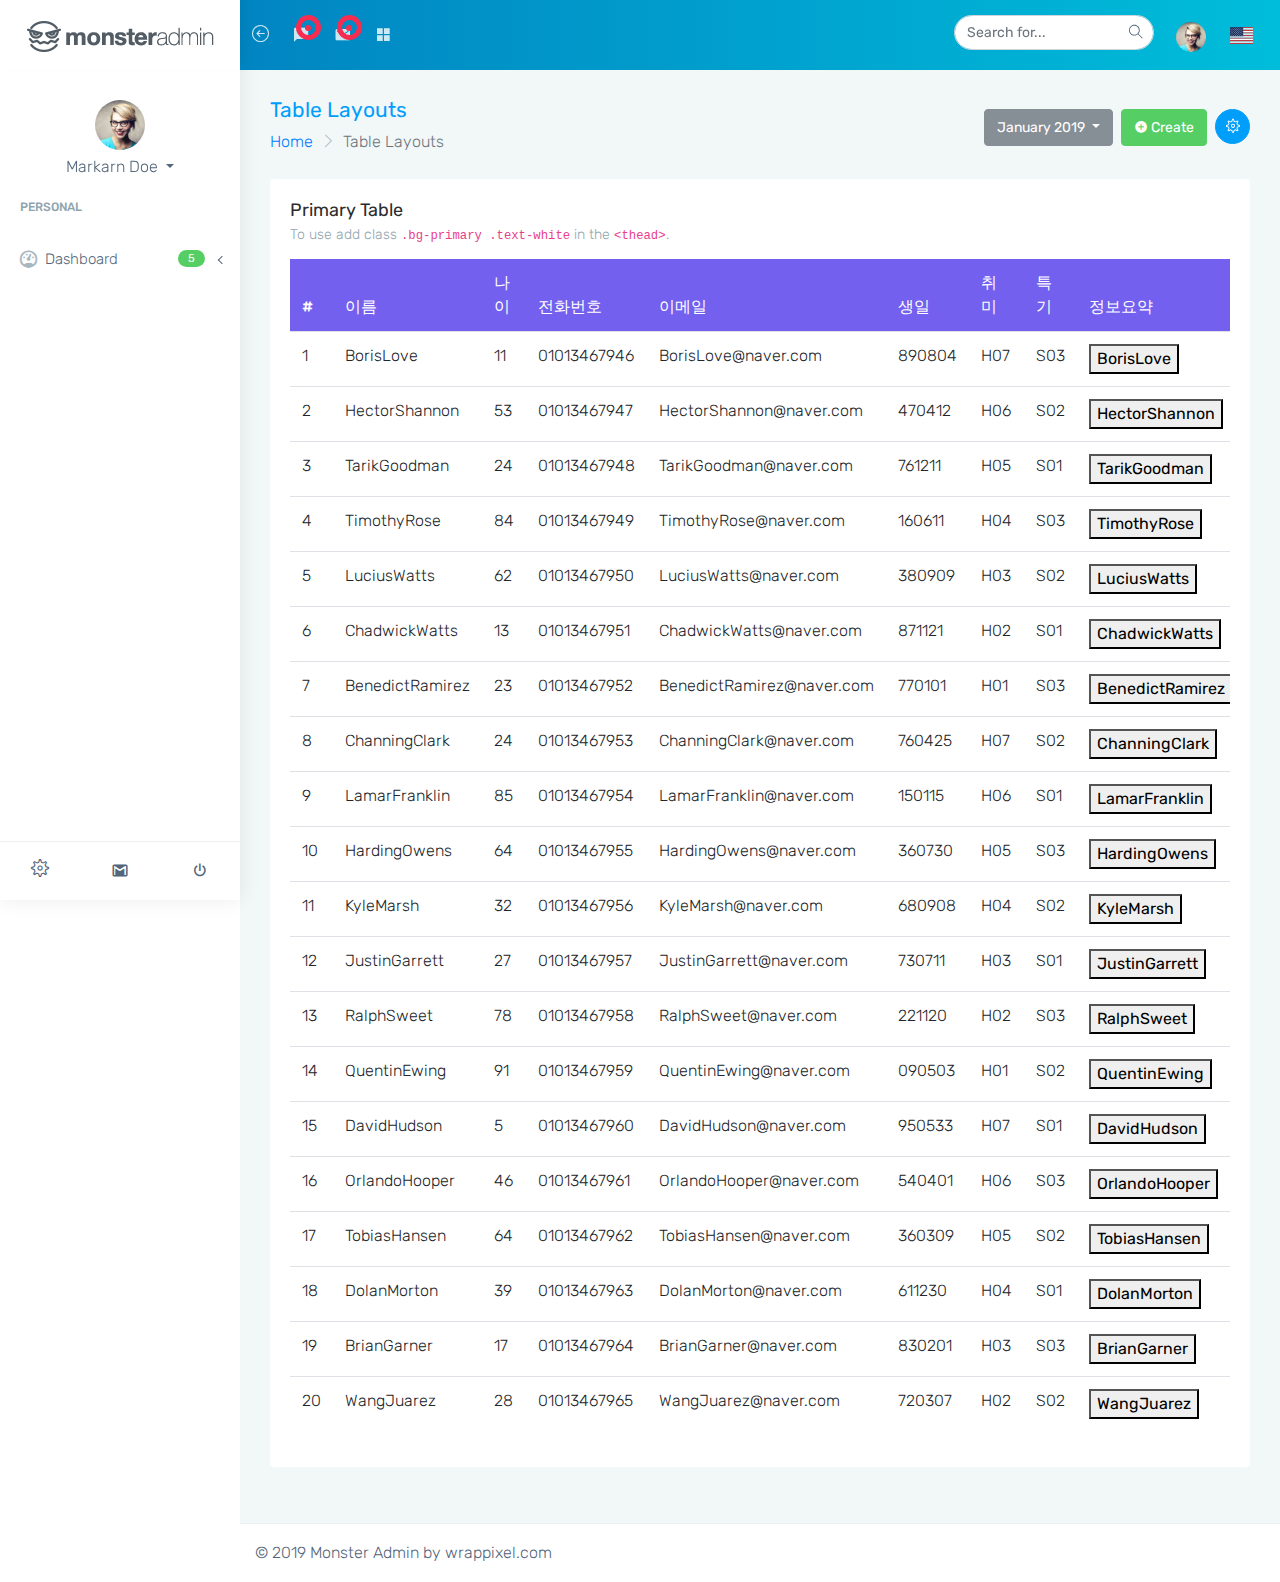
==== index_design.html @ 8a86f3d5 "191104" ====
<!DOCTYPE html>
<html lang="en">

<head>
    <meta charset="utf-8">
    <meta http-equiv="X-UA-Compatible" content="IE=edge">
    <!-- Tell the browser to be responsive to screen width -->
    <meta name="viewport" content="width=device-width, initial-scale=1">
    <meta name="description" content="">
    <meta name="author" content="">
    <!-- Favicon icon -->
    <link rel="icon" type="image/png" sizes="16x16" href="/assets/images/favicon.png">
    <title>19.10.11 JS Study</title>
	<link rel="canonical" href="https://www.wrappixel.com/templates/monsteradmin/" />
    <!-- Bootstrap Core CSS -->
    <link href="/assets/plugins/bootstrap/css/bootstrap.min.css" rel="stylesheet">
    <!-- Custom CSS -->
    <link href="css/style.css" rel="stylesheet">
    <!-- You can change the theme colors from here -->
    <link href="css/colors/blue.css" id="theme" rel="stylesheet">
    <!-- HTML5 Shim and Respond.js IE8 support of HTML5 elements and media queries -->
    <!-- WARNING: Respond.js doesn't work if you view the page via file:// -->
    <!--[if lt IE 9]>
    <script src="https://oss.maxcdn.com/libs/html5shiv/3.7.0/html5shiv.js"></script>
    <script src="https://oss.maxcdn.com/libs/respond.js/1.4.2/respond.min.js"></script>
<![endif]-->

    <script src="https://code.jquery.com/jquery-3.2.1.min.js"></script>
    <!-- <script src="ES6_03.js"></script> -->
    <script src="191104_Table01.js"></script>
</head>

<body class="fix-header card-no-border fix-sidebar">
    <!-- ============================================================== -->
    <!-- Preloader - style you can find in spinners.css -->
    <!-- ============================================================== -->
    <div class="preloader">
        <svg class="circular" viewBox="25 25 50 50">
            <circle class="path" cx="50" cy="50" r="20" fill="none" stroke-width="2" stroke-miterlimit="10" /> </svg>
    </div>
    <!-- ============================================================== -->
    <!-- Main wrapper - style you can find in pages.scss -->
    <!-- ============================================================== -->
    <div id="main-wrapper">
        <!-- ============================================================== -->
        <!-- Topbar header - style you can find in pages.scss -->
        <!-- ============================================================== -->
        <header class="topbar">
            <nav class="navbar top-navbar navbar-expand-md navbar-light">
                <!-- ============================================================== -->
                <!-- Logo -->
                <!-- ============================================================== -->
                <div class="navbar-header">
                    <a class="navbar-brand" href="index.html">
                        <!-- Logo icon -->
                        <b>
                            <!--You can put here icon as well // <i class="wi wi-sunset"></i> //-->
                            <!-- Dark Logo icon -->
                            <img src="/assets/images/logo-icon.png" alt="homepage" class="dark-logo" />
                            <!-- Light Logo icon -->
                            <img src="/assets/images/logo-light-icon.png" alt="homepage" class="light-logo" />
                        </b>
                        <!--End Logo icon -->
                        <!-- Logo text -->
                        <span>
                        <!-- dark Logo text -->
                        <img src="/assets/images/logo-text.png" alt="homepage" class="dark-logo" />
                        <!-- Light Logo text -->    
                        <img src="/assets/images/logo-light-text.png" class="light-logo" alt="homepage" /></span> </a>
                </div>
                <!-- ============================================================== -->
                <!-- End Logo -->
                <!-- ============================================================== -->
                <div class="navbar-collapse">
                    <!-- ============================================================== -->
                    <!-- toggle and nav items -->
                    <!-- ============================================================== -->
                    <ul class="navbar-nav mr-auto mt-md-0 ">
                        <!-- This is  -->
                        <li class="nav-item"> <a class="nav-link nav-toggler hidden-md-up text-muted waves-effect waves-dark" href="javascript:void(0)"><i class="ti-menu"></i></a> </li>
                        <li class="nav-item"> <a class="nav-link sidebartoggler hidden-sm-down text-muted waves-effect waves-dark" href="javascript:void(0)"><i class="icon-arrow-left-circle"></i></a> </li>
                        <!-- ============================================================== -->
                        <!-- Comment -->
                        <!-- ============================================================== -->
                        <li class="nav-item dropdown">
                            <a class="nav-link dropdown-toggle text-muted text-muted waves-effect waves-dark" href="" data-toggle="dropdown" aria-haspopup="true" aria-expanded="false"> <i class="mdi mdi-message"></i>
                                <div class="notify"> <span class="heartbit"></span> <span class="point"></span> </div>
                            </a>
                            <div class="dropdown-menu mailbox animated bounceInDown">
                                <ul>
                                    <li>
                                        <div class="drop-title">Notifications</div>
                                    </li>
                                    <li>
                                        <div class="message-center">
                                            <!-- Message -->
                                            <a href="#">
                                                <div class="btn btn-danger btn-circle"><i class="fa fa-link"></i></div>
                                                <div class="mail-contnet">
                                                    <h5>Luanch Admin</h5> <span class="mail-desc">Just see the my new admin!</span> <span class="time">9:30 AM</span> </div>
                                            </a>
                                            <!-- Message -->
                                            <a href="#">
                                                <div class="btn btn-success btn-circle"><i class="ti-calendar"></i></div>
                                                <div class="mail-contnet">
                                                    <h5>Event today</h5> <span class="mail-desc">Just a reminder that you have event</span> <span class="time">9:10 AM</span> </div>
                                            </a>
                                            <!-- Message -->
                                            <a href="#">
                                                <div class="btn btn-info btn-circle"><i class="ti-settings"></i></div>
                                                <div class="mail-contnet">
                                                    <h5>Settings</h5> <span class="mail-desc">You can customize this template as you want</span> <span class="time">9:08 AM</span> </div>
                                            </a>
                                            <!-- Message -->
                                            <a href="#">
                                                <div class="btn btn-primary btn-circle"><i class="ti-user"></i></div>
                                                <div class="mail-contnet">
                                                    <h5>Pavan kumar</h5> <span class="mail-desc">Just see the my admin!</span> <span class="time">9:02 AM</span> </div>
                                            </a>
                                        </div>
                                    </li>
                                    <li>
                                        <a class="nav-link text-center" href="javascript:void(0);"> <strong>Check all notifications</strong> <i class="fa fa-angle-right"></i> </a>
                                    </li>
                                </ul>
                            </div>
                        </li>
                        <!-- ============================================================== -->
                        <!-- End Comment -->
                        <!-- ============================================================== -->
                        <!-- ============================================================== -->
                        <!-- Messages -->
                        <!-- ============================================================== -->
                        <li class="nav-item dropdown">
                            <a class="nav-link dropdown-toggle text-muted waves-effect waves-dark" href="" id="2" data-toggle="dropdown" aria-haspopup="true" aria-expanded="false"> <i class="mdi mdi-email"></i>
                                <div class="notify"> <span class="heartbit"></span> <span class="point"></span> </div>
                            </a>
                            <div class="dropdown-menu mailbox animated bounceInDown" aria-labelledby="2">
                                <ul>
                                    <li>
                                        <div class="drop-title">You have 4 new messages</div>
                                    </li>
                                    <li>
                                        <div class="message-center">
                                            <!-- Message -->
                                            <a href="#">
                                                <div class="user-img"> <img src="/assets/images/users/1.jpg" alt="user" class="img-circle"> <span class="profile-status online float-right"></span> </div>
                                                <div class="mail-contnet">
                                                    <h5>Pavan kumar</h5> <span class="mail-desc">Just see the my admin!</span> <span class="time">9:30 AM</span> </div>
                                            </a>
                                            <!-- Message -->
                                            <a href="#">
                                                <div class="user-img"> <img src="/assets/images/users/2.jpg" alt="user" class="img-circle"> <span class="profile-status busy float-right"></span> </div>
                                                <div class="mail-contnet">
                                                    <h5>Sonu Nigam</h5> <span class="mail-desc">I've sung a song! See you at</span> <span class="time">9:10 AM</span> </div>
                                            </a>
                                            <!-- Message -->
                                            <a href="#">
                                                <div class="user-img"> <img src="/assets/images/users/3.jpg" alt="user" class="img-circle"> <span class="profile-status away float-right"></span> </div>
                                                <div class="mail-contnet">
                                                    <h5>Arijit Sinh</h5> <span class="mail-desc">I am a singer!</span> <span class="time">9:08 AM</span> </div>
                                            </a>
                                            <!-- Message -->
                                            <a href="#">
                                                <div class="user-img"> <img src="/assets/images/users/4.jpg" alt="user" class="img-circle"> <span class="profile-status offline float-right"></span> </div>
                                                <div class="mail-contnet">
                                                    <h5>Pavan kumar</h5> <span class="mail-desc">Just see the my admin!</span> <span class="time">9:02 AM</span> </div>
                                            </a>
                                        </div>
                                    </li>
                                    <li>
                                        <a class="nav-link text-center" href="javascript:void(0);"> <strong>See all e-Mails</strong> <i class="fa fa-angle-right"></i> </a>
                                    </li>
                                </ul>
                            </div>
                        </li>
                        <!-- ============================================================== -->
                        <!-- End Messages -->
                        <!-- ============================================================== -->
                        <!-- ============================================================== -->
                        <!-- Messages -->
                        <!-- ============================================================== -->
                        <li class="nav-item dropdown mega-dropdown"> <a class="nav-link dropdown-toggle text-muted waves-effect waves-dark" href="" data-toggle="dropdown" aria-haspopup="true" aria-expanded="false"><i class="mdi mdi-view-grid"></i></a>
                            <div class="dropdown-menu animated bounceInDown">
                                <ul class="mega-dropdown-menu row">
                                    <li class="col-lg-3 col-xlg-2 mb-4">
                                        <h4 class="mb-3">CAROUSEL</h4>
                                        <!-- CAROUSEL -->
                                        <div id="carouselExampleControls" class="carousel slide" data-ride="carousel">
                                            <div class="carousel-inner" role="listbox">
                                                <div class="carousel-item active">
                                                    <div class="container"> <img class="d-block img-fluid" src="/assets/images/big/img1.jpg" alt="First slide"></div>
                                                </div>
                                                <div class="carousel-item">
                                                    <div class="container"><img class="d-block img-fluid" src="/assets/images/big/img2.jpg" alt="Second slide"></div>
                                                </div>
                                                <div class="carousel-item">
                                                    <div class="container"><img class="d-block img-fluid" src="/assets/images/big/img3.jpg" alt="Third slide"></div>
                                                </div>
                                            </div>
                                            <a class="carousel-control-prev" href="#carouselExampleControls" role="button" data-slide="prev"> <span class="carousel-control-prev-icon" aria-hidden="true"></span> <span class="sr-only">Previous</span> </a>
                                            <a class="carousel-control-next" href="#carouselExampleControls" role="button" data-slide="next"> <span class="carousel-control-next-icon" aria-hidden="true"></span> <span class="sr-only">Next</span> </a>
                                        </div>
                                        <!-- End CAROUSEL -->
                                    </li>
                                    <li class="col-lg-3 mb-4">
                                        <h4 class="mb-3">ACCORDION</h4>
                                        <!-- Accordian -->
                                        <div id="accordion" class="nav-accordion" role="tablist" aria-multiselectable="true">
                                            <div class="card">
                                                <div class="card-header" role="tab" id="headingOne">
                                                    <h5 class="mb-0">
                                                <a data-toggle="collapse" data-parent="#accordion" href="#collapseOne" aria-expanded="true" aria-controls="collapseOne">
                                                    Collapsible Group Item #1
                                                </a>
                                                </h5> </div>
                                                <div id="collapseOne" class="collapse show" role="tabpanel" aria-labelledby="headingOne">
                                                    <div class="card-body"> Anim pariatur cliche reprehenderit, enim eiusmod high. </div>
                                                </div>
                                            </div>
                                            <div class="card">
                                                <div class="card-header" role="tab" id="headingTwo">
                                                    <h5 class="mb-0">
                                                <a class="collapsed" data-toggle="collapse" data-parent="#accordion" href="#collapseTwo" aria-expanded="false" aria-controls="collapseTwo">
                                                    Collapsible Group Item #2
                                                </a>
                                                </h5> </div>
                                                <div id="collapseTwo" class="collapse" role="tabpanel" aria-labelledby="headingTwo">
                                                    <div class="card-body"> Anim pariatur cliche reprehenderit, enim eiusmod high life accusamus terry richardson ad squid. </div>
                                                </div>
                                            </div>
                                            <div class="card">
                                                <div class="card-header" role="tab" id="headingThree">
                                                    <h5 class="mb-0">
                                                <a class="collapsed" data-toggle="collapse" data-parent="#accordion" href="#collapseThree" aria-expanded="false" aria-controls="collapseThree">
                                                    Collapsible Group Item #3
                                                </a>
                                                </h5> </div>
                                                <div id="collapseThree" class="collapse" role="tabpanel" aria-labelledby="headingThree">
                                                    <div class="card-body"> Anim pariatur cliche reprehenderit, enim eiusmod high life accusamus terry richardson ad squid. </div>
                                                </div>
                                            </div>
                                        </div>
                                    </li>
                                    <li class="col-lg-3  mb-4">
                                        <h4 class="mb-3">CONTACT US</h4>
                                        <!-- Contact -->
                                        <form>
                                            <div class="form-group">
                                                <input type="text" class="form-control" id="exampleInputname1" placeholder="Enter Name"> </div>
                                            <div class="form-group">
                                                <input type="email" class="form-control" id="exampleInputEmail1" placeholder="Enter email"> </div>
                                            <div class="form-group">
                                                <textarea class="form-control" id="exampleTextarea" rows="3" placeholder="Message"></textarea>
                                            </div>
                                            <button type="submit" class="btn btn-info">Submit</button>
                                        </form>
                                    </li>
                                    <li class="col-lg-3 col-xlg-4 mb-4">
                                        <h4 class="mb-3">List style</h4>
                                        <!-- List style -->
                                        <ul class="list-style-none">
                                            <li><a href="javascript:void(0)"><i class="fa fa-check text-success"></i> You can give link</a></li>
                                            <li><a href="javascript:void(0)"><i class="fa fa-check text-success"></i> Give link</a></li>
                                            <li><a href="javascript:void(0)"><i class="fa fa-check text-success"></i> Another Give link</a></li>
                                            <li><a href="javascript:void(0)"><i class="fa fa-check text-success"></i> Forth link</a></li>
                                            <li><a href="javascript:void(0)"><i class="fa fa-check text-success"></i> Another fifth link</a></li>
                                        </ul>
                                    </li>
                                </ul>
                            </div>
                        </li>
                        <!-- ============================================================== -->
                        <!-- End Messages -->
                        <!-- ============================================================== -->
                    </ul>
                    <!-- ============================================================== -->
                    <!-- User profile and search -->
                    <!-- ============================================================== -->
                    <ul class="navbar-nav my-lg-0">
                        <li class="nav-item hidden-sm-down">
                            <form class="app-search">
                                <input type="text" class="form-control" placeholder="Search for..."> <a class="srh-btn"><i class="ti-search"></i></a> </form>
                        </li>
                        <li class="nav-item dropdown">
                            <a class="nav-link dropdown-toggle text-muted waves-effect waves-dark" href="" data-toggle="dropdown" aria-haspopup="true" aria-expanded="false"><img src="/assets/images/users/1.jpg" alt="user" class="profile-pic" /></a>
                            <div class="dropdown-menu dropdown-menu-right animated flipInY">
                                <ul class="dropdown-user">
                                    <li>
                                        <div class="dw-user-box">
                                            <div class="u-img"><img src="/assets/images/users/1.jpg" alt="user"></div>
                                            <div class="u-text">
                                                <h4>Steave Jobs</h4>
                                                <p class="text-muted">varun@gmail.com</p><a href="profile.html" class="btn btn-rounded btn-danger btn-sm">View Profile</a></div>
                                        </div>
                                    </li>
                                    <li role="separator" class="divider"></li>
                                    <li><a href="#"><i class="ti-user"></i> My Profile</a></li>
                                    <li><a href="#"><i class="ti-wallet"></i> My Balance</a></li>
                                    <li><a href="#"><i class="ti-email"></i> Inbox</a></li>
                                    <li role="separator" class="divider"></li>
                                    <li><a href="#"><i class="ti-settings"></i> Account Setting</a></li>
                                    <li role="separator" class="divider"></li>
                                    <li><a href="#"><i class="fa fa-power-off"></i> Logout</a></li>
                                </ul>
                            </div>
                        </li>
                        <li class="nav-item dropdown">
                            <a class="nav-link dropdown-toggle text-muted waves-effect waves-dark" href="" data-toggle="dropdown" aria-haspopup="true" aria-expanded="false"> <i class="flag-icon flag-icon-us"></i></a>
                            <div class="dropdown-menu  dropdown-menu-right animated bounceInDown"> <a class="dropdown-item" href="#"><i class="flag-icon flag-icon-in"></i> India</a> <a class="dropdown-item" href="#"><i class="flag-icon flag-icon-fr"></i> French</a> <a class="dropdown-item" href="#"><i class="flag-icon flag-icon-cn"></i> China</a> <a class="dropdown-item" href="#"><i class="flag-icon flag-icon-de"></i> Dutch</a> </div>
                        </li>
                    </ul>
                </div>
            </nav>
        </header>
        <!-- ============================================================== -->
        <!-- End Topbar header -->
        <!-- ============================================================== -->
        <!-- ============================================================== -->
        <!-- Left Sidebar - style you can find in sidebar.scss  -->
        <!-- ============================================================== -->
        <aside class="left-sidebar">
            <!-- Sidebar scroll-->
            <div class="scroll-sidebar">
                <!-- User profile -->
                <div class="user-profile">
                    <!-- User profile image -->
                    <div class="profile-img"> <img src="/assets/images/users/1.jpg" alt="user" /> </div>
                    <!-- User profile text-->
                    <div class="profile-text"> <a href="#" class="dropdown-toggle link u-dropdown" data-toggle="dropdown" role="button" aria-haspopup="true" aria-expanded="true">Markarn Doe <span class="caret"></span></a>
                        <div class="dropdown-menu animated flipInY">
                            <a href="#" class="dropdown-item"><i class="ti-user"></i> My Profile</a>
                            <a href="#" class="dropdown-item"><i class="ti-wallet"></i> My Balance</a>
                            <a href="#" class="dropdown-item"><i class="ti-email"></i> Inbox</a>
                            <div class="dropdown-divider"></div> <a href="#" class="dropdown-item"><i class="ti-settings"></i> Account Setting</a>
                            <div class="dropdown-divider"></div> <a href="login.html" class="dropdown-item"><i class="fa fa-power-off"></i> Logout</a>
                        </div>
                    </div>
                </div>
                <!-- End User profile text-->
                <!-- Sidebar navigation-->
                <nav class="sidebar-nav">
                    <ul id="sidebarnav">
                        <li class="nav-small-cap">PERSONAL</li>
                        <li>
                            <a class="has-arrow" href="#" aria-expanded="false"><i class="mdi mdi-gauge"></i><span class="hide-menu">Dashboard <span class="label label-rounded label-success">5</span></span></a>
                            <ul aria-expanded="false" class="collapse">
                                <li><a href="index.html">Modern Dashboard</a></li>
                                <li><a href="index2.html">Awesome Dashboard</a></li>
                                <li><a href="index3.html">Classy Dashboard</a></li>
                                <li><a href="index4.html">Analytical Dashboard</a></li>
                                <li><a href="index5.html">Minimal Dashboard</a></li>
                            </ul>
                        </li>
                    </ul>
                </nav>
                <!-- End Sidebar navigation -->
            </div>
            <!-- End Sidebar scroll-->
            <!-- Bottom points-->
            <div class="sidebar-footer">
                <!-- item-->
                <a href="" class="link" data-toggle="tooltip" title="Settings"><i class="ti-settings"></i></a>
                <!-- item-->
                <a href="" class="link" data-toggle="tooltip" title="Email"><i class="mdi mdi-gmail"></i></a>
                <!-- item-->
                <a href="" class="link" data-toggle="tooltip" title="Logout"><i class="mdi mdi-power"></i></a>
            </div>
            <!-- End Bottom points-->
        </aside>
        <!-- ============================================================== -->
        <!-- End Left Sidebar - style you can find in sidebar.scss  -->
        <!-- ============================================================== -->
        <!-- ============================================================== -->
        <!-- Page wrapper  -->
        <!-- ============================================================== -->
        <div class="page-wrapper">
            <!-- ============================================================== -->
            <!-- Container fluid  -->
            <!-- ============================================================== -->
            <div class="container-fluid">
                <!-- ============================================================== -->
                <!-- Bread crumb and right sidebar toggle -->
                <!-- ============================================================== -->
                <div class="row page-titles">
                    <div class="col-md-6 col-8 align-self-center">
                        <h3 class="text-themecolor mb-0 mt-0">Table Layouts</h3>
                        <ol class="breadcrumb">
                            <li class="breadcrumb-item"><a href="javascript:void(0)">Home</a></li>
                            <li class="breadcrumb-item active">Table Layouts</li>
                        </ol>
                    </div>
                    <div class="col-md-6 col-4 align-self-center">
                        <button class="right-side-toggle waves-effect waves-light btn-info btn-circle btn-sm float-right ml-2"><i class="ti-settings text-white"></i></button>
                        <button class="btn float-right hidden-sm-down btn-success"><i class="mdi mdi-plus-circle"></i> Create</button>
                        <div class="dropdown float-right mr-2 hidden-sm-down">
                            <button class="btn btn-secondary dropdown-toggle" type="button" id="dropdownMenuButton" data-toggle="dropdown" aria-haspopup="true" aria-expanded="false"> January 2019 </button>
                            <div class="dropdown-menu" aria-labelledby="dropdownMenuButton"> <a class="dropdown-item" href="#">February 2019</a> <a class="dropdown-item" href="#">March 2019</a> <a class="dropdown-item" href="#">April 2019</a> </div>
                        </div>
                    </div>
                </div>
                <!-- ============================================================== -->
                <!-- End Bread crumb and right sidebar toggle -->
                <!-- ============================================================== -->
                <!-- ============================================================== -->
                <!-- Start Page Content -->
                <!-- ============================================================== -->
                <div class="row">
                    <div class="col-lg-12">
                        <div class="card">
                            <div class="card-body">
                                <h4 class="card-title">Primary Table</h4>
                                <h6 class="card-subtitle">To use add class <code>.bg-primary .text-white</code> in the <code>&lt;thead&gt;</code>.</h6>
                                <div class="table-responsive">
                                    <table class="table">
                                        <thead class="bg-primary text-white">
                                            <tr>
                                                <th>#</th>
                                                <th>이름</th>
                                                <th>나이</th>
                                                <th>전화번호</th>
                                                <th>이메일</th>
                                                <th>생일</th>
                                                <th>취미</th>
                                                <th>특기</th>
                                                <th>정보요약</th>
                                            </tr>
                                        </thead>
                                        <tbody id="primaryTbody">
                                        </tbody>
                                    </table>
                                </div>
                            </div>
                        </div>
                    </div>
                </div>
                <!-- ============================================================== -->
                <!-- End PAge Content -->
                <!-- ============================================================== -->
                <!-- ============================================================== -->
                <!-- Right sidebar -->
                <!-- ============================================================== -->
                <!-- .right-sidebar -->
                <div class="right-sidebar">
                    <div class="slimscrollright">
                        <div class="rpanel-title"> Service Panel <span><i class="ti-close right-side-toggle"></i></span> </div>
                        <div class="r-panel-body">
                            <ul id="themecolors" class="mt-3">
                                <li><b>With Light sidebar</b></li>
                                <li><a href="javascript:void(0)" data-theme="default" class="default-theme">1</a></li>
                                <li><a href="javascript:void(0)" data-theme="green" class="green-theme">2</a></li>
                                <li><a href="javascript:void(0)" data-theme="red" class="red-theme">3</a></li>
                                <li><a href="javascript:void(0)" data-theme="blue" class="blue-theme working">4</a></li>
                                <li><a href="javascript:void(0)" data-theme="purple" class="purple-theme">5</a></li>
                                <li><a href="javascript:void(0)" data-theme="megna" class="megna-theme">6</a></li>
                                <li class="d-block mt-4"><b>With Dark sidebar</b></li>
                                <li><a href="javascript:void(0)" data-theme="default-dark" class="default-dark-theme">7</a></li>
                                <li><a href="javascript:void(0)" data-theme="green-dark" class="green-dark-theme">8</a></li>
                                <li><a href="javascript:void(0)" data-theme="red-dark" class="red-dark-theme">9</a></li>
                                <li><a href="javascript:void(0)" data-theme="blue-dark" class="blue-dark-theme">10</a></li>
                                <li><a href="javascript:void(0)" data-theme="purple-dark" class="purple-dark-theme">11</a></li>
                                <li><a href="javascript:void(0)" data-theme="megna-dark" class="megna-dark-theme ">12</a></li>
                            </ul>
                            <ul class="mt-3 chatonline">
                                <li><b>Chat option</b></li>
                                <li>
                                    <a href="javascript:void(0)"><img src="/assets/images/users/1.jpg" alt="user-img" class="img-circle"> <span>Varun Dhavan <small class="text-success">online</small></span></a>
                                </li>
                                <li>
                                    <a href="javascript:void(0)"><img src="/assets/images/users/2.jpg" alt="user-img" class="img-circle"> <span>Genelia Deshmukh <small class="text-warning">Away</small></span></a>
                                </li>
                                <li>
                                    <a href="javascript:void(0)"><img src="/assets/images/users/3.jpg" alt="user-img" class="img-circle"> <span>Ritesh Deshmukh <small class="text-danger">Busy</small></span></a>
                                </li>
                                <li>
                                    <a href="javascript:void(0)"><img src="/assets/images/users/4.jpg" alt="user-img" class="img-circle"> <span>Arijit Sinh <small class="text-muted">Offline</small></span></a>
                                </li>
                                <li>
                                    <a href="javascript:void(0)"><img src="/assets/images/users/5.jpg" alt="user-img" class="img-circle"> <span>Govinda Star <small class="text-success">online</small></span></a>
                                </li>
                                <li>
                                    <a href="javascript:void(0)"><img src="/assets/images/users/6.jpg" alt="user-img" class="img-circle"> <span>John Abraham<small class="text-success">online</small></span></a>
                                </li>
                                <li>
                                    <a href="javascript:void(0)"><img src="/assets/images/users/7.jpg" alt="user-img" class="img-circle"> <span>Hritik Roshan<small class="text-success">online</small></span></a>
                                </li>
                                <li>
                                    <a href="javascript:void(0)"><img src="/assets/images/users/8.jpg" alt="user-img" class="img-circle"> <span>Pwandeep rajan <small class="text-success">online</small></span></a>
                                </li>
                            </ul>
                        </div>
                    </div>
                </div>
                <!-- ============================================================== -->
                <!-- End Right sidebar -->
                <!-- ============================================================== -->
            </div>
            <!-- ============================================================== -->
            <!-- End Container fluid  -->
            <!-- ============================================================== -->
            <!-- ============================================================== -->
            <!-- footer -->
            <!-- ============================================================== -->
            <footer class="footer">
                © 2019 Monster Admin by wrappixel.com
            </footer>
            <!-- ============================================================== -->
            <!-- End footer -->
            <!-- ============================================================== -->
        </div>
        <!-- ============================================================== -->
        <!-- End Page wrapper  -->
        <!-- ============================================================== -->
    </div>
    <!-- ============================================================== -->
    <!-- End Wrapper -->
    <!-- ============================================================== -->
    <!-- ============================================================== -->
    <!-- All Jquery -->
    <!-- ============================================================== -->
    <script src="/assets/plugins/jquery/jquery.min.js"></script>
    <!-- Bootstrap tether Core JavaScript -->
    <script src="/assets/plugins/bootstrap/js/popper.min.js"></script>
    <script src="/assets/plugins/bootstrap/js/bootstrap.min.js"></script>
    <!-- slimscrollbar scrollbar JavaScript -->
    <script src="js/jquery.slimscroll.js"></script>
    <!--Wave Effects -->
    <script src="js/waves.js"></script>
    <!--Menu sidebar -->
    <script src="js/sidebarmenu.js"></script>
    <!--stickey kit -->
    <script src="/assets/plugins/sticky-kit-master/dist/sticky-kit.min.js"></script>
    <!--Custom JavaScript -->
    <script src="js/custom.min.js"></script>
    <!-- ============================================================== -->
    <!-- Style switcher -->
    <!-- ============================================================== -->
    <script src="/assets/plugins/styleswitcher/jQuery.style.switcher.js"></script>
</body>

</html>
---- css/style.css ----
/*
Template Name: Monster Admin
Author: Themedesigner
Email: niravjoshi87@gmail.com
File: scss
*/
/*
Template Name: Monster Admin
Author: Themedesigner
Email: niravjoshi87@gmail.com
File: scss
*/
@import 'https://fonts.googleapis.com/css?family=Rubik:300,400,500,700,900';
/*Theme Colors*/
/*bootstrap Color*/
/*Light colors*/
/*Normal Color*/
/*Extra Variable*/
/*Preloader*/
@import 'https://fonts.googleapis.com/css?family=Rubik:300,400,500,700,900';
@import url(../scss/icons/font-awesome/css/fontawesome-all.css);
@import url(../scss/icons/simple-line-icons/css/simple-line-icons.css);
@import url(../scss/icons/weather-icons/css/weather-icons.min.css);
@import url(../scss/icons/linea-icons/linea.css);
@import url(../scss/icons/themify-icons/themify-icons.css);
@import url(../scss/icons/flag-icon-css/flag-icon.min.css);
@import url(../scss/icons/material-design-iconic-font/css/materialdesignicons.min.css);
@import url(../css/spinners.css);
@import url(../css/animate.css);
.preloader {
  width: 100%;
  height: 100%;
  top: 0px;
  position: fixed;
  z-index: 99999;
  background: #fff; }
  .preloader .cssload-speeding-wheel {
    position: absolute;
    top: calc(50% - 3.5px);
    left: calc(50% - 3.5px); }

/*
Template Name: Monster Admin
Author: Themedesigner
Email: niravjoshi87@gmail.com
File: scss
*/
/******************* 
Global Styles 
*******************/
* {
  outline: none; }

body {
  background: #fff;
  font-family: "Rubik", sans-serif;
  margin: 0;
  overflow-x: hidden;
  color: #54667a;
  font-weight: 300; }

html {
  position: relative;
  min-height: 100%;
  background: #ffffff; }

a:hover, a:focus {
  text-decoration: none; }

a.link {
  color: #54667a; }
  a.link:hover, a.link:focus {
    color: #009efb; }

.img-responsive {
  width: 100%;
  height: auto;
  display: inline-block; }

.carousel-item-next, .carousel-item-prev, .carousel-item.active {
  display: block; }

.img-rounded {
  border-radius: 4px; }

/*******************
Headings
*******************/
h1,
h2,
h3,
h4,
h5,
h6 {
  color: #2c2b2e;
  font-family: "Rubik", sans-serif;
  font-weight: 400; }

h1 {
  line-height: 48px;
  font-size: 36px; }

h2 {
  line-height: 36px;
  font-size: 24px; }

h3 {
  line-height: 30px;
  font-size: 21px; }

h4 {
  line-height: 22px;
  font-size: 18px; }

h5 {
  line-height: 18px;
  font-size: 16px;
  font-weight: 400; }

h6 {
  line-height: 16px;
  font-size: 14px;
  font-weight: 400; }

.display-5 {
  font-size: 3rem; }

.display-6 {
  font-size: 36px; }

.display-7 {
  font-size: 2rem; }

.box {
  border-radius: 4px;
  padding: 10px; }

html body .dl {
  display: inline-block; }

html body .db {
  display: block; }

.no-wrap td, .no-wrap th {
  white-space: nowrap; }

/*******************
Blockquote
*******************/
blockquote {
  border: 1px solid rgba(120, 130, 140, 0.13);
  border-left: 5px solid #009efb;
  padding: 15px; }

.clear {
  clear: both; }

ol li {
  margin: 5px 0; }

/*******************
Paddings
*******************/
html body .p-0 {
  padding: 0px; }

html body .p-10 {
  padding: 10px; }

html body .p-20 {
  padding: 20px; }

html body body .p-30 {
  padding: 30px; }

html body .p-l-0 {
  padding-left: 0px; }

html body .p-l-10 {
  padding-left: 10px; }

html body .p-l-20 {
  padding-left: 20px; }

html body .p-r-0 {
  padding-right: 0px; }

html body .p-r-10 {
  padding-right: 10px; }

html body .p-r-20 {
  padding-right: 20px; }

html body .p-r-30 {
  padding-right: 30px; }

html body .p-r-40 {
  padding-right: 40px; }

html body .p-t-0 {
  padding-top: 0px; }

html body .p-t-10 {
  padding-top: 10px; }

html body .p-t-20 {
  padding-top: 20px; }

html body .p-t-30 {
  padding-top: 30px; }

html body .p-b-0 {
  padding-bottom: 0px; }

html body .p-b-5 {
  padding-bottom: 5px; }

html body .p-b-10 {
  padding-bottom: 10px; }

html body .p-b-20 {
  padding-bottom: 20px; }

html body .p-b-30 {
  padding-bottom: 30px; }

html body .p-b-40 {
  padding-bottom: 40px; }

/*******************
Margin
*******************/
html body .m-0 {
  margin: 0px; }

html body .ml-1 {
  margin-left: 5px; }

html body .ml-2 {
  margin-left: 10px; }

html body .m-l-15 {
  margin-left: 15px; }

html body .ml-3 {
  margin-left: 20px; }

html body .ml-4 {
  margin-left: 30px; }

html body .ml-5 {
  margin-left: 40px; }

html body .mr-1 {
  margin-right: 5px; }

html body .mr-2 {
  margin-right: 10px; }

html body .m-r-15 {
  margin-right: 15px; }

html body .mr-3 {
  margin-right: 20px; }

html body .mr-4 {
  margin-right: 30px; }

html body .mr-5 {
  margin-right: 40px; }

html body .mt-0 {
  margin-top: 0px; }

html body .mt-1 {
  margin-top: 5px; }

html body .mt-2 {
  margin-top: 10px; }

html body .m-t-15 {
  margin-top: 15px; }

html body .mt-3 {
  margin-top: 20px; }

html body .mt-4 {
  margin-top: 30px; }

html body .mt-5 {
  margin-top: 40px; }

html body .mb-0 {
  margin-bottom: 0px; }

html body .mb-1 {
  margin-bottom: 5px; }

html body .mb-2 {
  margin-bottom: 10px; }

html body .m-b-15 {
  margin-bottom: 15px; }

html body .mb-3 {
  margin-bottom: 20px; }

html body .mb-4 {
  margin-bottom: 30px; }

html body .mb-5 {
  margin-bottom: 40px; }

/*******************
vertical alignment
*******************/
html body .vt {
  vertical-align: top; }

html body .vm {
  vertical-align: middle; }

html body .vb {
  vertical-align: bottom; }

/*******************
font weight
*******************/
html body .font-bold {
  font-weight: 700; }

html body .font-normal {
  font-weight: normal; }

html body .font-light {
  font-weight: 300; }

html body .font-medium {
  font-weight: 400; }

html body .font-16 {
  font-size: 16px; }

html body .font-14 {
  font-size: 14px; }

html body .font-18 {
  font-size: 18px; }

html body .font-20 {
  font-size: 20px; }

/*******************
Border
*******************/
html body .b-0 {
  border: none; }

html body .b-r {
  border-right: 1px solid rgba(120, 130, 140, 0.13); }

html body .b-l {
  border-left: 1px solid rgba(120, 130, 140, 0.13); }

html body .b-b {
  border-bottom: 1px solid rgba(120, 130, 140, 0.13); }

html body .b-t {
  border-top: 1px solid rgba(120, 130, 140, 0.13); }

html body .b-all {
  border: 1px solid rgba(120, 130, 140, 0.13) !important; }

/*******************
Thumb size
*******************/
.thumb-sm {
  height: 32px;
  width: 32px; }

.thumb-md {
  height: 48px;
  width: 48px; }

.thumb-lg {
  height: 88px;
  width: 88px; }

.hide {
  display: none; }

.img-circle {
  border-radius: 100%; }

.radius {
  border-radius: 4px; }

/*******************
Text Colors
*******************/
html body .text-muted {
  color: #90a4ae; }

/*******************
Background Colors
*******************/
html body .bg-primary {
  background-color: #7460ee !important; }

html body .bg-success {
  background-color: #55ce63 !important; }

html body .bg-info {
  background-color: #009efb !important; }

html body .bg-warning {
  background-color: #ffbc34 !important; }

html body .bg-danger {
  background-color: #f62d51 !important; }

html body .bg-megna {
  background-color: #01c0c8; }

html body .bg-theme {
  background-color: #009efb; }

html body .bg-inverse {
  background-color: #2f3d4a; }

html body .bg-purple {
  background-color: #7460ee; }

html body .bg-light-primary {
  background-color: #f1effd; }

html body .bg-light-success {
  background-color: #e8fdeb; }

html body .bg-light-info {
  background-color: #cfecfe; }

html body .bg-light-extra {
  background-color: #ebf3f5; }

html body .bg-light-warning {
  background-color: #fff8ec; }

html body .bg-light-danger {
  background-color: #f9e7eb; }

html body .bg-light-inverse {
  background-color: #f6f6f6; }

html body .bg-light {
  background-color: #f2f7f8; }

html body .bg-white {
  background-color: #ffffff; }

/*******************
Rounds
*******************/
.round {
  line-height: 45px;
  color: #ffffff;
  width: 45px;
  height: 45px;
  display: inline-block;
  font-weight: 400;
  text-align: center;
  border-radius: 100%;
  background: #009efb; }
  .round img {
    border-radius: 100%; }

.round.round-info {
  background: #009efb; }

.round.round-warning {
  background: #ffbc34; }

.round.round-danger {
  background: #f62d51; }

.round.round-success {
  background: #55ce63; }

.round.round-primary {
  background: #7460ee; }

/*******************
Labels
*******************/
.label {
  padding: 2px 10px;
  line-height: 13px;
  color: #ffffff;
  font-weight: 400;
  border-radius: 4px;
  font-size: 75%; }

.label-rounded {
  border-radius: 60px; }

.label-custom {
  background-color: #01c0c8; }

.label-success {
  background-color: #55ce63; }

.label-info {
  background-color: #009efb; }

.label-warning {
  background-color: #ffbc34; }

.label-danger {
  background-color: #f62d51; }

.label-megna {
  background-color: #01c0c8; }

.label-primary {
  background-color: #7460ee; }

.label-purple {
  background-color: #7460ee; }

.label-red {
  background-color: #fb3a3a; }

.label-inverse {
  background-color: #2f3d4a; }

.label-default {
  background-color: #f2f7f8; }

.label-white {
  background-color: #ffffff; }

.label-light-success {
  background-color: #e8fdeb;
  color: #55ce63; }

.label-light-info {
  background-color: #cfecfe;
  color: #009efb; }

.label-light-warning {
  background-color: #fff8ec;
  color: #ffbc34; }

.label-light-danger {
  background-color: #f9e7eb;
  color: #f62d51; }

.label-light-megna {
  background-color: #e0f2f4;
  color: #01c0c8; }

.label-light-primary {
  background-color: #f1effd;
  color: #7460ee; }

.label-light-inverse {
  background-color: #f6f6f6;
  color: #2f3d4a; }

/*******************
Pagination
*******************/
.pagination > li:first-child > a,
.pagination > li:first-child > span {
  border-bottom-left-radius: 4px;
  border-top-left-radius: 4px; }

.pagination > li:last-child > a,
.pagination > li:last-child > span {
  border-bottom-right-radius: 4px;
  border-top-right-radius: 4px; }

.pagination > li > a,
.pagination > li > span {
  color: #263238; }

.pagination > li > a:hover,
.pagination > li > span:hover,
.pagination > li > a:focus,
.pagination > li > span:focus {
  background-color: #f2f7f8; }

.pagination-split li {
  margin-left: 5px;
  display: inline-block;
  float: left; }

.pagination-split li:first-child {
  margin-left: 0; }

.pagination-split li a {
  -moz-border-radius: 4px;
  -webkit-border-radius: 4px;
  border-radius: 4px; }

.pagination > .active > a,
.pagination > .active > span,
.pagination > .active > a:hover,
.pagination > .active > span:hover,
.pagination > .active > a:focus,
.pagination > .active > span:focus {
  background-color: #009efb;
  border-color: #009efb; }

.pager li > a,
.pager li > span {
  -moz-border-radius: 4px;
  -webkit-border-radius: 4px;
  border-radius: 4px;
  color: #263238; }

/*******************
Table Cell
*******************/
.table-box {
  display: table;
  width: 100%; }

.table.no-border tbody td {
  border: 0px; }

.cell {
  display: table-cell;
  vertical-align: middle; }

/* .table td, .table th{
    border-color:$table-border; 
} */
.table thead th, .table th {
  font-weight: 500; }

.table-hover tbody tr:hover {
  background: #f2f7f8; }

html body .jqstooltip {
  width: auto;
  height: auto; }

.v-middle td, .v-middle th {
  vertical-align: middle; }

.table-responsive {
  display: block;
  width: 100%;
  overflow-x: auto;
  -ms-overflow-style: -ms-autohiding-scrollbar; }

/*******************
Wave Effects
*******************/
.waves-effect {
  position: relative;
  cursor: pointer;
  display: inline-block;
  overflow: hidden;
  -webkit-user-select: none;
  -moz-user-select: none;
  -ms-user-select: none;
  user-select: none;
  -webkit-tap-highlight-color: transparent;
  vertical-align: middle;
  z-index: 1;
  will-change: opacity, transform;
  -webkit-transition: all 0.3s ease-out;
  -moz-transition: all 0.3s ease-out;
  -o-transition: all 0.3s ease-out;
  -ms-transition: all 0.3s ease-out;
  transition: all 0.3s ease-out; }
  .waves-effect .waves-ripple {
    position: absolute;
    border-radius: 50%;
    width: 20px;
    height: 20px;
    margin-top: -10px;
    margin-left: -10px;
    opacity: 0;
    background: rgba(0, 0, 0, 0.2);
    -webkit-transition: all 0.7s ease-out;
    -moz-transition: all 0.7s ease-out;
    -o-transition: all 0.7s ease-out;
    -ms-transition: all 0.7s ease-out;
    transition: all 0.7s ease-out;
    -webkit-transition-property: -webkit-transform, opacity;
    -moz-transition-property: -moz-transform, opacity;
    -o-transition-property: -o-transform, opacity;
    transition-property: transform, opacity;
    -webkit-transform: scale(0);
    -moz-transform: scale(0);
    -ms-transform: scale(0);
    -o-transform: scale(0);
    transform: scale(0);
    pointer-events: none; }

.waves-effect.waves-light .waves-ripple {
  background-color: rgba(255, 255, 255, 0.45); }

.waves-effect.waves-red .waves-ripple {
  background-color: rgba(244, 67, 54, 0.7); }

.waves-effect.waves-yellow .waves-ripple {
  background-color: rgba(255, 235, 59, 0.7); }

.waves-effect.waves-orange .waves-ripple {
  background-color: rgba(255, 152, 0, 0.7); }

.waves-effect.waves-purple .waves-ripple {
  background-color: rgba(156, 39, 176, 0.7); }

.waves-effect.waves-green .waves-ripple {
  background-color: rgba(76, 175, 80, 0.7); }

.waves-effect.waves-teal .waves-ripple {
  background-color: rgba(0, 150, 136, 0.7); }

html body .waves-notransition {
  -webkit-transition: none;
  -moz-transition: none;
  -o-transition: none;
  -ms-transition: none;
  transition: none; }

.waves-circle {
  -webkit-transform: translateZ(0);
  -moz-transform: translateZ(0);
  -ms-transform: translateZ(0);
  -o-transform: translateZ(0);
  transform: translateZ(0);
  text-align: center;
  width: 2.5em;
  height: 2.5em;
  line-height: 2.5em;
  border-radius: 50%;
  -webkit-mask-image: none; }

.waves-input-wrapper {
  border-radius: 0.2em;
  vertical-align: bottom; }
  .waves-input-wrapper .waves-button-input {
    position: relative;
    top: 0;
    left: 0;
    z-index: 1; }

.waves-block {
  display: block; }

/*Badge*/
.badge {
  font-weight: 400; }

.badge-xs {
  font-size: 9px; }

.badge-xs,
.badge-sm {
  -webkit-transform: translate(0, -2px);
  -ms-transform: translate(0, -2px);
  -o-transform: translate(0, -2px);
  transform: translate(0, -2px); }

.badge-success {
  background-color: #55ce63; }

.badge-info {
  background-color: #009efb; }

.badge-primary {
  background-color: #7460ee; }

.badge-warning {
  background-color: #ffbc34;
  color: #ffffff; }

.badge-danger {
  background-color: #f62d51; }

.badge-purple {
  background-color: #7460ee; }

.badge-red {
  background-color: #fb3a3a; }

.badge-inverse {
  background-color: #2f3d4a; }

/*Text Color*/
.text-white {
  color: #ffffff; }

.text-danger {
  color: #f62d51 !important; }

.text-muted {
  color: #90a4ae !important; }

.text-warning {
  color: #ffbc34 !important; }

.text-success {
  color: #55ce63 !important; }

.text-info {
  color: #009efb !important; }

.text-inverse {
  color: #2f3d4a !important; }

.text-blue {
  color: #02bec9; }

.text-purple {
  color: #7460ee; }

.text-primary {
  color: #7460ee !important; }

.text-megna {
  color: #01c0c8; }

.text-dark {
  color: #54667a; }

.text-themecolor {
  color: #009efb; }

/*******************
Buttons
******************/
.btn {
  padding: 7px 12px;
  font-size: 14px;
  cursor: pointer; }

.btn-group label {
  color: #ffffff !important;
  margin-bottom: 0px; }
  .btn-group label.btn-secondary {
    color: #54667a !important; }

.btn-lg {
  padding: .75rem 1.5rem;
  font-size: 1.25rem; }

.btn-circle {
  border-radius: 100%;
  width: 40px;
  height: 40px;
  padding: 10px; }

.btn-circle.btn-sm {
  width: 35px;
  height: 35px;
  padding: 8px 10px;
  font-size: 14px; }

.btn-circle.btn-lg {
  width: 50px;
  height: 50px;
  padding: 14px 15px;
  font-size: 18px; }

.btn-circle.btn-xl {
  width: 70px;
  height: 70px;
  padding: 14px 15px;
  font-size: 24px; }

.btn-sm {
  padding: .25rem .5rem;
  font-size: 12px; }

.btn-xs {
  padding: .25rem .5rem;
  font-size: 10px; }

.button-list button, .button-list a {
  margin: 5px 12px 5px 0; }

.btn-outline {
  color: inherit;
  background-color: transparent;
  transition: all .5s; }

.btn-rounded {
  border-radius: 60px;
  padding: 7px 18px; }
  .btn-rounded.btn-lg {
    padding: .75rem 1.5rem; }
  .btn-rounded.btn-sm {
    padding: .25rem .5rem;
    font-size: 12px; }
  .btn-rounded.btn-xs {
    padding: .25rem .5rem;
    font-size: 10px; }

.btn-custom,
.btn-custom.disabled {
  background: #009efb;
  border: 1px solid #009efb;
  color: #ffffff; }
  .btn-custom:hover,
  .btn-custom.disabled:hover {
    background: #009efb;
    opacity: 0.8;
    color: #ffffff;
    border: 1px solid #009efb; }

.btn-secondary,
.btn-secondary.disabled {
  background: #868e96 !important;
  border: 1px solid #868e96;
  color: #ffffff !important; }
  .btn-secondary:hover,
  .btn-secondary.disabled:hover {
    background: #868e96;
    opacity: 0.7;
    border: 1px solid #868e96; }
  .btn-secondary.active, .btn-secondary:focus,
  .btn-secondary.disabled.active,
  .btn-secondary.disabled:focus {
    background: #868e96; }

.btn-primary,
.btn-primary.disabled {
  background: #7460ee;
  border: 1px solid #7460ee; }
  .btn-primary:hover,
  .btn-primary.disabled:hover {
    background: #7460ee;
    opacity: 0.7;
    border: 1px solid #7460ee; }
  .btn-primary.active, .btn-primary:focus,
  .btn-primary.disabled.active,
  .btn-primary.disabled:focus {
    background: #6352ce; }

.btn-themecolor,
.btn-themecolor.disabled {
  background: #009efb;
  color: #ffffff;
  border: 1px solid #009efb; }
  .btn-themecolor:hover,
  .btn-themecolor.disabled:hover {
    background: #009efb;
    opacity: 0.7;
    border: 1px solid #009efb; }
  .btn-themecolor.active, .btn-themecolor:focus,
  .btn-themecolor.disabled.active,
  .btn-themecolor.disabled:focus {
    background: #028ee1; }

.btn-success,
.btn-success.disabled {
  background: #55ce63;
  border: 1px solid #55ce63; }
  .btn-success:hover,
  .btn-success.disabled:hover {
    background: #55ce63;
    opacity: 0.7;
    border: 1px solid #55ce63; }
  .btn-success.active, .btn-success:focus,
  .btn-success.disabled.active,
  .btn-success.disabled:focus {
    background: #4ab657; }

.btn-info,
.btn-info.disabled {
  background: #009efb;
  border: 1px solid #009efb; }
  .btn-info:hover,
  .btn-info.disabled:hover {
    background: #009efb;
    opacity: 0.7;
    border: 1px solid #009efb; }
  .btn-info.active, .btn-info:focus,
  .btn-info.disabled.active,
  .btn-info.disabled:focus {
    background: #028ee1; }

.btn-warning,
.btn-warning.disabled {
  background: #ffbc34;
  border: 1px solid #ffbc34;
  color: #ffffff; }
  .btn-warning:hover,
  .btn-warning.disabled:hover {
    background: #ffbc34;
    color: #ffffff;
    opacity: 0.7;
    border: 1px solid #ffbc34; }
  .btn-warning.active, .btn-warning:focus,
  .btn-warning.disabled.active,
  .btn-warning.disabled:focus {
    background: #e9ab2e; }

.btn-danger,
.btn-danger.disabled {
  background: #f62d51;
  border: 1px solid #f62d51; }
  .btn-danger:hover,
  .btn-danger.disabled:hover {
    background: #f62d51;
    opacity: 0.7;
    border: 1px solid #f62d51; }
  .btn-danger.active, .btn-danger:focus,
  .btn-danger.disabled.active,
  .btn-danger.disabled:focus {
    background: #e6294b; }

.btn-inverse,
.btn-inverse.disabled {
  background: #2f3d4a;
  border: 1px solid #2f3d4a;
  color: #ffffff; }
  .btn-inverse:hover,
  .btn-inverse.disabled:hover {
    background: #2f3d4a;
    opacity: 0.7;
    color: #ffffff;
    border: 1px solid #2f3d4a; }
  .btn-inverse.active, .btn-inverse:focus,
  .btn-inverse.disabled.active,
  .btn-inverse.disabled:focus {
    background: #232a37;
    color: #ffffff; }

.btn-red,
.btn-red.disabled {
  background: #fb3a3a;
  border: 1px solid #fb3a3a;
  color: #ffffff; }
  .btn-red:hover,
  .btn-red.disabled:hover {
    opacity: 0.7;
    border: 1px solid #fb3a3a;
    background: #fb3a3a; }
  .btn-red.active, .btn-red:focus,
  .btn-red.disabled.active,
  .btn-red.disabled:focus {
    background: #e6294b; }

.btn-outline-default {
  background-color: #ffffff; }
  .btn-outline-default:hover, .btn-outline-default:focus, .btn-outline-default.focus {
    background: #f2f7f8; }

.btn-outline-primary {
  color: #7460ee;
  background-color: #ffffff;
  border-color: #7460ee; }
  .btn-outline-primary:hover, .btn-outline-primary:focus, .btn-outline-primary.focus {
    background: #7460ee;
    color: #ffffff;
    border-color: #7460ee; }

.btn-outline-success {
  color: #55ce63;
  background-color: transparent;
  border-color: #55ce63; }
  .btn-outline-success:hover, .btn-outline-success:focus, .btn-outline-success.focus {
    background: #55ce63;
    border-color: #55ce63;
    color: #ffffff; }

.btn-outline-info {
  color: #009efb;
  background-color: transparent;
  border-color: #009efb; }
  .btn-outline-info:hover, .btn-outline-info:focus, .btn-outline-info.focus {
    background: #009efb;
    border-color: #009efb;
    color: #ffffff; }

.btn-outline-warning {
  color: #ffbc34;
  background-color: transparent;
  border-color: #ffbc34; }
  .btn-outline-warning:hover, .btn-outline-warning:focus, .btn-outline-warning.focus {
    background: #ffbc34;
    border-color: #ffbc34;
    color: #ffffff; }

.btn-outline-danger {
  color: #f62d51;
  background-color: transparent;
  border-color: #f62d51; }
  .btn-outline-danger:hover, .btn-outline-danger:focus, .btn-outline-danger.focus {
    background: #f62d51;
    border-color: #f62d51;
    color: #ffffff; }

.btn-outline-red {
  color: #fb3a3a;
  background-color: transparent;
  border-color: #fb3a3a; }
  .btn-outline-red:hover, .btn-outline-red:focus, .btn-outline-red.focus {
    background: #fb3a3a;
    border-color: #fb3a3a;
    color: #ffffff; }

.btn-outline-inverse {
  color: #2f3d4a;
  background-color: transparent;
  border-color: #2f3d4a; }
  .btn-outline-inverse:hover, .btn-outline-inverse:focus, .btn-outline-inverse.focus {
    background: #2f3d4a;
    border-color: #2f3d4a;
    color: #ffffff; }

.btn-primary.active.focus,
.btn-primary.active:focus,
.btn-primary.active:hover,
.btn-primary.focus:active,
.btn-primary:active:focus,
.btn-primary:active:hover,
.open > .dropdown-toggle.btn-primary.focus,
.open > .dropdown-toggle.btn-primary:focus,
.open > .dropdown-toggle.btn-primary:hover,
.btn-primary.focus,
.btn-primary:focus {
  background-color: #6352ce;
  border: 1px solid #6352ce; }

.btn-success.active.focus,
.btn-success.active:focus,
.btn-success.active:hover,
.btn-success.focus:active,
.btn-success:active:focus,
.btn-success:active:hover,
.open > .dropdown-toggle.btn-success.focus,
.open > .dropdown-toggle.btn-success:focus,
.open > .dropdown-toggle.btn-success:hover,
.btn-success.focus,
.btn-success:focus {
  background-color: #4ab657;
  border: 1px solid #4ab657; }

.btn-info.active.focus,
.btn-info.active:focus,
.btn-info.active:hover,
.btn-info.focus:active,
.btn-info:active:focus,
.btn-info:active:hover,
.open > .dropdown-toggle.btn-info.focus,
.open > .dropdown-toggle.btn-info:focus,
.open > .dropdown-toggle.btn-info:hover,
.btn-info.focus,
.btn-info:focus {
  background-color: #028ee1;
  border: 1px solid #028ee1; }

.btn-warning.active.focus,
.btn-warning.active:focus,
.btn-warning.active:hover,
.btn-warning.focus:active,
.btn-warning:active:focus,
.btn-warning:active:hover,
.open > .dropdown-toggle.btn-warning.focus,
.open > .dropdown-toggle.btn-warning:focus,
.open > .dropdown-toggle.btn-warning:hover,
.btn-warning.focus,
.btn-warning:focus {
  background-color: #e9ab2e;
  border: 1px solid #e9ab2e; }

.btn-danger.active.focus,
.btn-danger.active:focus,
.btn-danger.active:hover,
.btn-danger.focus:active,
.btn-danger:active:focus,
.btn-danger:active:hover,
.open > .dropdown-toggle.btn-danger.focus,
.open > .dropdown-toggle.btn-danger:focus,
.open > .dropdown-toggle.btn-danger:hover,
.btn-danger.focus,
.btn-danger:focus {
  background-color: #e6294b;
  border: 1px solid #e6294b; }

.btn-inverse:hover,
.btn-inverse:focus,
.btn-inverse:active,
.btn-inverse.active,
.btn-inverse.focus,
.btn-inverse:active,
.btn-inverse:focus,
.btn-inverse:hover,
.open > .dropdown-toggle.btn-inverse {
  background-color: #232a37;
  border: 1px solid #232a37; }

.btn-red:hover,
.btn-red:focus,
.btn-red:active,
.btn-red.active,
.btn-red.focus,
.btn-red:active,
.btn-red:focus,
.btn-red:hover,
.open > .dropdown-toggle.btn-red {
  background-color: #d61f1f;
  border: 1px solid #d61f1f;
  color: #ffffff; }

.button-box .btn {
  margin: 0 8px 8px 0px; }

.btn-label {
  background: rgba(0, 0, 0, 0.05);
  display: inline-block;
  margin: -6px 12px -6px -14px;
  padding: 7px 15px; }

.btn-facebook {
  color: #ffffff;
  background-color: #3b5998; }

.btn-twitter {
  color: #ffffff;
  background-color: #55acee; }

.btn-linkedin {
  color: #ffffff;
  background-color: #007bb6; }

.btn-dribbble {
  color: #ffffff;
  background-color: #ea4c89; }

.btn-googleplus {
  color: #ffffff;
  background-color: #dd4b39; }

.btn-instagram {
  color: #ffffff;
  background-color: #3f729b; }

.btn-pinterest {
  color: #ffffff;
  background-color: #cb2027; }

.btn-dropbox {
  color: #ffffff;
  background-color: #007ee5; }

.btn-flickr {
  color: #ffffff;
  background-color: #ff0084; }

.btn-tumblr {
  color: #ffffff;
  background-color: #32506d; }

.btn-skype {
  color: #ffffff;
  background-color: #00aff0; }

.btn-youtube {
  color: #ffffff;
  background-color: #bb0000; }

.btn-github {
  color: #ffffff;
  background-color: #171515; }

/*******************
Notify
*******************/
.notify {
  position: relative;
  top: -25px;
  right: -7px; }
  .notify .heartbit {
    position: absolute;
    top: -20px;
    right: -4px;
    height: 25px;
    width: 25px;
    z-index: 10;
    border: 5px solid #f62d51;
    border-radius: 70px;
    -moz-animation: heartbit 1s ease-out;
    -moz-animation-iteration-count: infinite;
    -o-animation: heartbit 1s ease-out;
    -o-animation-iteration-count: infinite;
    -webkit-animation: heartbit 1s ease-out;
    -webkit-animation-iteration-count: infinite;
    animation-iteration-count: infinite; }
  .notify .point {
    width: 6px;
    height: 6px;
    -webkit-border-radius: 30px;
    -moz-border-radius: 30px;
    border-radius: 30px;
    background-color: #f62d51;
    position: absolute;
    right: 6px;
    top: -10px; }

@-moz-keyframes heartbit {
  0% {
    -moz-transform: scale(0);
    opacity: 0.0; }
  25% {
    -moz-transform: scale(0.1);
    opacity: 0.1; }
  50% {
    -moz-transform: scale(0.5);
    opacity: 0.3; }
  75% {
    -moz-transform: scale(0.8);
    opacity: 0.5; }
  100% {
    -moz-transform: scale(1);
    opacity: 0.0; } }

@-webkit-keyframes heartbit {
  0% {
    -webkit-transform: scale(0);
    opacity: 0.0; }
  25% {
    -webkit-transform: scale(0.1);
    opacity: 0.1; }
  50% {
    -webkit-transform: scale(0.5);
    opacity: 0.3; }
  75% {
    -webkit-transform: scale(0.8);
    opacity: 0.5; }
  100% {
    -webkit-transform: scale(1);
    opacity: 0.0; } }

/*******************
Checkbox
*******************/
.checkbox {
  padding-left: 20px; }
  .checkbox label {
    display: block;
    padding-left: 5px;
    position: relative; }
    .checkbox label::before {
      -o-transition: 0.3s ease-in-out;
      -webkit-transition: 0.3s ease-in-out;
      background-color: #ffffff;
      border-radius: 1px;
      border: 1px solid rgba(120, 130, 140, 0.13);
      content: "";
      display: inline-block;
      height: 17px;
      left: 0;
      top: 3px;
      margin-left: -20px;
      position: absolute;
      transition: 0.3s ease-in-out;
      width: 17px;
      outline: none; }
    .checkbox label::after {
      color: #263238;
      display: inline-block;
      font-size: 11px;
      height: 16px;
      left: 0;
      margin-left: -20px;
      padding-left: 3px;
      padding-top: 1px;
      position: absolute;
      top: 3px;
      width: 16px; }
  .checkbox input[type="checkbox"] {
    cursor: pointer;
    opacity: 0;
    z-index: 1;
    position: absolute;
    left: 0px;
    outline: none; }
    .checkbox input[type="checkbox"]:disabled + label {
      opacity: 0.65; }
  .checkbox input[type="checkbox"]:focus + label::before {
    outline-offset: -2px;
    outline: none; }
  .checkbox input[type="checkbox"]:checked + label::after {
    content: "\f00c";
    font-family: 'Font Awesome 5 Free';
    font-weight: 900; }
  .checkbox input[type="checkbox"]:disabled + label::before {
    background-color: #f2f7f8;
    cursor: not-allowed; }

.checkbox.checkbox-circle label::before {
  border-radius: 50%; }

.checkbox.checkbox-inline {
  margin-top: 0; }

.checkbox.checkbox-single label {
  height: 17px; }

.checkbox-primary input[type="checkbox"]:checked + label::before {
  background-color: #7460ee;
  border-color: #7460ee; }

.checkbox-primary input[type="checkbox"]:checked + label::after {
  color: #ffffff; }

.checkbox-danger input[type="checkbox"]:checked + label::before {
  background-color: #f62d51;
  border-color: #f62d51; }

.checkbox-danger input[type="checkbox"]:checked + label::after {
  color: #ffffff; }

.checkbox-info input[type="checkbox"]:checked + label::before {
  background-color: #009efb;
  border-color: #009efb; }

.checkbox-info input[type="checkbox"]:checked + label::after {
  color: #ffffff; }

.checkbox-warning input[type="checkbox"]:checked + label::before {
  background-color: #ffbc34;
  border-color: #ffbc34; }

.checkbox-warning input[type="checkbox"]:checked + label::after {
  color: #ffffff; }

.checkbox-success input[type="checkbox"]:checked + label::before {
  background-color: #55ce63;
  border-color: #55ce63; }

.checkbox-success input[type="checkbox"]:checked + label::after {
  color: #ffffff; }

.checkbox-purple input[type="checkbox"]:checked + label::before {
  background-color: #7460ee;
  border-color: #7460ee; }

.checkbox-purple input[type="checkbox"]:checked + label::after {
  color: #ffffff; }

.checkbox-red input[type="checkbox"]:checked + label::before {
  background-color: #f62d51;
  border-color: #f62d51; }

.checkbox-red input[type="checkbox"]:checked + label::after {
  color: #ffffff; }

.checkbox-inverse input[type="checkbox"]:checked + label::before {
  background-color: #2f3d4a;
  border-color: #2f3d4a; }

.checkbox-inverse input[type="checkbox"]:checked + label::after {
  color: #ffffff; }

/*******************
Radios 
*******************/
.radio {
  padding-left: 20px; }
  .radio label {
    display: inline-block;
    padding-left: 5px;
    position: relative; }
    .radio label::before {
      -o-transition: border 0.5s ease-in-out;
      -webkit-transition: border 0.5s ease-in-out;
      background-color: #ffffff;
      border-radius: 50%;
      border: 1px solid rgba(120, 130, 140, 0.13);
      content: "";
      display: inline-block;
      height: 17px;
      left: 0;
      margin-left: -20px;
      outline: none;
      position: absolute;
      transition: border 0.5s ease-in-out;
      width: 17px;
      outline: none; }
    .radio label::after {
      -moz-transition: -moz-transform 0.3s cubic-bezier(0.8, -0.33, 0.2, 1.33);
      -ms-transform: scale(0, 0);
      -o-transform: scale(0, 0);
      -o-transition: -o-transform 0.3s cubic-bezier(0.8, -0.33, 0.2, 1.33);
      -webkit-transform: scale(0, 0);
      -webkit-transition: -webkit-transform 0.3s cubic-bezier(0.8, -0.33, 0.2, 1.33);
      background-color: #263238;
      border-radius: 50%;
      content: " ";
      display: inline-block;
      height: 7px;
      left: 5px;
      margin-left: -20px;
      position: absolute;
      top: 5px;
      transform: scale(0, 0);
      transition: transform 0.3s cubic-bezier(0.8, -0.33, 0.2, 1.33);
      width: 7px; }
  .radio input[type="radio"] {
    cursor: pointer;
    opacity: 0;
    z-index: 1;
    outline: none; }
    .radio input[type="radio"]:disabled + label {
      opacity: 0.65; }
  .radio input[type="radio"]:focus + label::before {
    outline-offset: -2px;
    outline: none; }
  .radio input[type="radio"]:checked + label::after {
    -ms-transform: scale(1, 1);
    -o-transform: scale(1, 1);
    -webkit-transform: scale(1, 1);
    transform: scale(1, 1); }
  .radio input[type="radio"]:disabled + label::before {
    cursor: not-allowed; }

.radio.radio-inline {
  margin-top: 0; }

.radio.radio-single label {
  height: 17px; }

.radio-primary input[type="radio"] + label::after {
  background-color: #7460ee; }

.radio-primary input[type="radio"]:checked + label::before {
  border-color: #7460ee; }

.radio-primary input[type="radio"]:checked + label::after {
  background-color: #7460ee; }

.radio-danger input[type="radio"] + label::after {
  background-color: #f62d51; }

.radio-danger input[type="radio"]:checked + label::before {
  border-color: #f62d51; }

.radio-danger input[type="radio"]:checked + label::after {
  background-color: #f62d51; }

.radio-info input[type="radio"] + label::after {
  background-color: #009efb; }

.radio-info input[type="radio"]:checked + label::before {
  border-color: #009efb; }

.radio-info input[type="radio"]:checked + label::after {
  background-color: #009efb; }

.radio-warning input[type="radio"] + label::after {
  background-color: #ffbc34; }

.radio-warning input[type="radio"]:checked + label::before {
  border-color: #ffbc34; }

.radio-warning input[type="radio"]:checked + label::after {
  background-color: #ffbc34; }

.radio-success input[type="radio"] + label::after {
  background-color: #55ce63; }

.radio-success input[type="radio"]:checked + label::before {
  border-color: #55ce63; }

.radio-success input[type="radio"]:checked + label::after {
  background-color: #55ce63; }

.radio-purple input[type="radio"] + label::after {
  background-color: #7460ee; }

.radio-purple input[type="radio"]:checked + label::before {
  border-color: #7460ee; }

.radio-purple input[type="radio"]:checked + label::after {
  background-color: #7460ee; }

.radio-red input[type="radio"] + label::after {
  background-color: #f62d51; }

.radio-red input[type="radio"]:checked + label::before {
  border-color: #f62d51; }

.radio-red input[type="radio"]:checked + label::after {
  background-color: #f62d51; }

.checkbox label, .radio label {
  cursor: pointer; }

/*******************
File Upload 
******************/
.fileupload {
  overflow: hidden;
  position: relative; }
  .fileupload input.upload {
    cursor: pointer;
    filter: alpha(opacity=0);
    font-size: 20px;
    margin: 0;
    opacity: 0;
    padding: 0;
    position: absolute;
    right: 0;
    top: 0; }

/*******************
Megamenu
******************/
.mega-dropdown {
  position: static;
  width: 100%; }
  .mega-dropdown .dropdown-menu {
    width: 100%;
    padding: 30px;
    margin-top: 0px;
    background: url(../../assets/images/background/megamenubg.jpg) no-repeat right bottom #fff; }
  .mega-dropdown ul {
    padding: 0px; }
    .mega-dropdown ul li {
      list-style: none; }
  .mega-dropdown .carousel-item .container {
    padding: 0px; }
  .mega-dropdown .nav-accordion .card {
    margin-bottom: 1px; }
  .mega-dropdown .nav-accordion .card-header {
    background: #ffffff; }
    .mega-dropdown .nav-accordion .card-header h5 {
      margin: 0px; }
      .mega-dropdown .nav-accordion .card-header h5 a {
        text-decoration: none;
        color: #54667a; }

/*******************
List-style-none
******************/
ul.list-style-none {
  margin: 0px;
  padding: 0px; }
  ul.list-style-none li {
    list-style: none; }
    ul.list-style-none li a {
      color: #54667a;
      padding: 8px 0px;
      display: block;
      text-decoration: none; }
      ul.list-style-none li a:hover {
        color: #009efb; }

/*******************
dropdown-item
******************/
.dropdown-item {
  padding: 8px 1rem;
  color: #54667a; }

/*******************
Custom-select
******************/
.custom-select {
  background: url(../../assets/images/custom-select.png) right 0.75rem center no-repeat; }

/*******************
textarea
******************/
textarea {
  resize: none; }

/*******************
Form-control
******************/
.form-control {
  color: #54667a;
  display: initial; }

.form-control-sm {
  min-height: 20px; }

.form-control:disabled, .form-control[readonly] {
  opacity: 0.7; }

.custom-control-input:focus ~ .custom-control-indicator {
  box-shadow: none; }

.custom-control-input:checked ~ .custom-control-indicator {
  background-color: #55ce63; }

form label {
  font-weight: 400; }

.form-group {
  margin-bottom: 25px; }

.form-horizontal label {
  margin-bottom: 0px; }

.form-control-static {
  padding-top: 0px; }

.form-bordered .form-group {
  border-bottom: 1px solid rgba(120, 130, 140, 0.13);
  padding-bottom: 20px; }

/*******************
Layouts
******************/
/*Card-noborders*/
.card-no-border {
  /* .left-sidebar, .sidebar-nav{
        background:$sidebar-white;
        
    }
    .sidebar-nav>ul>li>a.active{
        background:$light;
    } */ }
  .card-no-border .card {
    border: 0px; }
  .card-no-border .sidebar-footer {
    background: #ffffff; }
  .card-no-border .page-wrapper {
    background: #f2f7f8; }
  .card-no-border .left-sidebar {
    box-shadow: 1px 0px 20px rgba(0, 0, 0, 0.08); }

.card-no-border .shadow-none {
  box-shadow: none; }

.card-outline-danger, .card-outline-info, .card-outline-warning, .card-outline-success, .card-outline-primary {
  background: #ffffff; }

.card-no-border .card-group .card {
  border: 1px solid rgba(120, 130, 140, 0.13); }

.card-header {
  background-color: #dae6e8; }

/*******************/
/*widgets -app*/
/*******************/
.css-bar:after {
  z-index: 1; }

.css-bar > i {
  z-index: 10; }

/*******************/
/*single column*/
/*******************/
.single-column .left-sidebar {
  display: none; }

.single-column .page-wrapper {
  margin-left: 0px; }

/*******************/
/*Documentation*/
/*******************/
.fix-width {
  width: 100%;
  max-width: 1170px;
  margin: 0 auto; }

ul.common li {
  display: inline-block;
  line-height: 40px;
  list-style: outside none none;
  width: 48%; }

/***********************
 12/02/2018 (New Update)
***********************/
.progress {
  height: auto; }

.card-group {
  margin-bottom: 30px; }

/*
Template Name: Monster Admin
Author: Themedesigner
Email: niravjoshi87@gmail.com
File: scss
*/
/*============================================================== 
 For all pages 
 ============================================================== */
#main-wrapper {
  width: 100%; }

.boxed #main-wrapper {
  width: 100%;
  max-width: 1300px;
  margin: 0 auto;
  box-shadow: 0 0 60px rgba(0, 0, 0, 0.1); }
  .boxed #main-wrapper .sidebar-footer {
    position: absolute; }
  .boxed #main-wrapper .footer {
    display: none; }

.page-wrapper {
  background: #fff;
  padding-bottom: 60px; }

.container-fluid {
  padding: 25px 30px; }

/*******************
 Topbar
*******************/
.topbar {
  position: relative;
  z-index: 50; }
  .topbar .top-navbar {
    min-height: 70px;
    padding: 0px 15px 0 0; }
    .topbar .top-navbar .dropdown-toggle::after {
      display: none; }
    .topbar .top-navbar .navbar-header {
      line-height: 65px;
      text-align: center; }
      .topbar .top-navbar .navbar-header .navbar-brand {
        margin-right: 0px;
        padding-bottom: 0px;
        padding-top: 0px; }
        .topbar .top-navbar .navbar-header .navbar-brand .light-logo {
          display: none; }
        .topbar .top-navbar .navbar-header .navbar-brand b {
          line-height: 70px;
          display: inline-block; }
    .topbar .top-navbar .navbar-nav > .nav-item > .nav-link {
      padding-left: .75rem;
      padding-right: .75rem;
      font-size: 17px;
      line-height: 50px; }
    .topbar .top-navbar .navbar-nav > .nav-item.show {
      background: rgba(0, 0, 0, 0.05); }
    .topbar .top-navbar .app-search {
      position: relative;
      margin-top: 13px;
      margin-right: 10px;
      display: inline-block; }
      .topbar .top-navbar .app-search input {
        width: 200px;
        border-radius: 100px;
        font-size: 14px;
        transition: 0.5s ease-in; }
        .topbar .top-navbar .app-search input:focus {
          width: 240px; }
      .topbar .top-navbar .app-search .srh-btn {
        position: absolute;
        top: 8px;
        cursor: pointer;
        background: #ffffff;
        width: 15px;
        height: 15px;
        right: 10px;
        font-size: 14px; }
  .topbar .profile-pic {
    width: 30px;
    border-radius: 100%; }
  .topbar .dropdown-menu {
    box-shadow: 0 3px 12px rgba(0, 0, 0, 0.05);
    -webkit-box-shadow: 0 3px 12px rgba(0, 0, 0, 0.05);
    -moz-box-shadow: 0 3px 12px rgba(0, 0, 0, 0.05);
    border-color: rgba(120, 130, 140, 0.13); }
    .topbar .dropdown-menu .dropdown-item {
      padding: 7px 1.5rem; }
  .topbar ul.dropdown-user {
    padding: 0px;
    width: 270px; }
    .topbar ul.dropdown-user li {
      list-style: none;
      padding: 0px;
      margin: 0px; }
      .topbar ul.dropdown-user li.divider {
        height: 1px;
        margin: 9px 0;
        overflow: hidden;
        background-color: rgba(120, 130, 140, 0.13); }
      .topbar ul.dropdown-user li .dw-user-box {
        padding: 10px 15px; }
        .topbar ul.dropdown-user li .dw-user-box .u-img {
          width: 80px;
          display: inline-block;
          vertical-align: top; }
          .topbar ul.dropdown-user li .dw-user-box .u-img img {
            width: 100%;
            border-radius: 5px; }
        .topbar ul.dropdown-user li .dw-user-box .u-text {
          display: inline-block;
          padding-left: 10px; }
          .topbar ul.dropdown-user li .dw-user-box .u-text h4 {
            margin: 0px; }
          .topbar ul.dropdown-user li .dw-user-box .u-text p {
            margin-bottom: 2px;
            font-size: 14px; }
          .topbar ul.dropdown-user li .dw-user-box .u-text .btn {
            color: #ffffff;
            padding: 5px 10px;
            display: inline-block; }
            .topbar ul.dropdown-user li .dw-user-box .u-text .btn:hover {
              background: #e6294b; }
      .topbar ul.dropdown-user li a {
        padding: 9px 15px;
        display: block;
        color: #54667a; }
        .topbar ul.dropdown-user li a:hover {
          background: #f2f7f8;
          color: #009efb;
          text-decoration: none; }

.mini-sidebar .top-navbar .navbar-header {
  width: 60px;
  text-align: center; }

.logo-center .top-navbar .navbar-header {
  position: absolute;
  left: 0;
  right: 0;
  top: 0;
  margin: 0 auto; }

/*******************
 Breadcrumb and page title
*******************/
.page-titles .breadcrumb {
  padding: 0px;
  background: transparent; }
  .page-titles .breadcrumb .breadcrumb-item + .breadcrumb-item::before {
    content: "\e649";
    font-family: themify;
    color: #a6b7bf;
    font-size: 14px; }

/*******************
 Right side toggle
*******************/
@-webkit-keyframes rotate {
  from {
    -webkit-transform: rotate(0deg); }
  to {
    -webkit-transform: rotate(360deg); } }

@-moz-keyframes rotate {
  from {
    -moz-transform: rotate(0deg); }
  to {
    -moz-transform: rotate(360deg); } }

@keyframes rotate {
  from {
    transform: rotate(0deg); }
  to {
    transform: rotate(360deg); } }

.right-side-toggle {
  position: relative; }

.right-side-toggle i {
  -webkit-transition-property: -webkit-transform;
  -webkit-transition-duration: 1s;
  -moz-transition-property: -moz-transform;
  -moz-transition-duration: 1s;
  transition-property: transform;
  transition-duration: 1s;
  -webkit-animation-name: rotate;
  -webkit-animation-duration: 2s;
  -webkit-animation-iteration-count: infinite;
  -webkit-animation-timing-function: linear;
  -moz-animation-name: rotate;
  -moz-animation-duration: 2s;
  -moz-animation-iteration-count: infinite;
  -moz-animation-timing-function: linear;
  animation-name: rotate;
  animation-duration: 2s;
  animation-iteration-count: infinite;
  animation-timing-function: linear;
  position: absolute;
  top: 9px;
  left: 10px; }

.right-sidebar {
  position: fixed;
  right: -240px;
  width: 240px;
  display: none;
  z-index: 1100;
  background: #ffffff;
  top: 0px;
  padding-bottom: 20px;
  height: 100%;
  box-shadow: 5px 1px 40px rgba(0, 0, 0, 0.1);
  transition: all 0.3s ease; }
  .right-sidebar .rpanel-title {
    display: block;
    padding: 24px 20px;
    color: #ffffff;
    text-transform: uppercase;
    font-size: 15px;
    background: #009efb; }
    .right-sidebar .rpanel-title span {
      float: right;
      cursor: pointer;
      font-size: 11px; }
      .right-sidebar .rpanel-title span:hover {
        color: #ffffff; }
  .right-sidebar .r-panel-body {
    padding: 20px; }
    .right-sidebar .r-panel-body ul {
      margin: 0px;
      padding: 0px; }
      .right-sidebar .r-panel-body ul li {
        list-style: none;
        padding: 5px 0; }

.shw-rside {
  right: 0px;
  width: 240px;
  display: block; }

.chatonline img {
  margin-right: 10px;
  float: left;
  width: 30px; }

.chatonline li a {
  padding: 13px 0;
  float: left;
  width: 100%; }
  .chatonline li a span {
    color: #54667a; }
    .chatonline li a span small {
      display: block;
      font-size: 10px; }

/*******************
 Right side toggle
*******************/
ul#themecolors {
  display: block; }
  ul#themecolors li {
    display: inline-block; }
    ul#themecolors li:first-child {
      display: block; }
    ul#themecolors li a {
      width: 50px;
      height: 50px;
      display: inline-block;
      margin: 5px;
      color: transparent;
      position: relative; }
      ul#themecolors li a.working:before {
        content: "\f00c";
        font-family: 'Font Awesome 5 Free';
        font-weight: 900;
        font-size: 18px;
        line-height: 50px;
        width: 50px;
        height: 50px;
        position: absolute;
        top: 0;
        left: 0;
        color: #ffffff;
        text-align: center; }

.default-theme {
  background: #90a4ae; }

.green-theme {
  background: #55ce63; }

.yellow-theme {
  background: #ffbc34; }

.red-theme {
  background: #f62d51; }

.blue-theme {
  background: #009efb; }

.purple-theme {
  background: #7460ee; }

.megna-theme {
  background: #01c0c8; }

.default-dark-theme {
  background: #263238;
  /* Old browsers */
  background: -moz-linear-gradient(left, #263238 0%, #263238 23%, #90a4ae 23%, #90a4ae 99%);
  /* FF3.6-15 */
  background: -webkit-linear-gradient(left, #263238 0%, #263238 23%, #90a4ae 23%, #90a4ae 99%);
  /* Chrome10-25,Safari5.1-6 */
  background: linear-gradient(to right, #263238 0%, #263238 23%, #90a4ae 23%, #90a4ae 99%); }

.green-dark-theme {
  background: #263238;
  /* Old browsers */
  background: -moz-linear-gradient(left, #263238 0%, #263238 23%, #55ce63 23%, #55ce63 99%);
  /* FF3.6-15 */
  background: -webkit-linear-gradient(left, #263238 0%, #263238 23%, #00c292 23%, #55ce63 99%);
  /* Chrome10-25,Safari5.1-6 */
  background: linear-gradient(to right, #263238 0%, #263238 23%, #55ce63 23%, #55ce63 99%); }

.yellow-dark-theme {
  background: #263238;
  /* Old browsers */
  background: -moz-linear-gradient(left, #263238 0%, #263238 23%, #f62d51 23%, #f62d51 99%);
  /* FF3.6-15 */
  background: -webkit-linear-gradient(left, #263238 0%, #263238 23%, #f62d51 23%, #f62d51 99%);
  /* Chrome10-25,Safari5.1-6 */
  background: linear-gradient(to right, #263238 0%, #263238 23%, #f62d51 23%, #f62d51 99%); }

.blue-dark-theme {
  background: #263238;
  /* Old browsers */
  background: -moz-linear-gradient(left, #263238 0%, #263238 23%, #009efb 23%, #009efb 99%);
  /* FF3.6-15 */
  background: -webkit-linear-gradient(left, #263238 0%, #263238 23%, #009efb 23%, #009efb 99%);
  /* Chrome10-25,Safari5.1-6 */
  background: linear-gradient(to right, #263238 0%, #263238 23%, #009efb 23%, #009efb 99%); }

.purple-dark-theme {
  background: #263238;
  /* Old browsers */
  background: -moz-linear-gradient(left, #263238 0%, #263238 23%, #7460ee 23%, #7460ee 99%);
  /* FF3.6-15 */
  background: -webkit-linear-gradient(left, #263238 0%, #263238 23%, #7460ee 23%, #7460ee 99%);
  /* Chrome10-25,Safari5.1-6 */
  background: linear-gradient(to right, #263238 0%, #263238 23%, #7460ee 23%, #7460ee 99%); }

.megna-dark-theme {
  background: #263238;
  /* Old browsers */
  background: -moz-linear-gradient(left, #263238 0%, #263238 23%, #01c0c8 23%, #01c0c8 99%);
  /* FF3.6-15 */
  background: -webkit-linear-gradient(left, #263238 0%, #263238 23%, #01c0c8 23%, #01c0c8 99%);
  /* Chrome10-25,Safari5.1-6 */
  background: linear-gradient(to right, #263238 0%, #263238 23%, #01c0c8 23%, #01c0c8 99%); }

.red-dark-theme {
  background: #263238;
  /* Old browsers */
  background: -moz-linear-gradient(left, #263238 0%, #263238 23%, #f62d51 23%, #f62d51 99%);
  /* FF3.6-15 */
  background: -webkit-linear-gradient(left, #263238 0%, #263238 23%, #f62d51 23%, #f62d51 99%);
  /* Chrome10-25,Safari5.1-6 */
  background: linear-gradient(to right, #263238 0%, #263238 23%, #f62d51 23%, #f62d51 99%); }

/*******************
 page title
*******************/
.page-titles {
  padding-bottom: 20px; }

/*******************
 Footer
*******************/
.footer {
  bottom: 0;
  color: #54667a;
  left: 0px;
  padding: 17px 15px;
  position: absolute;
  right: 0;
  border-top: 1px solid rgba(120, 130, 140, 0.13);
  background: #ffffff; }

/*******************
 Card title
*******************/
.card {
  margin-bottom: 30px; }
  .card .card-subtitle {
    font-weight: 300;
    margin-bottom: 15px;
    color: #90a4ae; }

.card-inverse .card-blockquote .blockquote-footer,
.card-inverse .card-link,
.card-inverse .card-subtitle,
.card-inverse .card-text {
  color: rgba(255, 255, 255, 0.65); }

.card-success {
  background: #55ce63;
  border-color: #55ce63; }

.card-danger {
  background: #f62d51;
  border-color: #f62d51; }

.card-warning {
  background: #ffbc34;
  border-color: #ffbc34; }

.card-info {
  background: #009efb;
  border-color: #009efb; }

.card-primary {
  background: #7460ee;
  border-color: #7460ee; }

.card-dark {
  background: #2f3d4a;
  border-color: #2f3d4a; }

.card-megna {
  background: #01c0c8;
  border-color: #01c0c8; }

/*============================================================== 
 Buttons page
 ============================================================== */
.button-group .btn {
  margin-bottom: 5px;
  margin-right: 5px; }

.no-button-group .btn {
  margin-bottom: 5px;
  margin-right: 0px; }

.btn .text-active {
  display: none; }

.btn.active .text-active {
  display: inline-block; }

.btn.active .text {
  display: none; }

/*============================================================== 
 Cards page
 ============================================================== */
.card-actions {
  float: right; }
  .card-actions a {
    cursor: pointer;
    color: #54667a;
    opacity: 0.7;
    padding-left: 7px;
    font-size: 13px; }
    .card-actions a:hover {
      opacity: 1; }

.card-columns .card {
  margin-bottom: 20px; }

.collapsing {
  -webkit-transition: height .08s ease;
  transition: height .08s ease; }

.card-info {
  background: #009efb;
  border-color: #009efb; }

.card-primary {
  background: #7460ee;
  border-color: #7460ee; }

.card-outline-info {
  border-color: #009efb; }
  .card-outline-info .card-header {
    background: #009efb;
    border-color: #009efb; }

.card-outline-inverse {
  border-color: #2f3d4a; }
  .card-outline-inverse .card-header {
    background: #2f3d4a;
    border-color: #2f3d4a; }

.card-outline-warning {
  border-color: #ffbc34; }
  .card-outline-warning .card-header {
    background: #ffbc34;
    border-color: #ffbc34; }

.card-outline-success {
  border-color: #55ce63; }
  .card-outline-success .card-header {
    background: #55ce63;
    border-color: #55ce63; }

.card-outline-danger {
  border-color: #f62d51; }
  .card-outline-danger .card-header {
    background: #f62d51;
    border-color: #f62d51; }

.card-outline-primary {
  border-color: #7460ee; }
  .card-outline-primary .card-header {
    background: #7460ee;
    border-color: #7460ee; }

/*============================================================== 
Breadcrumb
 ============================================================== */
.bc-colored .breadcrumb-item,
.bc-colored .breadcrumb-item a {
  color: #ffffff; }
  .bc-colored .breadcrumb-item.active,
  .bc-colored .breadcrumb-item a.active {
    opacity: 0.7; }

.bc-colored .breadcrumb-item + .breadcrumb-item::before {
  color: rgba(255, 255, 255, 0.4); }

.breadcrumb {
  margin-bottom: 0px; }

/*============================================================== 
 Ui-bootstrap
 ============================================================== */
ul.list-icons {
  margin: 0px;
  padding: 0px; }
  ul.list-icons li {
    list-style: none;
    line-height: 30px;
    margin: 5px 0;
    transition: 0.2s ease-in; }
    ul.list-icons li a {
      color: #54667a; }
      ul.list-icons li a:hover {
        color: #009efb; }
    ul.list-icons li i {
      font-size: 13px;
      padding-right: 8px; }

ul.list-inline li {
  display: inline-block;
  padding: 0 8px; }

ul.two-part {
  margin: 0px; }
  ul.two-part li {
    width: 48.8%; }

/*Accordion*/
html body .accordion .card {
  margin-bottom: 0px; }

/*============================================================== 
 flot chart
 ============================================================== */
.flot-chart {
  display: block;
  height: 400px; }

.flot-chart-content {
  width: 100%;
  height: 100%; }

html body .jqstooltip,
html body .flotTip {
  width: auto !important;
  height: auto !important;
  background: #263238;
  color: #ffffff;
  padding: 5px 10px; }

/*============================================================== 
Easy pie chart 
 ============================================================== */
.chart {
  position: relative;
  display: inline-block;
  width: 100px;
  height: 100px;
  margin-top: 20px;
  margin-bottom: 20px;
  text-align: center; }
  .chart canvas {
    position: absolute;
    top: 0;
    left: 0; }

.chart.chart-widget-pie {
  margin-top: 5px;
  margin-bottom: 5px; }

.pie-chart > span {
  left: 0;
  margin-top: -2px;
  position: absolute;
  right: 0;
  text-align: center;
  top: 50%;
  transform: translateY(-50%); }

.chart > span > img {
  left: 0;
  margin-top: -2px;
  position: absolute;
  right: 0;
  text-align: center;
  top: 50%;
  width: 60%;
  height: 60%;
  transform: translateY(-50%);
  margin: 0 auto; }

.percent {
  display: inline-block;
  line-height: 100px;
  z-index: 2;
  font-weight: 600;
  font-size: 18px;
  color: #263238; }
  .percent:after {
    content: '%';
    margin-left: 0.1em;
    font-size: .8em; }

/*============================================================== 
Dashboard1 chart
 ============================================================== */
.total-revenue,
.income-year,
.total-revenue2 {
  position: relative; }
  .total-revenue .chartist-tooltip,
  .income-year .chartist-tooltip,
  .total-revenue2 .chartist-tooltip {
    border-radius: 60px; }
  .total-revenue .ct-series-a .ct-line,
  .income-year .ct-series-a .ct-line,
  .total-revenue2 .ct-series-a .ct-line {
    stroke: #009efb;
    stroke-width: 2px; }
  .total-revenue .ct-series-a .ct-point,
  .income-year .ct-series-a .ct-point,
  .total-revenue2 .ct-series-a .ct-point {
    stroke: #009efb;
    stroke-width: 7px; }
  .total-revenue .ct-series-b .ct-line,
  .income-year .ct-series-b .ct-line,
  .total-revenue2 .ct-series-b .ct-line {
    stroke: #55ce63;
    stroke-width: 2px; }
  .total-revenue .ct-series-b .ct-point,
  .income-year .ct-series-b .ct-point,
  .total-revenue2 .ct-series-b .ct-point {
    stroke: #55ce63;
    stroke-width: 7px; }
  .total-revenue .ct-series-a .ct-area,
  .total-revenue .ct-series-b .ct-area,
  .income-year .ct-series-a .ct-area,
  .income-year .ct-series-b .ct-area,
  .total-revenue2 .ct-series-a .ct-area,
  .total-revenue2 .ct-series-b .ct-area {
    fill: transparent; }

.income-year .ct-series-a .ct-bar {
  stroke: #009efb; }

.income-year .ct-series-b .ct-bar {
  stroke: #55ce63; }

#sales-donute {
  position: relative; }

#sales-donute path,
#sales-donute fill {
  stroke-width: 0px; }

.round-overlap {
  width: 150px;
  border: 2px solid rgba(120, 130, 140, 0.13);
  height: 150px;
  position: absolute;
  border-radius: 100%;
  font-size: 35px;
  text-align: center;
  margin: 0 auto;
  left: 0px;
  right: 0px;
  top: 25%; }
  .round-overlap i {
    line-height: 150px; }

.stylish-table thead th {
  font-weight: 400;
  color: #90a4ae;
  border: 0px;
  border-bottom: 1px; }

.stylish-table tbody tr {
  border-left: 4px solid #ffffff; }
  .stylish-table tbody tr:hover, .stylish-table tbody tr.active {
    border-left: 4px solid #009efb; }

.stylish-table tbody td {
  vertical-align: middle; }
  .stylish-table tbody td h6 {
    font-weight: 500;
    margin-bottom: 0px;
    white-space: nowrap; }
  .stylish-table tbody td small {
    line-height: 12px;
    white-space: nowrap; }

/*============================================================== 
Dashboard2 chart
 ============================================================== */
.total-revenue2 .ct-series-a .ct-area {
  fill: #e8fdeb; }

.total-revenue2 .ct-series-b .ct-area {
  fill: #e8fdeb; }

/*============================================================== 
Dashboard3 chart
 ============================================================== */
.total-sales {
  position: relative; }
  .total-sales .chartist-tooltip {
    background: #55ce63; }
  .total-sales .ct-series-a .ct-bar {
    stroke: #0f8edd; }
  .total-sales .ct-series-b .ct-bar {
    stroke: #11a0f8; }
  .total-sales .ct-series-c .ct-bar {
    stroke: #51bdff; }

.ct-chart {
  position: relative; }
  .ct-chart .ct-series-a .ct-slice-donut {
    stroke: #55ce63; }
  .ct-chart .ct-series-b .ct-slice-donut {
    stroke: #f2f7f8; }
  .ct-chart .ct-series-c .ct-slice-donut {
    stroke: #009efb; }

#visitfromworld path.jvectormap-region.jvectormap-element {
  stroke-width: 1px;
  stroke: #90a4ae; }

.jvectormap-zoomin,
.jvectormap-zoomout,
.jvectormap-goback {
  background: #90a4ae; }

.browser td {
  vertical-align: middle;
  padding-left: 0px; }

#calendar .fc-today-button {
  display: none; }

/*============================================================== 
Dashboard4 chart
 ============================================================== */
.total-revenue4 {
  position: relative; }
  .total-revenue4 .ct-series-a .ct-line {
    stroke: #009efb;
    stroke-width: 1px; }
  .total-revenue4 .ct-series-a .ct-point {
    stroke: #009efb;
    stroke-width: 5px; }
  .total-revenue4 .ct-series-b .ct-line {
    stroke: #55ce63;
    stroke-width: 1px; }
  .total-revenue4 .ct-series-b .ct-point {
    stroke: #55ce63;
    stroke-width: 5px; }
  .total-revenue4 .ct-series-a .ct-area {
    fill: #009efb;
    fill-opacity: 0.2; }
  .total-revenue4 .ct-series-b .ct-area {
    fill: #55ce63;
    fill-opacity: 0.2; }

/*============================================================== 
Widget-data
 ============================================================== */
.sparkchart {
  margin-bottom: -2px; }

/*============================================================== 
File upload
 ============================================================== */
.btn-file {
  overflow: hidden;
  position: relative;
  vertical-align: middle; }
  .btn-file > input {
    position: absolute;
    top: 0;
    right: 0;
    margin: 0;
    opacity: 0;
    filter: alpha(opacity=0);
    font-size: 23px;
    height: 100%;
    width: 100%;
    direction: ltr;
    cursor: pointer;
    border-radius: 0px; }

.fileinput .input-group-addon {
  border-right: 1px solid rgba(120, 130, 140, 0.13); }

.fileinput .form-control {
  padding-top: 7px;
  padding-bottom: 5px;
  display: inline-block;
  margin-bottom: 0px;
  vertical-align: middle;
  cursor: text; }

.fileinput .thumbnail {
  overflow: hidden;
  display: inline-block;
  margin-bottom: 5px;
  vertical-align: middle;
  text-align: center; }

.fileinput .thumbnail > img {
  max-height: 100%; }

.fileinput .btn {
  vertical-align: middle; }

.fileinput-exists .fileinput-new,
.fileinput-new .fileinput-exists {
  display: none; }

.fileinput-inline .fileinput-controls {
  display: inline; }

.fileinput-filename {
  vertical-align: middle;
  display: inline-block;
  overflow: hidden; }

.form-control .fileinput-filename {
  vertical-align: bottom; }

.fileinput.input-group > * {
  position: relative;
  z-index: 2; }

.fileinput.input-group > .btn-file {
  z-index: 1; }

/*============================================================== 
widget-chart-page product review
 ============================================================== */
.product-review {
  margin: 0px;
  padding: 25px; }
  .product-review li {
    display: block;
    padding: 20px 0;
    list-style: none; }
    .product-review li .font,
    .product-review li span {
      display: inline-block;
      margin-left: 10px; }

.social-profile {
  text-align: center;
  background: rgba(7, 10, 43, 0.8); }

.profile-tab li a.nav-link, .customtab li a.nav-link {
  border: 0px;
  padding: 15px 20px;
  color: #54667a; }
  .profile-tab li a.nav-link.active, .customtab li a.nav-link.active {
    border-bottom: 2px solid #009efb;
    color: #009efb; }
  .profile-tab li a.nav-link:hover, .customtab li a.nav-link:hover {
    color: #009efb; }

/*============================================================== 
Form addons page
============================================================== */
/*Bootstrap select*/
.bootstrap-select:not([class*=col-]):not([class*=form-control]):not(.input-group-btn) {
  width: 100%; }

.bootstrap-select .dropdown-menu li a {
  display: block;
  padding: 7px 20px;
  clear: both;
  font-weight: 400;
  line-height: 1.42857143;
  color: #54667a;
  white-space: nowrap; }
  .bootstrap-select .dropdown-menu li a:hover, .bootstrap-select .dropdown-menu li a:focus {
    color: #009efb;
    background: #f2f7f8; }

.bootstrap-select .show > .dropdown-menu {
  display: block; }

.bootstrap-select .btn-secondary {
  background-color: #ffffff; }
  .bootstrap-select .btn-secondary:hover {
    color: #54667a; }

.select2-container--default .select2-selection--single {
  border-color: #d9d9d9;
  height: 38px; }

.select2-container--default .select2-selection--single .select2-selection__rendered {
  line-height: 38px; }

.select2-container--default .select2-selection--single .select2-selection__arrow {
  height: 33px; }

.input-form .btn {
  padding: 7px 12px; }

/*============================================================== 
Form Material page
 ============================================================== */
/*Material inputs*/
.form-material .form-group {
  overflow: hidden; }

.form-material .form-control {
  background-color: rgba(0, 0, 0, 0);
  background-position: bottom;
  background-repeat: no-repeat;
  background-size: 0 2px, 100% 1px;
  padding: 0;
  transition: background 0s ease-out 0s;
  height: calc(2.25rem + 2px);
  border-bottom: 1px solid rgba(120, 130, 140, 0.13) !important; }

.form-material .form-control, .form-material .form-control.focus, .form-material .form-control:focus {
  background-image: linear-gradient(#009efb, #009efb), linear-gradient(#d9d9d9, #d9d9d9);
  border: 0 none;
  border-radius: 0;
  box-shadow: none !important;
  float: none;
  background-position: bottom; }

.form-material .form-control.focus, .form-material .form-control:focus {
  background-size: 100% 2px, 100% 1px;
  outline: 0 none;
  transition-duration: 0.3s; }

.form-control-line .form-group {
  overflow: hidden; }

.form-control-line .form-control {
  border: 0px;
  border-radius: 0px;
  padding-left: 0px;
  border-bottom: 1px solid #d9d9d9; }
  .form-control-line .form-control:focus {
    border-bottom: 1px solid #009efb; }

/*******************/
/*Floating Label*/
/*******************/
.floating-labels .form-group {
  position: relative; }

.floating-labels .form-control {
  padding: 10px 10px 10px 0;
  display: block;
  border: none;
  font-family: "Rubik", sans-serif;
  border-radius: 0px;
  border-bottom: 1px solid #d9d9d9; }
  .floating-labels .form-control:focus {
    box-shadow: none; }

.floating-labels select.form-control > option {
  font-size: 14px; }

.floating-labels .has-error .form-control {
  border-bottom: 1px solid #f62d51; }

.floating-labels .has-warning .form-control {
  border-bottom: 1px solid #ffbc34; }

.floating-labels .has-success .form-control {
  border-bottom: 1px solid #55ce63; }

.floating-labels .form-control:focus {
  outline: none;
  border: none; }

.floating-labels label {
  color: #54667a;
  position: absolute;
  cursor: auto;
  top: 5px;
  transition: 0.2s ease all;
  -moz-transition: 0.2s ease all;
  -webkit-transition: 0.2s ease all; }

.floating-labels .form-control:focus ~ label,
.floating-labels .form-control:valid ~ label {
  top: -20px;
  font-size: 12px;
  color: #263238; }

.floating-labels .bar {
  position: relative;
  display: block; }

.floating-labels .bar:before,
.floating-labels .bar:after {
  content: '';
  height: 2px;
  width: 0;
  bottom: 1px;
  position: absolute;
  background: #009efb;
  transition: 0.2s ease all;
  -moz-transition: 0.2s ease all;
  -webkit-transition: 0.2s ease all; }

.floating-labels .bar:before {
  left: 50%; }

.floating-labels .bar:after {
  right: 50%; }

.floating-labels .form-control:focus ~ .bar:before,
.floating-labels .form-control:focus ~ .bar:after {
  width: 50%; }

.floating-labels .highlight {
  position: absolute;
  height: 60%;
  width: 100px;
  top: 25%;
  left: 0;
  pointer-events: none;
  opacity: 0.5; }

.floating-labels .input-lg ~ label,
.floating-labels .input-lg {
  font-size: 24px; }

.floating-labels .input-sm ~ label,
.floating-labels .input-sm {
  font-size: 16px; }

.has-warning .bar:before,
.has-warning .bar:after {
  background: #ffbc34; }

.has-success .bar:before,
.has-success .bar:after {
  background: #55ce63; }

.has-error .bar:before,
.has-error .bar:after {
  background: #f62d51; }

.has-warning .form-control:focus ~ label,
.has-warning .form-control:valid ~ label {
  color: #ffbc34; }

.has-success .form-control:focus ~ label,
.has-success .form-control:valid ~ label {
  color: #55ce63; }

.has-error .form-control:focus ~ label,
.has-error .form-control:valid ~ label {
  color: #f62d51; }

.has-feedback label ~ .t-0 {
  top: 0; }

.form-group.error input, .form-group.error select, .form-group.error textarea {
  border: 1px solid #f62d51; }

.form-group.validate input, .form-group.validate select, .form-group.validate textarea {
  border: 1px solid #55ce63; }

.form-group.error .help-block ul {
  padding: 0px;
  color: #f62d51; }
  .form-group.error .help-block ul li {
    list-style: none; }

.form-group.issue .help-block ul {
  padding: 0px;
  color: #ffbc34; }
  .form-group.issue .help-block ul li {
    list-style: none; }

/*******************
Pagination
******************/
.pagination-circle li.active a {
  background: #55ce63; }

.pagination-circle li a {
  width: 40px;
  height: 40px;
  background: #f2f7f8;
  border: 0px;
  text-align: center;
  border-radius: 100%; }
  .pagination-circle li a:first-child, .pagination-circle li a:last-child {
    border-radius: 100%; }
  .pagination-circle li a:hover {
    background: #55ce63;
    color: #ffffff; }

.pagination-circle li.disabled a {
  background: #f2f7f8;
  color: rgba(120, 130, 140, 0.13); }

/*******************
Form Dropzone
******************/
.dropzone {
  border: 1px dashed #d9d9d9; }
  .dropzone .dz-message {
    padding: 5% 0;
    margin: 0px; }

/*******************
Form Pickers
******************/
.asColorPicker-dropdown {
  max-width: 260px; }

.asColorPicker-trigger {
  position: absolute;
  top: 0;
  right: -35px;
  height: 38px;
  width: 37px;
  border: 0; }

.asColorPicker-clear {
  display: none;
  position: absolute;
  top: 5px;
  right: 10px;
  text-decoration: none; }

table th {
  font-weight: 400; }

.daterangepicker td.active, .daterangepicker td.active:hover {
  background-color: #009efb; }

.datepicker table tr td.today, .datepicker table tr td.today.disabled, .datepicker table tr td.today.disabled:hover, .datepicker table tr td.today:hover {
  background: #009efb;
  color: #ffffff; }

.datepicker td, .datepicker th {
  padding: 5px 10px; }

/*******************
Form icheck
******************/
.icolors,
.icheck-list {
  padding: 0;
  margin: 0;
  list-style: none; }

.icolors > li {
  padding: 0;
  margin: 2px;
  float: left;
  display: inline-block;
  height: 30px;
  width: 30px;
  background: #263238;
  text-align: center; }

.icolors > li.active:after {
  content: "\2713 ";
  color: #ffffff;
  line-height: 30px; }

.icolors > li:first-child {
  margin-left: 0; }

.icolors > li.orange {
  background: #f62d51; }

.icolors > li.yellow {
  background: #ffbc34; }

.icolors > li.info {
  background: #009efb; }

.icolors > li.green {
  background: #55ce63; }

.icolors > li.red {
  background: #fb3a3a; }

.icolors > li.purple {
  background: #7460ee; }

.icolors > li.blue {
  background: #02bec9; }

.icheck-list {
  float: left;
  padding-right: 50px;
  padding-top: 10px; }

.icheck-list li {
  padding-bottom: 5px; }

.icheck-list li label {
  padding-left: 10px; }

/*******************
Form summernote
******************/
.note-popover, .note-icon-caret {
  display: none; }

.note-editor.note-frame {
  border: 1px solid #d9d9d9; }
  .note-editor.note-frame .panel-heading {
    padding: 6px 10px 10px;
    border-bottom: 1px solid rgba(120, 130, 140, 0.13); }

.label {
  display: inline-block; }

/*******************
Table-Layout
******************/
.table thead th, .table th {
  border: 0px; }

.color-table.primary-table thead th {
  background-color: #7460ee;
  color: #ffffff; }

.table-striped tbody tr:nth-of-type(odd) {
  background: #f2f7f8; }

.color-table.success-table thead th {
  background-color: #55ce63;
  color: #ffffff; }

.color-table.info-table thead th {
  background-color: #009efb;
  color: #ffffff; }

.color-table.warning-table thead th {
  background-color: #ffbc34;
  color: #ffffff; }

.color-table.danger-table thead th {
  background-color: #f62d51;
  color: #ffffff; }

.color-table.inverse-table thead th {
  background-color: #2f3d4a;
  color: #ffffff; }

.color-table.dark-table thead th {
  background-color: #263238;
  color: #ffffff; }

.color-table.red-table thead th {
  background-color: #fb3a3a;
  color: #ffffff; }

.color-table.purple-table thead th {
  background-color: #7460ee;
  color: #ffffff; }

.color-table.muted-table thead th {
  background-color: #90a4ae;
  color: #ffffff; }

.color-bordered-table.primary-bordered-table {
  border: 2px solid #7460ee; }
  .color-bordered-table.primary-bordered-table thead th {
    background-color: #7460ee;
    color: #ffffff; }

.color-bordered-table.success-bordered-table {
  border: 2px solid #55ce63; }
  .color-bordered-table.success-bordered-table thead th {
    background-color: #55ce63;
    color: #ffffff; }

.color-bordered-table.info-bordered-table {
  border: 2px solid #009efb; }
  .color-bordered-table.info-bordered-table thead th {
    background-color: #009efb;
    color: #ffffff; }

.color-bordered-table.warning-bordered-table {
  border: 2px solid #ffbc34; }
  .color-bordered-table.warning-bordered-table thead th {
    background-color: #ffbc34;
    color: #ffffff; }

.color-bordered-table.danger-bordered-table {
  border: 2px solid #f62d51; }
  .color-bordered-table.danger-bordered-table thead th {
    background-color: #f62d51;
    color: #ffffff; }

.color-bordered-table.inverse-bordered-table {
  border: 2px solid #2f3d4a; }
  .color-bordered-table.inverse-bordered-table thead th {
    background-color: #2f3d4a;
    color: #ffffff; }

.color-bordered-table.dark-bordered-table {
  border: 2px solid #263238; }
  .color-bordered-table.dark-bordered-table thead th {
    background-color: #263238;
    color: #ffffff; }

.color-bordered-table.red-bordered-table {
  border: 2px solid #fb3a3a; }
  .color-bordered-table.red-bordered-table thead th {
    background-color: #fb3a3a;
    color: #ffffff; }

.color-bordered-table.purple-bordered-table {
  border: 2px solid #7460ee; }
  .color-bordered-table.purple-bordered-table thead th {
    background-color: #7460ee;
    color: #ffffff; }

.color-bordered-table.muted-bordered-table {
  border: 2px solid #90a4ae; }
  .color-bordered-table.muted-bordered-table thead th {
    background-color: #90a4ae;
    color: #ffffff; }

.full-color-table.full-primary-table {
  background-color: #f1effd; }
  .full-color-table.full-primary-table thead th {
    background-color: #7460ee;
    border: 0;
    color: #ffffff; }
  .full-color-table.full-primary-table tbody td {
    border: 0; }
  .full-color-table.full-primary-table tr:hover {
    background-color: #7460ee;
    color: #ffffff; }

.full-color-table.full-success-table {
  background-color: #e8fdeb; }
  .full-color-table.full-success-table thead th {
    background-color: #55ce63;
    border: 0;
    color: #ffffff; }
  .full-color-table.full-success-table tbody td {
    border: 0; }
  .full-color-table.full-success-table tr:hover {
    background-color: #55ce63;
    color: #ffffff; }

.full-color-table.full-info-table {
  background-color: #cfecfe; }
  .full-color-table.full-info-table thead th {
    background-color: #009efb;
    border: 0;
    color: #ffffff; }
  .full-color-table.full-info-table tbody td {
    border: 0; }
  .full-color-table.full-info-table tr:hover {
    background-color: #009efb;
    color: #ffffff; }

.full-color-table.full-warning-table {
  background-color: #fff8ec; }
  .full-color-table.full-warning-table thead th {
    background-color: #ffbc34;
    border: 0;
    color: #ffffff; }
  .full-color-table.full-warning-table tbody td {
    border: 0; }
  .full-color-table.full-warning-table tr:hover {
    background-color: #ffbc34;
    color: #ffffff; }

.full-color-table.full-danger-table {
  background-color: #f9e7eb; }
  .full-color-table.full-danger-table thead th {
    background-color: #f62d51;
    border: 0;
    color: #ffffff; }
  .full-color-table.full-danger-table tbody td {
    border: 0; }
  .full-color-table.full-danger-table tr:hover {
    background-color: #f62d51;
    color: #ffffff; }

.full-color-table.full-inverse-table {
  background-color: #f6f6f6; }
  .full-color-table.full-inverse-table thead th {
    background-color: #2f3d4a;
    border: 0;
    color: #ffffff; }
  .full-color-table.full-inverse-table tbody td {
    border: 0; }
  .full-color-table.full-inverse-table tr:hover {
    background-color: #2f3d4a;
    color: #ffffff; }

.full-color-table.full-dark-table {
  background-color: rgba(43, 43, 43, 0.8); }
  .full-color-table.full-dark-table thead th {
    background-color: #263238;
    border: 0;
    color: #ffffff; }
  .full-color-table.full-dark-table tbody td {
    border: 0;
    color: #ffffff; }
  .full-color-table.full-dark-table tr:hover {
    background-color: #263238;
    color: #ffffff; }

.full-color-table.full-red-table {
  background-color: #f9e7eb; }
  .full-color-table.full-red-table thead th {
    background-color: #fb3a3a;
    border: 0;
    color: #ffffff; }
  .full-color-table.full-red-table tbody td {
    border: 0; }
  .full-color-table.full-red-table tr:hover {
    background-color: #fb3a3a;
    color: #ffffff; }

.full-color-table.full-purple-table {
  background-color: #f1effd; }
  .full-color-table.full-purple-table thead th {
    background-color: #7460ee;
    border: 0;
    color: #ffffff; }
  .full-color-table.full-purple-table tbody td {
    border: 0; }
  .full-color-table.full-purple-table tr:hover {
    background-color: #7460ee;
    color: #ffffff; }

.full-color-table.full-muted-table {
  background-color: rgba(152, 166, 173, 0.2); }
  .full-color-table.full-muted-table thead th {
    background-color: #90a4ae;
    border: 0;
    color: #ffffff; }
  .full-color-table.full-muted-table tbody td {
    border: 0; }
  .full-color-table.full-muted-table tr:hover {
    background-color: #90a4ae;
    color: #ffffff; }

/*******************
Table-Data Table
******************/
.dt-buttons {
  display: inline-block;
  padding-top: 5px; }
  .dt-buttons .dt-button {
    padding: 5px 15px;
    border-radius: 4px;
    background: #009efb;
    color: #ffffff;
    margin-right: 3px; }
    .dt-buttons .dt-button:hover {
      background: #2f3d4a; }

.dataTables_info, .dataTables_length {
  display: inline-block; }

.dataTables_filter {
  float: right; }
  .dataTables_filter input {
    border: 1px solid #d9d9d9; }

table.dataTable thead .sorting,
table.dataTable thead .sorting_asc,
table.dataTable thead .sorting_desc,
table.dataTable thead .sorting_asc_disabled,
table.dataTable thead .sorting_desc_disabled {
  background: transparent; }

.dataTables_wrapper .dataTables_paginate {
  float: right;
  text-align: right;
  padding-top: 0.25em; }

.dataTables_wrapper .dataTables_paginate .paginate_button {
  box-sizing: border-box;
  display: inline-block;
  min-width: 1.5em;
  padding: 0.5em 1em;
  margin-left: 2px;
  text-align: center;
  text-decoration: none;
  cursor: pointer;
  *cursor: hand;
  color: #54667a;
  border: 1px solid transparent;
  border-radius: 2px; }

.dataTables_wrapper .dataTables_paginate .paginate_button.current,
.dataTables_wrapper .dataTables_paginate .paginate_button.current:hover {
  color: #ffffff;
  border: 1px solid #009efb;
  background-color: #009efb; }

.dataTables_wrapper .dataTables_paginate .paginate_button.disabled,
.dataTables_wrapper .dataTables_paginate .paginate_button.disabled:hover,
.dataTables_wrapper .dataTables_paginate .paginate_button.disabled:active {
  cursor: default;
  color: #54667a;
  border: 1px solid transparent;
  background: transparent;
  box-shadow: none; }

.dataTables_wrapper .dataTables_paginate .paginate_button:hover {
  color: white;
  border: 1px solid #7460ee;
  background-color: #7460ee; }

.dataTables_wrapper .dataTables_paginate .paginate_button:active {
  outline: none;
  background-color: #54667a; }

.dataTables_wrapper .dataTables_paginate .ellipsis {
  padding: 0 1em; }

/*******************
Table- responsive
******************/
.tablesaw-bar .btn-group label {
  color: #54667a !important; }

/*******************
Table- editable table
******************/
.dt-bootstrap {
  display: block; }

.paging_simple_numbers .pagination .paginate_button {
  padding: 0px;
  background: #ffffff; }
  .paging_simple_numbers .pagination .paginate_button:hover {
    background: #ffffff; }
  .paging_simple_numbers .pagination .paginate_button a {
    padding: 5px 10px;
    border-radius: 4px;
    border: 0px; }
  .paging_simple_numbers .pagination .paginate_button.active a, .paging_simple_numbers .pagination .paginate_button:hover a {
    background: #009efb;
    color: #ffffff; }

/*******************
Table- Footable
******************/
/*******************
Footable Table
******************/
#demo-foo-accordion .open > .dropdown-menu {
  display: block; }

#demo-foo-accordion2 .open > .dropdown-menu {
  display: block; }

#footable-addrow .open > .dropdown-menu {
  display: block; }

table.footable thead tr.footable-filtering th ul.dropdown-menu li a.checkbox {
  padding-left: 0; }

table.footable thead tr.footable-filtering th ul.dropdown-menu li a.checkbox input[type=checkbox] {
  position: relative;
  margin-right: 10px;
  margin-left: -20px;
  left: 0;
  opacity: 1; }

table.footable thead tr.footable-filtering th ul.dropdown-menu li .checkbox label::before {
  display: none; }

.footable .pagination li a {
  position: relative;
  display: block;
  padding: .5rem .75rem;
  margin-left: -1px;
  line-height: 1.25;
  color: #0275d8;
  background-color: #ffffff;
  border: 1px solid #ddd; }

.footable .pagination li.active a {
  z-index: 2;
  color: #fff;
  background-color: #0275d8;
  border-color: #0275d8; }

.footable .pagination li.disabled a {
  color: #636c72;
  pointer-events: none;
  cursor: not-allowed;
  background-color: #ffffff;
  border-color: #ddd; }

.footable .pagination li:first-child a {
  margin-left: 0;
  border-bottom-left-radius: .25rem;
  border-top-left-radius: .25rem; }

/*******************
Icon list fontawesom
******************/
.icon-list-demo div {
  cursor: pointer;
  line-height: 60px;
  white-space: nowrap;
  color: #54667a; }
  .icon-list-demo div:hover {
    color: #263238; }
  .icon-list-demo div p {
    margin: 10px 0;
    padding: 5px 0; }

.icon-list-demo i {
  -webkit-transition: all 0.2s;
  -webkit-transition: font-size .2s;
  display: inline-block;
  font-size: 18px;
  margin: 0 15px 0 10px;
  text-align: left;
  transition: all 0.2s;
  transition: font-size .2s;
  vertical-align: middle;
  transition: all 0.3s ease 0s; }

.icon-list-demo .col-md-4, .icon-list-demo .col-3 {
  border-radius: 4px; }
  .icon-list-demo .col-md-4:hover, .icon-list-demo .col-3:hover {
    background-color: #ebf3f5; }

.icon-list-demo .div:hover i {
  font-size: 2em; }

/*******************
Icon list material icon
******************/
.material-icon-list-demo .mdi {
  font-size: 21px; }

/*******************
Gridstack Dragable portlet
******************/
.grid-stack-item-content {
  background: #fff;
  color: #2b2b2b;
  text-align: center;
  font-size: 20px; }

.grid-stack > .grid-stack-item > .grid-stack-item-content {
  border: 1px solid rgba(120, 130, 140, 0.13); }

/*******************
Bootstrap Switch
******************/
.bootstrap-switch,
.bootstrap-switch .bootstrap-switch-container {
  border-radius: 2px; }

.bootstrap-switch .bootstrap-switch-handle-on {
  border-bottom-left-radius: 2px;
  border-top-left-radius: 2px; }

.bootstrap-switch .bootstrap-switch-handle-off {
  border-bottom-right-radius: 2px;
  border-top-right-radius: 2px; }

.bootstrap-switch .bootstrap-switch-handle-off.bootstrap-switch-primary,
.bootstrap-switch .bootstrap-switch-handle-on.bootstrap-switch-primary {
  color: #ffffff;
  background: #7460ee; }

.bootstrap-switch .bootstrap-switch-handle-off.bootstrap-switch-info,
.bootstrap-switch .bootstrap-switch-handle-on.bootstrap-switch-info {
  color: #ffffff;
  background: #009efb; }

.bootstrap-switch .bootstrap-switch-handle-off.bootstrap-switch-success,
.bootstrap-switch .bootstrap-switch-handle-on.bootstrap-switch-success {
  color: #ffffff;
  background: #55ce63; }

.bootstrap-switch .bootstrap-switch-handle-off.bootstrap-switch-warning,
.bootstrap-switch .bootstrap-switch-handle-on.bootstrap-switch-warning {
  color: #ffffff;
  background: #ffbc34; }

.bootstrap-switch .bootstrap-switch-handle-off.bootstrap-switch-danger,
.bootstrap-switch .bootstrap-switch-handle-on.bootstrap-switch-danger {
  color: #ffffff;
  background: #f62d51; }

.bootstrap-switch .bootstrap-switch-handle-off.bootstrap-switch-default,
.bootstrap-switch .bootstrap-switch-handle-on.bootstrap-switch-default {
  color: #263238;
  background: #f2f7f8; }

.onoffswitch {
  position: relative;
  width: 90px;
  -webkit-user-select: none;
  -moz-user-select: none;
  -ms-user-select: none; }

.onoffswitch-checkbox {
  display: none; }

.onoffswitch-label {
  display: block;
  overflow: hidden;
  cursor: pointer;
  border: 2px solid #55ce63;
  border-radius: 20px; }

.onoffswitch-inner {
  display: block;
  width: 200%;
  margin-left: -100%;
  transition: margin 0.3s ease-in 0s; }

.onoffswitch-inner:before, .onoffswitch-inner:after {
  display: block;
  float: left;
  width: 50%;
  height: 30px;
  padding: 0;
  line-height: 30px;
  font-size: 14px;
  color: white;
  box-sizing: border-box; }

.onoffswitch-inner:before {
  content: "ON";
  padding-left: 27px;
  background-color: #55ce63;
  color: #FFFFFF; }

.onoffswitch-inner:after {
  content: "OFF";
  padding-right: 24px;
  background-color: #EEEEEE;
  color: #999999;
  text-align: right; }

.onoffswitch-switch {
  display: block;
  width: 23px;
  margin: 6px;
  background: #FFFFFF;
  position: absolute;
  top: 0;
  bottom: 0;
  right: 56px;
  border: 2px solid #55ce63;
  border-radius: 20px;
  transition: all 0.3s ease-in 0s; }

.onoffswitch-checkbox:checked + .onoffswitch-label .onoffswitch-inner {
  margin-left: 0; }

.onoffswitch-checkbox:checked + .onoffswitch-label .onoffswitch-switch {
  right: 0px; }

/*******************
Date paginator page
******************/
.dp-selected[style] {
  background-color: #009efb !important; }

.datepaginator-sm .pagination li a, .datepaginator-lg .pagination li a, .datepaginator .pagination li a {
  padding: 0 5px;
  height: 60px;
  border: 1px solid rgba(120, 130, 140, 0.13);
  float: left;
  position: relative; }

/*******************
sweet alert page
******************/
.model_img {
  cursor: pointer; }

/*******************
Grid page
******************/
.show-grid {
  margin-bottom: 10px;
  padding: 0 15px; }

.show-grid [class^=col-] {
  padding-top: 10px;
  padding-bottom: 10px;
  border: 1px solid #d9d9d9;
  background-color: #f2f7f8; }

/*******************
Vertical tabs
******************/
.vtabs {
  display: table; }
  .vtabs .tabs-vertical {
    width: 150px;
    border-bottom: 0px;
    border-right: 1px solid rgba(120, 130, 140, 0.13);
    display: table-cell;
    vertical-align: top; }
    .vtabs .tabs-vertical li .nav-link {
      color: #263238;
      margin-bottom: 10px;
      border: 0px;
      border-radius: 4px 0 0 4px; }
  .vtabs .tab-content {
    display: table-cell;
    padding: 20px;
    vertical-align: top; }

.tabs-vertical li .nav-link.active, .tabs-vertical li .nav-link:hover, .tabs-vertical li .nav-link.active:focus {
  background: #009efb;
  border: 0px;
  color: #ffffff; }

/*Custom vertical tab*/
.customvtab .tabs-vertical li .nav-link.active, .customvtab .tabs-vertical li .nav-link:hover, .customvtab .tabs-vertical li .nav-link:focus {
  background: #ffffff;
  border: 0px;
  border-right: 2px solid #009efb;
  margin-right: -1px;
  color: #009efb; }

.tabcontent-border {
  border: 1px solid #ddd;
  border-top: 0px; }

.customtab2 li a.nav-link {
  border: 0px;
  margin-right: 3px;
  color: #54667a; }
  .customtab2 li a.nav-link.active {
    background: #009efb;
    color: #ffffff; }
  .customtab2 li a.nav-link:hover {
    color: #ffffff;
    background: #009efb; }

/*******************
Progress bar
******************/
.progress.active .progress-bar,
.progress-bar.active {
  -webkit-animation: progress-bar-stripes 2s linear infinite;
  -o-animation: progress-bar-stripes 2s linear infinite;
  animation: progress-bar-stripes 2s linear infinite; }

.progress-vertical {
  min-height: 250px;
  height: 250px;
  position: relative;
  display: inline-block;
  margin-bottom: 0;
  margin-right: 20px; }

.progress-vertical-bottom {
  min-height: 250px;
  height: 250px;
  position: relative;
  display: inline-block;
  margin-bottom: 0;
  margin-right: 20px;
  transform: rotate(180deg); }

.progress-animated {
  -webkit-animation-duration: 5s;
  -webkit-animation-name: myanimation;
  -webkit-transition: 5s all;
  animation-duration: 5s;
  animation-name: myanimation;
  transition: 5s all; }

@-webkit-keyframes myanimation {
  from {
    width: 0; } }

@keyframes myanimation {
  from {
    width: 0; } }

/*******************
Notification page Jquery toaster
******************/
.jq-icon-info {
  background-color: #009efb;
  color: #ffffff; }

.jq-icon-success {
  background-color: #55ce63;
  color: #ffffff; }

.jq-icon-error {
  background-color: #f62d51;
  color: #ffffff; }

.jq-icon-warning {
  background-color: #ffbc34;
  color: #ffffff; }

.alert-rounded {
  border-radius: 60px; }

/*******************
list and media
******************/
.list-group a.list-group-item:hover {
  background: #f2f7f8; }

.list-group-item.active, .list-group .list-group-item.active:hover {
  background: #009efb;
  border-color: #009efb; }

.list-group-item.disabled {
  color: #90a4ae;
  background: #f2f7f8; }

.media {
  border: 1px solid rgba(120, 130, 140, 0.13);
  margin-bottom: 10px;
  padding: 15px; }

/*******************
User card page
******************/
.el-element-overlay .white-box {
  padding: 0px; }

.el-element-overlay .el-card-item {
  position: relative;
  padding-bottom: 25px; }
  .el-element-overlay .el-card-item .el-card-avatar {
    margin-bottom: 15px; }
  .el-element-overlay .el-card-item .el-card-content {
    text-align: center; }
    .el-element-overlay .el-card-item .el-card-content h3 {
      margin: 0px; }
    .el-element-overlay .el-card-item .el-card-content a {
      color: #54667a; }
      .el-element-overlay .el-card-item .el-card-content a:hover {
        color: #009efb; }
  .el-element-overlay .el-card-item .el-overlay-1 {
    width: 100%;
    height: auto;
    overflow: hidden;
    position: relative;
    text-align: center;
    cursor: default; }
    .el-element-overlay .el-card-item .el-overlay-1 img {
      display: block;
      position: relative;
      -webkit-transition: all .4s linear;
      transition: all .4s linear;
      width: 100%;
      height: auto; }
    .el-element-overlay .el-card-item .el-overlay-1:hover img {
      -ms-transform: scale(1.2) translateZ(0);
      -webkit-transform: scale(1.2) translateZ(0);
      /* transform: scale(1.2) translateZ(0); */ }
    .el-element-overlay .el-card-item .el-overlay-1 .el-info {
      text-decoration: none;
      display: inline-block;
      text-transform: uppercase;
      color: #ffffff;
      background-color: transparent;
      filter: alpha(opacity=0);
      -webkit-transition: all .2s ease-in-out;
      transition: all .2s ease-in-out;
      padding: 0;
      margin: auto;
      position: absolute;
      top: 50%;
      left: 0;
      right: 0;
      transform: translateY(-50%) translateZ(0);
      -webkit-transform: translateY(-50%) translateZ(0);
      -ms-transform: translateY(-50%) translateZ(0); }
      .el-element-overlay .el-card-item .el-overlay-1 .el-info > li {
        list-style: none;
        display: inline-block;
        margin: 0 3px; }
        .el-element-overlay .el-card-item .el-overlay-1 .el-info > li a {
          border-color: #ffffff;
          color: #ffffff;
          padding: 12px 15px 10px; }
          .el-element-overlay .el-card-item .el-overlay-1 .el-info > li a:hover {
            background: #009efb;
            border-color: #009efb; }
  .el-element-overlay .el-card-item .el-overlay {
    width: 100%;
    height: 100%;
    position: absolute;
    overflow: hidden;
    top: 0;
    left: 0;
    opacity: 0;
    background-color: rgba(0, 0, 0, 0.7);
    -webkit-transition: all .4s ease-in-out;
    transition: all .4s ease-in-out; }
  .el-element-overlay .el-card-item .el-overlay-1:hover .el-overlay {
    opacity: 1;
    filter: alpha(opacity=100);
    -webkit-transform: translateZ(0);
    -ms-transform: translateZ(0);
    transform: translateZ(0); }
  .el-element-overlay .el-card-item .el-overlay-1 .scrl-dwn {
    top: -100%; }
  .el-element-overlay .el-card-item .el-overlay-1 .scrl-up {
    top: 100%;
    height: 0px; }
  .el-element-overlay .el-card-item .el-overlay-1:hover .scrl-dwn {
    top: 0px; }
  .el-element-overlay .el-card-item .el-overlay-1:hover .scrl-up {
    top: 0px;
    height: 100%; }

/*******************
Timeline page
******************/
.timeline {
  position: relative;
  padding: 20px 0 20px;
  list-style: none;
  max-width: 1200px;
  margin: 0 auto; }

.timeline:before {
  content: " ";
  position: absolute;
  top: 0;
  bottom: 0;
  left: 50%;
  width: 3px;
  margin-left: -1.5px;
  background-color: #f2f7f8; }

.timeline > li {
  position: relative;
  margin-bottom: 20px; }

.timeline > li:before,
.timeline > li:after {
  content: " ";
  display: table; }

.timeline > li:after {
  clear: both; }

.timeline > li:before,
.timeline > li:after {
  content: " ";
  display: table; }

.timeline > li:after {
  clear: both; }

.timeline > li > .timeline-panel {
  float: left;
  position: relative;
  width: 46%;
  padding: 20px;
  border: 1px solid rgba(120, 130, 140, 0.13);
  border-radius: 4px;
  -webkit-box-shadow: 0 1px 6px rgba(0, 0, 0, 0.05);
  box-shadow: 0 1px 6px rgba(0, 0, 0, 0.05); }

.timeline > li > .timeline-panel:before {
  content: " ";
  display: inline-block;
  position: absolute;
  top: 26px;
  right: -8px;
  border-top: 8px solid transparent;
  border-right: 0 solid rgba(120, 130, 140, 0.13);
  border-bottom: 8px solid transparent;
  border-left: 8px solid rgba(120, 130, 140, 0.13); }

.timeline > li > .timeline-panel:after {
  content: " ";
  display: inline-block;
  position: absolute;
  top: 27px;
  right: -7px;
  border-top: 7px solid transparent;
  border-right: 0 solid #ffffff;
  border-bottom: 7px solid transparent;
  border-left: 7px solid #ffffff; }

.timeline > li > .timeline-badge {
  z-index: 10;
  position: absolute;
  top: 16px;
  left: 50%;
  width: 50px;
  height: 50px;
  margin-left: -25px;
  border-radius: 50% 50% 50% 50%;
  text-align: center;
  font-size: 1.4em;
  line-height: 50px;
  color: #fff;
  overflow: hidden; }

.timeline > li.timeline-inverted > .timeline-panel {
  float: right; }

.timeline > li.timeline-inverted > .timeline-panel:before {
  right: auto;
  left: -8px;
  border-right-width: 8px;
  border-left-width: 0; }

.timeline > li.timeline-inverted > .timeline-panel:after {
  right: auto;
  left: -7px;
  border-right-width: 7px;
  border-left-width: 0; }

.timeline-badge.primary {
  background-color: #7460ee; }

.timeline-badge.success {
  background-color: #55ce63; }

.timeline-badge.warning {
  background-color: #ffbc34; }

.timeline-badge.danger {
  background-color: #f62d51; }

.timeline-badge.info {
  background-color: #009efb; }

.timeline-title {
  margin-top: 0;
  color: inherit;
  font-weight: 400; }

.timeline-body > p,
.timeline-body > ul {
  margin-bottom: 0; }

.timeline-body > p + p {
  margin-top: 5px; }

/*******************
Horizontal Timeline page
******************/
.cd-horizontal-timeline .events a {
  padding-bottom: 6px;
  color: #009efb; }

.cd-horizontal-timeline .filling-line, .cd-horizontal-timeline .events a.selected::after {
  background: #009efb; }

.cd-horizontal-timeline .events a.selected::after {
  border-color: #009efb; }

.myadmin-dd .dd-list .dd-item .dd-handle {
  background: #ffffff;
  border: 1px solid rgba(120, 130, 140, 0.13);
  padding: 8px 16px;
  height: auto;
  font-family: "Rubik", sans-serif;
  font-weight: 400;
  border-radius: 0; }

.myadmin-dd-empty .dd-list .dd3-content {
  height: auto;
  border: 1px solid rgba(120, 130, 140, 0.13);
  padding: 8px 16px 8px 46px;
  background: #ffffff;
  font-weight: 400; }

.myadmin-dd-empty .dd-list .dd3-handle {
  border: 1px solid rgba(120, 130, 140, 0.13);
  border-bottom: 0;
  background: #ffffff;
  height: 36px;
  width: 36px; }

.dd3-handle:before {
  color: #54667a;
  top: 7px; }

/*******************
ribbons page
******************/
.ribbon-wrapper,
.ribbon-wrapper-reverse,
.ribbon-wrapper-bottom,
.ribbon-wrapper-right-bottom {
  position: relative;
  padding: 50px 15px 15px 15px; }

.ribbon-vwrapper {
  padding: 15px 15px 15px 50px;
  position: relative; }

.ribbon-overflow {
  overflow: hidden; }

.ribbon-vwrapper-reverse {
  padding: 15px 50px 15px 15px; }

.ribbon-wrapper-bottom {
  padding: 15px 15px 50px 50px; }

.ribbon-wrapper-right-bottom {
  padding: 15px 50px 50px 15px; }

.ribbon-content {
  margin-bottom: 0px; }

.ribbon {
  padding: 0 20px;
  height: 30px;
  line-height: 30px;
  clear: left;
  position: absolute;
  top: 12px;
  left: -2px;
  color: #ffffff; }

.ribbon-bookmark:before {
  position: absolute;
  top: 0;
  left: 100%;
  display: block;
  width: 0;
  height: 0;
  content: '';
  border: 15px solid #263238;
  border-right: 10px solid transparent; }

.ribbon-right {
  left: auto;
  right: -2px; }

.ribbon-bookmark.ribbon-right:before {
  right: 100%;
  left: auto;
  border-right: 15px solid #263238;
  border-left: 10px solid transparent; }

.ribbon-vertical-l,
.ribbon-vertical-r {
  clear: none;
  padding: 0 5px;
  height: 70px;
  width: 30px;
  line-height: 70px;
  text-align: center;
  left: 12px;
  top: -2px; }

.ribbon-vertical-r {
  left: auto;
  right: 12px; }

.ribbon-bookmark.ribbon-vertical-l:before,
.ribbon-bookmark.ribbon-vertical-r:before {
  top: 100%;
  left: 0;
  margin-top: -14px;
  border-right: 15px solid #263238;
  border-bottom: 10px solid transparent; }

.ribbon-badge {
  top: 15px;
  overflow: hidden;
  left: -90px;
  width: 100%;
  text-align: center;
  -webkit-transform: rotate(-45deg);
  -ms-transform: rotate(-45deg);
  -o-transform: rotate(-45deg);
  transform: rotate(-45deg); }

.ribbon-badge.ribbon-right {
  left: auto;
  right: -90px;
  -webkit-transform: rotate(45deg);
  -ms-transform: rotate(45deg);
  -o-transform: rotate(45deg);
  transform: rotate(45deg); }

.ribbon-badge.ribbon-bottom {
  top: auto;
  bottom: 15px;
  -webkit-transform: rotate(45deg);
  -ms-transform: rotate(45deg);
  -o-transform: rotate(45deg);
  transform: rotate(45deg); }

.ribbon-badge.ribbon-right.ribbon-bottom {
  -webkit-transform: rotate(-45deg);
  -ms-transform: rotate(-45deg);
  -o-transform: rotate(-45deg);
  transform: rotate(-45deg); }

.ribbon-corner {
  top: 0;
  left: 0;
  background-color: transparent !important;
  padding: 6px 0 0 10px; }

.ribbon-corner i {
  position: relative; }

.ribbon-corner:before {
  position: absolute;
  top: 0;
  left: 0;
  width: 0;
  height: 0;
  content: '';
  border: 30px solid transparent;
  border-top-color: #009efb;
  border-left-color: #009efb; }

.ribbon-corner.ribbon-right:before {
  right: 0;
  left: auto;
  border-right-color: #526069;
  border-left-color: transparent; }

.ribbon-corner.ribbon-right {
  right: 0;
  left: auto;
  padding: 6px 10px 0 0; }

.ribbon-corner.ribbon-bottom:before {
  top: auto;
  bottom: 0;
  border-top-color: transparent;
  border-bottom-color: #526069; }

.ribbon-corner.ribbon-bottom {
  bottom: 0;
  top: auto;
  padding: 0 10px 6px 10px; }

.ribbon-custom {
  background: #009efb; }

.ribbon-bookmark.ribbon-right.ribbon-custom:before {
  border-right-color: #009efb;
  border-left-color: transparent; }

.ribbon-bookmark.ribbon-vertical-l.ribbon-custom:before,
.ribbon-bookmark.ribbon-vertical-r.ribbon-custom:before {
  border-right-color: #009efb;
  border-bottom-color: transparent; }

.ribbon-primary {
  background: #7460ee; }

.ribbon-bookmark.ribbon-primary:before {
  border-color: #7460ee;
  border-right-color: transparent; }

.ribbon-bookmark.ribbon-right.ribbon-primary:before {
  border-right-color: #7460ee;
  border-left-color: transparent; }

.ribbon-bookmark.ribbon-vertical-l.ribbon-primary:before,
.ribbon-bookmark.ribbon-vertical-r.ribbon-primary:before {
  border-right-color: #7460ee;
  border-bottom-color: transparent; }

.ribbon-primary.ribbon-corner:before {
  border-top-color: #7460ee;
  border-left-color: #7460ee; }

.ribbon-primary.ribbon-corner.ribbon-right:before {
  border-right-color: #7460ee;
  border-left-color: transparent; }

.ribbon-primary.ribbon-corner.ribbon-bottom:before {
  border-top-color: transparent;
  border-bottom-color: #7460ee; }

.ribbon-success {
  background: #55ce63; }

.ribbon-bookmark.ribbon-success:before {
  border-color: #55ce63;
  border-right-color: transparent; }

.ribbon-bookmark.ribbon-right.ribbon-success:before {
  border-right-color: #55ce63;
  border-left-color: transparent; }

.ribbon-bookmark.ribbon-vertical-l.ribbon-success:before,
.ribbon-bookmark.ribbon-vertical-r.ribbon-success:before {
  border-right-color: #55ce63;
  border-bottom-color: transparent; }

.ribbon-success.ribbon-corner:before {
  border-top-color: #55ce63;
  border-left-color: #55ce63; }

.ribbon-success.ribbon-corner.ribbon-right:before {
  border-right-color: #55ce63;
  border-left-color: transparent; }

.ribbon-success.ribbon-corner.ribbon-bottom:before {
  border-top-color: transparent;
  border-bottom-color: #55ce63; }

.ribbon-info {
  background: #009efb; }

.ribbon-bookmark.ribbon-info:before {
  border-color: #009efb;
  border-right-color: transparent; }

.ribbon-bookmark.ribbon-right.ribbon-info:before {
  border-right-color: #009efb;
  border-left-color: transparent; }

.ribbon-bookmark.ribbon-vertical-l.ribbon-info:before,
.ribbon-bookmark.ribbon-vertical-r.ribbon-info:before {
  border-right-color: #009efb;
  border-bottom-color: transparent; }

.ribbon-info.ribbon-corner:before {
  border-top-color: #009efb;
  border-left-color: #009efb; }

.ribbon-info.ribbon-corner.ribbon-right:before {
  border-right-color: #009efb;
  border-left-color: transparent; }

.ribbon-info.ribbon-corner.ribbon-bottom:before {
  border-top-color: transparent;
  border-bottom-color: #009efb; }

.ribbon-warning {
  background: #ffbc34; }

.ribbon-bookmark.ribbon-warning:before {
  border-color: #ffbc34;
  border-right-color: transparent; }

.ribbon-bookmark.ribbon-right.ribbon-warning:before {
  border-right-color: #ffbc34;
  border-left-color: transparent; }

.ribbon-bookmark.ribbon-vertical-l.ribbon-warning:before,
.ribbon-bookmark.ribbon-vertical-r.ribbon-warning:before {
  border-right-color: #ffbc34;
  border-bottom-color: transparent; }

.ribbon-warning.ribbon-corner:before {
  border-top-color: #ffbc34;
  border-left-color: #ffbc34; }

.ribbon-warning.ribbon-corner.ribbon-right:before {
  border-right-color: #ffbc34;
  border-left-color: transparent; }

.ribbon-warning.ribbon-corner.ribbon-bottom:before {
  border-top-color: transparent;
  border-bottom-color: #ffbc34; }

.ribbon-danger {
  background: #f62d51; }

.ribbon-bookmark.ribbon-danger:before {
  border-color: #f62d51;
  border-right-color: transparent; }

.ribbon-bookmark.ribbon-right.ribbon-danger:before {
  border-right-color: #f62d51;
  border-left-color: transparent; }

.ribbon-bookmark.ribbon-vertical-l.ribbon-danger:before,
.ribbon-bookmark.ribbon-vertical-r.ribbon-danger:before {
  border-right-color: #f62d51;
  border-bottom-color: transparent; }

.ribbon-danger.ribbon-corner:before {
  border-top-color: #f62d51;
  border-left-color: #f62d51; }

.ribbon-danger.ribbon-corner.ribbon-right:before {
  border-right-color: #f62d51;
  border-left-color: transparent; }

.ribbon-danger.ribbon-corner.ribbon-bottom:before {
  border-top-color: transparent;
  border-bottom-color: #f62d51; }

.ribbon-default {
  background: #263238; }

.ribbon-bookmark.ribbon-default:before {
  border-color: #263238;
  border-right-color: transparent; }

.ribbon-bookmark.ribbon-right.ribbon-default:before {
  border-right-color: #263238;
  border-left-color: transparent; }

.ribbon-bookmark.ribbon-vertical-l.ribbon-default:before,
.ribbon-bookmark.ribbon-vertical-r.ribbon-default:before {
  border-right-color: #263238;
  border-bottom-color: transparent; }

.ribbon-default.ribbon-corner:before {
  border-top-color: #263238;
  border-left-color: #263238; }

.ribbon-default.ribbon-corner.ribbon-right:before {
  border-right-color: #263238;
  border-left-color: transparent; }

.ribbon-default.ribbon-corner.ribbon-bottom:before {
  border-top-color: transparent;
  border-bottom-color: #263238; }

/*******************
session ideal timeout page
******************/
#idletimeout {
  background: #009efb;
  border: 3px solid #009efb;
  color: #fff;
  font-family: arial, sans-serif;
  text-align: center;
  font-size: 12px;
  padding: 10px;
  position: relative;
  top: 0px;
  left: 0;
  right: 0;
  z-index: 100000;
  display: none; }

#idletimeout a {
  color: #ffffff;
  font-weight: bold; }

#idletimeout span {
  font-weight: bold; }

/*******************
Stylish tooltip
******************/
.mytooltip:hover .tooltip-content2, .mytooltip:hover .tooltip-content2 i {
  opacity: 1;
  font-size: 18px;
  pointer-events: auto;
  transform: translate3d(0, 0, 0) scale3d(1, 1, 1); }

.mytooltip:hover .tooltip-content4, .mytooltip:hover .tooltip-text2 {
  pointer-events: auto;
  opacity: 1;
  transform: translate3d(0, 0, 0); }

.mytooltip {
  display: inline;
  position: relative;
  z-index: 10; }
  .mytooltip:hover .tooltip-item::after {
    pointer-events: auto; }
  .mytooltip:hover .tooltip-content {
    pointer-events: auto;
    opacity: 1;
    transform: translate3d(0, 0, 0) rotate3d(0, 0, 0, 0); }
  .mytooltip:hover .tooltip-content3 {
    opacity: 1;
    pointer-events: auto;
    transform: scale3d(1, 1, 1); }
  .mytooltip:hover .tooltip-item2 {
    color: #ffffff;
    transform: translate3d(0, -0.5em, 0); }
  .mytooltip:hover .tooltip-content5 {
    opacity: 1;
    pointer-events: auto;
    transition-delay: 0s; }
  .mytooltip:hover .tooltip-text3 {
    transition-delay: 0s;
    transform: scale3d(1, 1, 1); }
  .mytooltip:hover .tooltip-inner2 {
    transition-delay: 0.3s;
    transform: translate3d(0, 0, 0); }

.tooltip-item {
  background: rgba(0, 0, 0, 0.1);
  cursor: pointer;
  display: inline-block;
  font-weight: 500;
  padding: 0 10px; }

.tooltip-item::after {
  content: '';
  position: absolute;
  width: 360px;
  height: 20px;
  bottom: 100%;
  left: 50%;
  pointer-events: none;
  transform: translateX(-50%); }

.tooltip-content {
  position: absolute;
  z-index: 9999;
  width: 360px;
  left: 50%;
  margin: 0 0 20px -180px;
  bottom: 100%;
  text-align: left;
  font-size: 14px;
  line-height: 30px;
  box-shadow: -5px -5px 15px rgba(48, 54, 61, 0.2);
  background: #2b2b2b;
  opacity: 0;
  cursor: default;
  pointer-events: none; }
  .tooltip-content img {
    position: relative;
    height: 140px;
    display: block;
    float: left;
    margin-right: 1em; }

.tooltip-effect-5 .tooltip-content {
  width: 180px;
  margin-left: -90px;
  transform-origin: 50% calc(106%);
  transform: rotate3d(0, 0, 1, 15deg);
  transition: opacity 0.2s, transform 0.2s;
  transition-timing-function: ease, cubic-bezier(0.17, 0.67, 0.4, 1.39); }

.tooltip-effect-5 .tooltip-text {
  padding: 1.4em; }

.tooltip-content::after {
  content: '';
  top: 100%;
  left: 50%;
  border: solid transparent;
  height: 0;
  width: 0;
  position: absolute;
  pointer-events: none;
  border-color: transparent;
  border-top-color: #2a3035;
  border-width: 10px;
  margin-left: -10px; }

.tooltip-text {
  font-size: 14px;
  line-height: 24px;
  display: block;
  padding: 1.31em 1.21em 1.21em 0;
  color: #ffffff; }

.tooltip-content2 {
  position: absolute;
  z-index: 9999;
  width: 80px;
  height: 80px;
  padding-top: 25px;
  left: 50%;
  margin-left: -40px;
  bottom: 100%;
  border-radius: 50%;
  text-align: center;
  background: #009efb;
  color: #ffffff;
  opacity: 0;
  margin-bottom: 20px;
  cursor: default;
  pointer-events: none; }
  .tooltip-content2 i {
    opacity: 0; }

.tooltip-effect-6 .tooltip-content2 {
  transform: translate3d(0, 10px, 0) rotate3d(1, 1, 1, 45deg);
  transform-origin: 50% 100%;
  transition: opacity 0.3s, transform 0.3s; }
  .tooltip-effect-6 .tooltip-content2 i {
    transform: scale3d(0, 0, 1);
    transition: opacity 0.3s, transform 0.3s; }

.tooltip-effect-6:hover .tooltip-content2 i {
  transform: rotate3d(1, 1, 1, 0); }

.tooltip-content2::after {
  content: '';
  position: absolute;
  top: 100%;
  left: 50%;
  margin: -7px 0 0 -15px;
  width: 30px;
  height: 20px;
  background: url(../../assets/images/tooltip/tooltip1.svg) no-repeat center center;
  background-size: 100%; }

.tooltip-content3 {
  position: absolute;
  background: url(../../assets/images/tooltip/shape1.svg) no-repeat center bottom;
  background-size: 100% 100%;
  z-index: 9999;
  width: 200px;
  bottom: 100%;
  left: 50%;
  margin-left: -100px;
  padding: 50px 30px;
  text-align: center;
  color: #ffffff;
  opacity: 0;
  cursor: default;
  font-size: 14;
  line-height: 27px;
  pointer-events: none;
  transform: scale3d(0.1, 0.2, 1);
  transform-origin: 50% 120%;
  transition: opacity 0.4s, transform 0.4s;
  transition-timing-function: ease, cubic-bezier(0.6, 0, 0.4, 1); }

.tooltip-content3::after {
  content: '';
  position: absolute;
  width: 16px;
  height: 16px;
  left: 50%;
  margin-left: -8px;
  top: 100%;
  background: #00aeef;
  transform: translate3d(0, -60%, 0) rotate3d(0, 0, 1, 45deg); }

.tooltip-item2 {
  color: #00aeef;
  cursor: pointer;
  z-index: 100;
  position: relative;
  display: inline-block;
  font-weight: 500;
  transition: background-color 0.3s, color 0.3s, transform 0.3s; }

.tooltip-content4 {
  position: absolute;
  z-index: 99;
  width: 360px;
  left: 50%;
  margin-left: -180px;
  bottom: -5px;
  text-align: left;
  background: #00aeef;
  opacity: 0;
  font-size: 14px;
  line-height: 27px;
  padding: 1.5em;
  color: #ffffff;
  border-bottom: 55px solid #2b2b2b;
  cursor: default;
  pointer-events: none;
  border-radius: 5px;
  transform: translate3d(0, -0.5em, 0);
  transition: opacity 0.3s, transform 0.3s; }
  .tooltip-content4 a {
    color: #2b2b2b; }

.tooltip-text2 {
  opacity: 0;
  transform: translate3d(0, 1.5em, 0);
  transition: opacity 0.3s, transform 0.3s; }

.tooltip-content5 {
  position: absolute;
  z-index: 9999;
  width: 300px;
  left: 50%;
  bottom: 100%;
  font-size: 20px;
  line-height: 1.4;
  text-align: center;
  font-weight: 400;
  color: #ffffff;
  background: transparent;
  opacity: 0;
  margin: 0 0 20px -150px;
  cursor: default;
  pointer-events: none;
  transition: opacity 0.3s 0.3s; }
  .tooltip-content5 span {
    display: block; }

.tooltip-text3 {
  border-bottom: 10px solid #009efb;
  overflow: hidden;
  transform: scale3d(0, 1, 1);
  transition: transform 0.3s 0.3s; }

.tooltip-inner2 {
  background: #2b2b2b;
  padding: 40px;
  transform: translate3d(0, 100%, 0);
  transition: transform 0.3s; }

.tooltip-content5::after {
  content: '';
  bottom: -20px;
  left: 50%;
  border: solid transparent;
  height: 0;
  width: 0;
  position: absolute;
  pointer-events: none;
  border-color: transparent;
  border-top-color: #009efb;
  border-width: 10px;
  margin-left: -10px; }

.tooltip-effect-1 .tooltip-content {
  transform: translate3d(0, -10px, 0);
  transition: opacity 0.3s, transform 0.3s;
  color: #ffffff; }

.tooltip-effect-2 .tooltip-content {
  transform-origin: 50% calc(110%);
  transform: perspective(1000px) rotate3d(1, 0, 0, 45deg);
  transition: opacity 0.2s, transform 0.2s; }

.tooltip-effect-3 .tooltip-content {
  transform: translate3d(0, 10px, 0) rotate3d(1, 1, 0, 25deg);
  transition: opacity 0.3s, transform 0.3s; }

.tooltip-effect-4 .tooltip-content {
  transform-origin: 50% 100%;
  transform: scale3d(0.7, 0.3, 1);
  transition: opacity 0.2s, transform 0.2s; }

.tooltip.tooltip-effect-2:hover .tooltip-content {
  transform: perspective(1000px) rotate3d(1, 0, 0, 0deg); }

a.mytooltip {
  font-weight: 500;
  color: #009efb; }

.tooltip-effect-7 .tooltip-content2 {
  transform: translate3d(0, 10px, 0);
  transition: opacity 0.3s, transform 0.3s; }
  .tooltip-effect-7 .tooltip-content2 i {
    transform: translate3d(0, 15px, 0);
    transition: opacity 0.3s, transform 0.3s; }

.tooltip-effect-8 .tooltip-content2 {
  transform: translate3d(0, 10px, 0) rotate3d(0, 1, 0, 90deg);
  transform-origin: 50% 100%;
  transition: opacity 0.3s, transform 0.3s; }
  .tooltip-effect-8 .tooltip-content2 i {
    transform: scale3d(0, 0, 1);
    transition: opacity 0.3s, transform 0.3s; }

.tooltip-effect-9 .tooltip-content2 {
  transform: translate3d(0, -20px, 0);
  transition: opacity 0.3s, transform 0.3s; }
  .tooltip-effect-9 .tooltip-content2 i {
    transform: translate3d(0, 20px, 0);
    transition: opacity 0.3s, transform 0.3s; }

/*******************
Error Page
******************/
.error-box {
  height: 100%;
  position: fixed;
  background: url(../../assets/images/background/error-bg.jpg) no-repeat center center #fff;
  width: 100%; }
  .error-box .footer {
    width: 100%;
    left: 0px;
    right: 0px; }

.error-body {
  padding-top: 5%; }
  .error-body h1 {
    font-size: 210px;
    font-weight: 900;
    line-height: 210px; }

/*******************
google map Page
******************/
.gmaps, .gmaps-panaroma {
  height: 300px; }

.gmaps, .gmaps-panaroma {
  height: 300px;
  background: #f2f7f8;
  border-radius: 3px; }

.gmaps-overlay {
  display: block;
  text-align: center;
  color: #ffffff;
  font-size: 16px;
  line-height: 40px;
  background: #7460ee;
  border-radius: 4px;
  padding: 10px 20px; }

.gmaps-overlay_arrow {
  left: 50%;
  margin-left: -16px;
  width: 0;
  height: 0;
  position: absolute; }

.gmaps-overlay_arrow.above {
  bottom: -15px;
  border-left: 16px solid transparent;
  border-right: 16px solid transparent;
  border-top: 16px solid #7460ee; }

.gmaps-overlay_arrow.below {
  top: -15px;
  border-left: 16px solid transparent;
  border-right: 16px solid transparent;
  border-bottom: 16px solid #7460ee; }

/*******************
vector map Page
******************/
.jvectormap-zoomin, .jvectormap-zoomout {
  width: 10px;
  height: 10px;
  line-height: 10px; }

.jvectormap-zoomout {
  top: 40px; }

/*******************
Seach listing Page
******************/
.search-listing {
  padding: 0px;
  margin: 0px; }
  .search-listing li {
    list-style: none;
    padding: 15px 0;
    border-bottom: 1px solid rgba(120, 130, 140, 0.13); }
    .search-listing li h3 {
      margin: 0px;
      font-size: 18px; }
      .search-listing li h3 a {
        color: #009efb; }
        .search-listing li h3 a:hover {
          text-decoration: underline; }
    .search-listing li a {
      color: #55ce63; }

/*******************
Login register and recover password Page
******************/
.login-register {
  background-size: cover;
  background-repeat: no-repeat;
  background-position: center center;
  height: 100%;
  width: 100%;
  padding: 10% 0;
  position: fixed; }

.login-box {
  width: 400px;
  margin: 0 auto; }
  .login-box .footer {
    width: 100%;
    left: 0px;
    right: 0px; }
  .login-box .social {
    display: block;
    margin-bottom: 30px; }

#recoverform {
  display: none; }

.login-sidebar {
  padding: 0px;
  margin-top: 0px; }
  .login-sidebar .login-box {
    right: 0px;
    position: absolute;
    height: 100%; }

/*******************
FAQs Page
******************/
.minimal-faq .card {
  border: 0px; }
  .minimal-faq .card .card-header {
    background: #ffffff;
    padding: 20px 0;
    margin-top: 10px; }
  .minimal-faq .card .card-block {
    padding: 15px 0px; }

/*******************
Pricing Page
******************/
.pricing-box {
  position: relative;
  text-align: center;
  margin-top: 30px; }

.featured-plan {
  margin-top: 0px; }
  .featured-plan .pricing-body {
    padding: 60px 0;
    background: #ebf3f5;
    border: 1px solid #ddd; }
  .featured-plan .price-table-content .price-row {
    border-top: 1px solid rgba(120, 130, 140, 0.13); }

.pricing-body {
  border-radius: 0px;
  border-top: 1px solid rgba(120, 130, 140, 0.13);
  border-bottom: 5px solid rgba(120, 130, 140, 0.13);
  vertical-align: middle;
  padding: 30px 0;
  position: relative; }

.pricing-body h2 {
  position: relative;
  font-size: 56px;
  margin: 20px 0 10px;
  font-weight: 500; }
  .pricing-body h2 span {
    position: absolute;
    font-size: 15px;
    top: -10px;
    margin-left: -10px; }

.price-table-content .price-row {
  padding: 20px 0;
  border-top: 1px solid rgba(120, 130, 140, 0.13); }

.pricing-plan {
  padding: 0 15px; }
  .pricing-plan .no-padding {
    padding: 0px; }

.price-lable {
  position: absolute;
  top: -10px;
  padding: 5px 10px;
  margin: 0 auto;
  display: inline-block;
  width: 100px;
  left: 0px;
  right: 0px; }

/*******************
chat application Page
******************/
.chat-main-box {
  position: relative;
  overflow: hidden; }
  .chat-main-box .chat-left-aside {
    position: relative;
    width: 250px;
    float: left;
    z-index: 9;
    top: 0px;
    border-right: 1px solid rgba(120, 130, 140, 0.13); }
    .chat-main-box .chat-left-aside .open-panel {
      display: none;
      cursor: pointer;
      position: absolute;
      left: -webkit-calc(100% - 1px);
      top: 50%;
      z-index: 100;
      background-color: #fff;
      -webkit-box-shadow: 1px 0 3px rgba(0, 0, 0, 0.2);
      box-shadow: 1px 0 3px rgba(0, 0, 0, 0.2);
      border-radius: 0 100px 100px 0;
      line-height: 1;
      padding: 15px 8px 15px 4px; }
    .chat-main-box .chat-left-aside .chat-left-inner {
      position: relative; }
      .chat-main-box .chat-left-aside .chat-left-inner .form-control {
        height: 60px;
        padding: 15px;
        background-image: linear-gradient(#009efb, #009efb), linear-gradient(rgba(120, 130, 140, 0.13), rgba(120, 130, 140, 0.13)); }
      .chat-main-box .chat-left-aside .chat-left-inner .style-none {
        padding: 0px; }
        .chat-main-box .chat-left-aside .chat-left-inner .style-none li {
          list-style: none;
          overflow: hidden; }
          .chat-main-box .chat-left-aside .chat-left-inner .style-none li a {
            padding: 20px; }
            .chat-main-box .chat-left-aside .chat-left-inner .style-none li a:hover, .chat-main-box .chat-left-aside .chat-left-inner .style-none li a.active {
              background: #ebf3f5; }
  .chat-main-box .chat-right-aside {
    width: calc(100% - 250px);
    float: left; }
    .chat-main-box .chat-right-aside .chat-list {
      max-height: none;
      height: 100%;
      padding-top: 40px; }
      .chat-main-box .chat-right-aside .chat-list .chat-text {
        border-radius: 6px; }
    .chat-main-box .chat-right-aside .send-chat-box {
      position: relative; }
      .chat-main-box .chat-right-aside .send-chat-box .form-control {
        border: none;
        border-top: 1px solid rgba(120, 130, 140, 0.13);
        resize: none;
        height: 80px;
        padding-right: 180px; }
        .chat-main-box .chat-right-aside .send-chat-box .form-control:focus {
          border-color: rgba(120, 130, 140, 0.13); }
      .chat-main-box .chat-right-aside .send-chat-box .custom-send {
        position: absolute;
        right: 20px;
        bottom: 10px; }
        .chat-main-box .chat-right-aside .send-chat-box .custom-send .cst-icon {
          color: #54667a;
          margin-right: 10px; }

/*******************
Email inbox Page
******************/
.inbox-panel .list-group .list-group-item {
  border: 0px;
  border-radius: 0px;
  border-left: 3px solid transparent; }
  .inbox-panel .list-group .list-group-item a {
    color: #54667a; }
  .inbox-panel .list-group .list-group-item.active, .inbox-panel .list-group .list-group-item:hover {
    background: #f2f7f8;
    border-left: 3px solid #009efb; }

.inbox-center .unread td {
  font-weight: 400; }

.inbox-center td {
  vertical-align: middle;
  white-space: nowrap; }

.inbox-center a {
  color: #54667a;
  padding: 2px 0 3px 0;
  overflow: hidden;
  vertical-align: middle;
  text-overflow: ellipsis;
  white-space: nowrap;
  display: inline-block; }

.inbox-center .checkbox {
  margin-top: -13px;
  height: 20px; }

/*******************
Contact app Page
******************/
/*left-aside-column*/
.contact-page-aside {
  position: relative; }

.left-aside {
  position: absolute;
  border-right: 1px solid rgba(120, 130, 140, 0.13);
  padding: 20px;
  width: 250px;
  height: 100%; }

.right-aside {
  padding: 20px;
  margin-left: 250px; }

.contact-list td {
  vertical-align: middle;
  padding: 25px 10px; }
  .contact-list td img {
    width: 30px; }

.list-style-none {
  margin: 0px;
  padding: 0px; }
  .list-style-none li {
    list-style: none;
    margin: 0px; }
    .list-style-none li.box-label a {
      font-weight: 500; }
    .list-style-none li.divider {
      margin: 10px 0;
      height: 1px;
      background: rgba(120, 130, 140, 0.13); }
    .list-style-none li a {
      padding: 15px 10px;
      display: block;
      color: #54667a; }
      .list-style-none li a:hover {
        color: #009efb; }
      .list-style-none li a span {
        float: right; }

.slimScrollBar {
  z-index: 10 !important; }

/*******************
form material page
******************/
.form-control-line .form-control {
  box-shadow: none; }

/*******************
/*Image Cropper Page
******************/
.docs-buttons .btn,
.docs-toggles .btn-group,
.docs-data .input-group {
  margin-bottom: 5px; }

/*******************
/*Form Typahead Page
******************/
.twitter-typeahead {
  width: 100%; }

.twitter-typeahead .tt-menu {
  width: 100%;
  background: #ffffff;
  border: 1px solid #90a4ae;
  border-radius: 5px;
  padding: .75rem 0; }

.twitter-typeahead .tt-menu .tt-suggestion {
  padding: .25rem .75rem;
  cursor: pointer; }

.twitter-typeahead .tt-menu .tt-suggestion:hover {
  background-color: #7460ee;
  color: #ffffff; }

.twitter-typeahead .empty-message {
  padding: 5px 10px;
  text-align: center; }

.twitter-typeahead .rtl-typeahead .tt-menu {
  text-align: right; }

.twitter-typeahead .league-name {
  margin: 0 10px 5px;
  padding: 7px 5px 10px;
  border-bottom: 1px solid #90a4ae; }

.scrollable-dropdown .twitter-typeahead .tt-menu {
  max-height: 80px;
  overflow-y: auto; }

.bootstrap-maxlength {
  margin-top: .5rem; }

.table-responsive > .table-bordered {
  border: 1px solid rgba(120, 130, 140, 0.13); }

/*
Template Name: Monster Admin
Author: Themedesigner
Email: niravjoshi87@gmail.com
File: scss
*/
/*
Template Name: Monster Admin
Author: Themedesigner
Email: niravjoshi87@gmail.com
File: scss
*/
/*Theme Colors*/
/*bootstrap Color*/
/*Light colors*/
/*Normal Color*/
/*Extra Variable*/
/*Preloader*/
.preloader {
  width: 100%;
  height: 100%;
  top: 0px;
  position: fixed;
  z-index: 99999;
  background: #fff; }
  .preloader .cssload-speeding-wheel {
    position: absolute;
    top: calc(50% - 3.5px);
    left: calc(50% - 3.5px); }

/*******************
Main sidebar
******************/
.left-sidebar {
  position: absolute;
  width: 240px;
  height: 100%;
  top: 0px;
  z-index: 20;
  padding-top: 70px;
  background: #fff;
  /*box-shadow: 1px 0px 20px rgba(0, 0, 0, 0.08);*/ }

.fix-sidebar .left-sidebar {
  position: fixed; }

/*******************
use profile section
******************/
.user-profile {
  text-align: center;
  position: relative; }
  .user-profile .profile-img {
    width: 50px;
    margin: 0 auto;
    border-radius: 100%; }
    .user-profile .profile-img::before {
      -webkit-animation: 2.5s blow 0s linear infinite;
      animation: 2.5s blow 0s linear infinite;
      position: absolute;
      content: '';
      width: 50px;
      height: 50px;
      top: 0;
      margin: 0 auto;
      border-radius: 50%;
      z-index: 0; }

@-webkit-keyframes blow {
  0% {
    box-shadow: 0 0 0 0px rgba(0, 0, 0, 0.1);
    opacity: 1;
    -webkit-transform: scale3d(1, 1, 0.5);
    transform: scale3d(1, 1, 0.5); }
  50% {
    box-shadow: 0 0 0 10px rgba(0, 0, 0, 0.1);
    opacity: 1;
    -webkit-transform: scale3d(1, 1, 0.5);
    transform: scale3d(1, 1, 0.5); }
  100% {
    box-shadow: 0 0 0 20px rgba(0, 0, 0, 0.1);
    opacity: 0;
    -webkit-transform: scale3d(1, 1, 0.5);
    transform: scale3d(1, 1, 0.5); } }

@keyframes blow {
  0% {
    box-shadow: 0 0 0 0px rgba(0, 0, 0, 0.1);
    opacity: 1;
    -webkit-transform: scale3d(1, 1, 0.5);
    transform: scale3d(1, 1, 0.5); }
  50% {
    box-shadow: 0 0 0 10px rgba(0, 0, 0, 0.1);
    opacity: 1;
    -webkit-transform: scale3d(1, 1, 0.5);
    transform: scale3d(1, 1, 0.5); }
  100% {
    box-shadow: 0 0 0 20px rgba(0, 0, 0, 0.1);
    opacity: 0;
    -webkit-transform: scale3d(1, 1, 0.5);
    transform: scale3d(1, 1, 0.5); } }
    .user-profile .profile-img img {
      width: 100%;
      border-radius: 100%; }
  .user-profile .profile-text {
    padding: 5px 0;
    position: relative; }
    .user-profile .profile-text a {
      color: #54667a; }
  .user-profile .dropdown-menu {
    left: 0px;
    right: 0px;
    width: 180px;
    margin: 0 auto; }

/*******************
sidebar footer
******************/
.sidebar-footer {
  position: fixed;
  bottom: 0px;
  left: 0px;
  transition: 0.2s ease-out;
  width: 240px;
  background: #e8eff0;
  border-top: 1px solid rgba(120, 130, 140, 0.13); }
  .sidebar-footer a {
    padding: 15px;
    width: 33.333337%;
    float: left;
    text-align: center;
    font-size: 18px; }

/*******************
sidebar navigation
******************/
.scroll-sidebar {
  padding-top: 30px; }

.collapse.in {
  display: block; }

.sidebar-nav {
  background: #fff; }
  .sidebar-nav > ul {
    padding: 0px 0px 60px; }
  .sidebar-nav ul {
    margin: 0px; }
    .sidebar-nav ul li {
      list-style: none; }
      .sidebar-nav ul li a {
        color: #54667a;
        padding: 14px 35px 14px 15px;
        display: block;
        font-size: 15px; }
        .sidebar-nav ul li a.active, .sidebar-nav ul li a:hover {
          color: #009efb; }
        .sidebar-nav ul li a.active {
          font-weight: 400;
          color: #263238; }
      .sidebar-nav ul li ul {
        padding-left: 30px; }
        .sidebar-nav ul li ul li a {
          padding: 10px 35px 10px 15px; }
        .sidebar-nav ul li ul ul {
          padding-left: 20px; }
      .sidebar-nav ul li.nav-small-cap {
        font-size: 12px;
        padding: 14px 14px 14px 20px;
        color: #90a4ae;
        font-weight: 500; }
      .sidebar-nav ul li.nav-devider {
        height: 1px;
        background: rgba(120, 130, 140, 0.13);
        display: block;
        margin: 20px 0; }
  .sidebar-nav > ul > li.active > a {
    border-left: 3px solid #009efb;
    color: #009efb; }
    .sidebar-nav > ul > li.active > a i {
      color: #009efb; }
  .sidebar-nav > ul > li > a {
    border-left: 3px solid #fff; }
    .sidebar-nav > ul > li > a.active, .sidebar-nav > ul > li > a:hover {
      border-left: 3px solid #009efb; }
      .sidebar-nav > ul > li > a.active i, .sidebar-nav > ul > li > a:hover i {
        color: #009efb; }
    .sidebar-nav > ul > li > a i {
      width: 27px;
      font-size: 21px;
      display: inline-block;
      vertical-align: middle;
      color: #a6b7bf; }
    .sidebar-nav > ul > li > a .label {
      float: right;
      margin-top: 6px; }
    .sidebar-nav > ul > li > a.active {
      font-weight: 400;
      background: #242933;
      color: #009efb; }

.sidebar-nav .has-arrow {
  position: relative; }
  .sidebar-nav .has-arrow::after {
    position: absolute;
    content: '';
    width: .4em;
    height: .4em;
    border-width: 1px 0 0 1px;
    border-style: solid;
    border-color: #54667a;
    right: 1em;
    -webkit-transform: rotate(-45deg) translate(0, -50%);
    -ms-transform: rotate(-45deg) translate(0, -50%);
    -o-transform: rotate(-45deg) translate(0, -50%);
    transform: rotate(-45deg) translate(0, -50%);
    -webkit-transform-origin: top;
    -ms-transform-origin: top;
    -o-transform-origin: top;
    transform-origin: top;
    top: 50%;
    -webkit-transition: all .3s ease-out;
    -o-transition: all .3s ease-out;
    transition: all .3s ease-out; }

.sidebar-nav .active > .has-arrow::after,
.sidebar-nav li > .has-arrow.active::after,
.sidebar-nav .has-arrow[aria-expanded="true"]::after {
  -webkit-transform: rotate(-135deg) translate(0, -50%);
  -ms-transform: rotate(-135deg) translate(0, -50%);
  -o-transform: rotate(-135deg) translate(0, -50%);
  transform: rotate(-135deg) translate(0, -50%); }

/****************
When click on sidebar toggler and also for tablet
*****************/
@media (min-width: 768px) {
  .mini-sidebar .sidebar-nav #sidebarnav li {
    position: relative; }
  .mini-sidebar .sidebar-nav #sidebarnav > li > ul {
    position: absolute;
    left: 60px;
    top: 59px;
    width: 200px;
    z-index: 1001;
    background: #e8eff0;
    display: none;
    padding-left: 1px; }
  .mini-sidebar .sidebar-nav #sidebarnav > li:hover > ul {
    height: auto !important;
    overflow: auto; }
  .mini-sidebar .sidebar-nav #sidebarnav > li:hover > ul,
  .mini-sidebar .sidebar-nav #sidebarnav > li:hover > ul.collapse {
    display: block; }
  .mini-sidebar .sidebar-nav #sidebarnav > li > a.has-arrow:after {
    display: none; }
  .mini-sidebar .left-sidebar {
    width: 60px; }
  .mini-sidebar .user-profile {
    padding-bottom: 30px;
    width: 60px; }
  .mini-sidebar .scroll-sidebar {
    padding-bottom: 0px;
    position: absolute; }
  .mini-sidebar .hide-menu,
  .mini-sidebar .nav-small-cap,
  .mini-sidebar .sidebar-footer,
  .mini-sidebar .user-profile .profile-text {
    display: none; }
  .mini-sidebar .nav-devider {
    width: 60px; }
  .mini-sidebar .sidebar-nav {
    background: transparent; }
  .mini-sidebar .sidebar-nav #sidebarnav > li > a {
    padding: 14px 15px;
    width: 60px; }
  .mini-sidebar .sidebar-nav #sidebarnav > li:hover > a {
    width: 260px;
    background: #009efb;
    color: #ffffff;
    border-color: #009efb; }
    .mini-sidebar .sidebar-nav #sidebarnav > li:hover > a i {
      color: #ffffff; }
    .mini-sidebar .sidebar-nav #sidebarnav > li:hover > a .hide-menu {
      display: inline; }
  .mini-sidebar .sidebar-nav #sidebarnav > li.active > a {
    border-color: transparent; }
    .mini-sidebar .sidebar-nav #sidebarnav > li.active > a.active {
      border-color: #009efb; } }

@media (max-width: 767px) {
  .mini-sidebar .left-sidebar {
    position: fixed; }
  .mini-sidebar .left-sidebar, .mini-sidebar .sidebar-footer {
    left: -240px; }
  .mini-sidebar.show-sidebar .left-sidebar, .mini-sidebar.show-sidebar .sidebar-footer {
    left: 0px; } }

/*
Template Name: Monster Admin
Author: Themedesigner
Email: niravjoshi87@gmail.com
File: scss
*/
/*******************
/*User mail widgets*/
/*******************/
.topbar .top-navbar .mailbox {
  width: 300px; }
  .topbar .top-navbar .mailbox ul {
    padding: 0px; }
    .topbar .top-navbar .mailbox ul li {
      list-style: none; }

.mailbox ul li .drop-title {
  font-weight: 500;
  padding: 11px 20px 15px;
  border-bottom: 1px solid rgba(120, 130, 140, 0.13); }

.mailbox ul li .nav-link {
  border-top: 1px solid rgba(120, 130, 140, 0.13);
  padding-top: 15px; }

.mailbox .message-center {
  height: 200px;
  overflow: auto;
  position: relative; }
  .mailbox .message-center a {
    border-bottom: 1px solid rgba(120, 130, 140, 0.13);
    display: block;
    text-decoration: none;
    padding: 9px 15px; }
    .mailbox .message-center a:hover {
      background: #f2f7f8; }
    .mailbox .message-center a div {
      white-space: normal; }
    .mailbox .message-center a .user-img {
      width: 40px;
      position: relative;
      display: inline-block;
      margin: 0 10px 15px 0; }
      .mailbox .message-center a .user-img img {
        width: 100%; }
      .mailbox .message-center a .user-img .profile-status {
        border: 2px solid #ffffff;
        border-radius: 50%;
        display: inline-block;
        height: 10px;
        left: 30px;
        position: absolute;
        top: 1px;
        width: 10px; }
      .mailbox .message-center a .user-img .online {
        background: #55ce63; }
      .mailbox .message-center a .user-img .busy {
        background: #f62d51; }
      .mailbox .message-center a .user-img .away {
        background: #ffbc34; }
      .mailbox .message-center a .user-img .offline {
        background: #ffbc34; }
    .mailbox .message-center a .mail-contnet {
      display: inline-block;
      width: 75%;
      vertical-align: middle; }
      .mailbox .message-center a .mail-contnet h5 {
        margin: 5px 0px 0; }
      .mailbox .message-center a .mail-contnet .mail-desc,
      .mailbox .message-center a .mail-contnet .time {
        font-size: 12px;
        display: block;
        margin: 1px 0;
        text-overflow: ellipsis;
        overflow: hidden;
        color: #54667a;
        white-space: nowrap; }

/*******************
/*Analytic info sparkline chart page*/
/*******************/
.analytics-info li span {
  font-size: 24px;
  vertical-align: middle; }

/*******************
/*States row*/
/*******************/
.stats-row {
  margin-bottom: 20px; }
  .stats-row .stat-item {
    display: inline-block;
    padding-right: 15px; }
    .stats-row .stat-item + .stat-item {
      padding-left: 15px;
      border-left: 1px solid rgba(120, 130, 140, 0.13); }

/*******************/
/*Dashboard1 Weather*/
/*******************/
.city-weather-days {
  margin: 0px; }
  .city-weather-days li {
    text-align: center;
    padding: 15px 0; }
    .city-weather-days li span {
      display: block;
      padding: 10px 0 0;
      color: #90a4ae; }
    .city-weather-days li i {
      display: block;
      font-size: 20px;
      color: #009efb; }
    .city-weather-days li h3 {
      font-weight: 300;
      margin-top: 5px; }

/*******************/
/*Comment widgets*/
/*******************/
.comment-widgets {
  position: relative;
  margin-bottom: 10px; }
  .comment-widgets .comment-row {
    border-left: 3px solid #ffffff;
    padding: 15px; }
    .comment-widgets .comment-row:hover, .comment-widgets .comment-row.active {
      border-color: #009efb; }

.comment-text {
  padding: 15px 15px 15px 20px; }
  .comment-text:hover .comment-footer .action-icons,
  .comment-text.active .comment-footer .action-icons {
    visibility: visible; }
  .comment-text p {
    max-height: 50px;
    overflow: hidden; }

.comment-footer .action-icons {
  visibility: hidden; }
  .comment-footer .action-icons a {
    padding-left: 15px;
    vertical-align: middle;
    color: #90a4ae; }
    .comment-footer .action-icons a:hover, .comment-footer .action-icons a.active {
      color: #009efb; }

/*******************/
/*To do widgets*/
/*******************/
.todo-list li {
  border: 0px;
  margin-bottom: 0px;
  padding: 20px 15px 15px 0px; }
  .todo-list li .checkbox {
    width: 100%; }
    .todo-list li .checkbox label {
      font-weight: 400; }
  .todo-list li:last-child {
    border-bottom: 0px; }
  .todo-list li .assignedto {
    padding: 0px 0 0 27px;
    margin: 0px; }
    .todo-list li .assignedto li {
      list-style: none;
      padding: 0px;
      display: inline-block;
      border: 0px;
      margin-right: 2px; }
      .todo-list li .assignedto li img {
        width: 30px;
        border-radius: 100%; }
  .todo-list li .item-date {
    padding-left: 25px;
    font-size: 12px;
    display: inline-block; }

.list-task .task-done span {
  text-decoration: line-through; }

/*******************/
/*Chat widget*/
/*******************/
.chat-list {
  margin: 0px;
  padding: 0px; }
  .chat-list li {
    list-style: none;
    margin-top: 30px; }
    .chat-list li .chat-img {
      display: inline-block;
      width: 45px;
      vertical-align: top; }
      .chat-list li .chat-img img {
        width: 45px;
        border-radius: 100%; }
    .chat-list li .chat-content {
      width: calc(100% - 140px);
      display: inline-block;
      padding-left: 15px; }
      .chat-list li .chat-content h5 {
        color: #90a4ae; }
      .chat-list li .chat-content .box {
        display: inline-block;
        margin-bottom: 10px;
        color: #263238; }
    .chat-list li .chat-time {
      display: inline-block;
      text-align: right;
      width: 80px;
      font-size: 13px;
      color: #90a4ae; }
    .chat-list li.odd .chat-content {
      text-align: right;
      width: calc(100% - 90px); }
    .chat-list li.odd .box {
      clear: both; }
    .chat-list li.odd + .odd {
      margin-top: 0px; }
    .chat-list li.reverse {
      text-align: right; }
      .chat-list li.reverse .chat-time {
        text-align: left; }
      .chat-list li.reverse .chat-content {
        padding-left: 0px;
        padding-right: 15px; }

/*******************/
/*Chat widget*/
/*******************/
.message-box ul li .drop-title {
  font-weight: 500;
  padding: 11px 20px 15px;
  border-bottom: 1px solid rgba(120, 130, 140, 0.13); }

.message-box ul li .nav-link {
  border-top: 1px solid rgba(120, 130, 140, 0.13);
  padding-top: 15px; }

.message-box .message-widget {
  position: relative; }
  .message-box .message-widget a {
    border-bottom: 1px solid rgba(120, 130, 140, 0.13);
    display: block;
    text-decoration: none;
    padding: 9px 15px; }
    .message-box .message-widget a:hover {
      background: #f2f7f8; }
    .message-box .message-widget a:last-child {
      border-bottom: 0px; }
    .message-box .message-widget a div {
      white-space: normal; }
    .message-box .message-widget a .user-img {
      width: 45px;
      position: relative;
      display: inline-block;
      margin: 0 10px 15px 0; }
      .message-box .message-widget a .user-img img {
        width: 100%; }
      .message-box .message-widget a .user-img .profile-status {
        border: 2px solid #ffffff;
        border-radius: 50%;
        display: inline-block;
        height: 10px;
        left: 33px;
        position: absolute;
        top: -1px;
        width: 10px; }
      .message-box .message-widget a .user-img .online {
        background: #55ce63; }
      .message-box .message-widget a .user-img .busy {
        background: #f62d51; }
      .message-box .message-widget a .user-img .away {
        background: #ffbc34; }
      .message-box .message-widget a .user-img .offline {
        background: #ffbc34; }
    .message-box .message-widget a .mail-contnet {
      display: inline-block;
      width: 75%;
      vertical-align: middle; }
      .message-box .message-widget a .mail-contnet h5 {
        margin: 5px 0px 0; }
      .message-box .message-widget a .mail-contnet .mail-desc,
      .message-box .message-widget a .mail-contnet .time {
        font-size: 12px;
        display: block;
        margin: 1px 0;
        text-overflow: ellipsis;
        overflow: hidden;
        color: #54667a;
        white-space: nowrap; }

/*******************/
/*Calendar widget*/
/*******************/
.calendar {
  float: left;
  margin-bottom: 0px; }

.fc-view {
  margin-top: 30px; }

.none-border .modal-footer {
  border-top: none; }

.fc-toolbar {
  margin-bottom: 5px;
  margin-top: 15px; }
  .fc-toolbar h2 {
    font-size: 18px;
    font-weight: 500;
    line-height: 30px;
    text-transform: uppercase; }

.fc-day {
  background: #ffffff; }

.fc-toolbar .fc-state-active,
.fc-toolbar .ui-state-active,
.fc-toolbar button:focus,
.fc-toolbar button:hover,
.fc-toolbar .ui-state-hover {
  z-index: 0; }

.fc-widget-header {
  border: 0px !important; }

.fc-widget-content {
  border-color: rgba(120, 130, 140, 0.13) !important; }

.fc th.fc-widget-header {
  color: #54667a;
  font-size: 13px;
  font-weight: 300;
  line-height: 20px;
  padding: 7px 0px;
  text-transform: uppercase; }

.fc th.fc-sun,
.fc th.fc-tue,
.fc th.fc-thu,
.fc th.fc-sat {
  background: #f2f7f8; }

.fc th.fc-mon,
.fc th.fc-wed,
.fc th.fc-fri {
  background: #f2f7f8; }

.fc-view {
  margin-top: 0px; }

.fc-toolbar {
  margin: 0px;
  padding: 24px 0px; }

.fc-button {
  background: #ffffff;
  border: 1px solid rgba(120, 130, 140, 0.13);
  color: #54667a;
  text-transform: capitalize; }
  .fc-button:hover {
    background: #f2f7f8;
    opacity: 0.8; }

.fc-text-arrow {
  font-family: inherit;
  font-size: 16px; }

.fc-state-hover {
  background: #F5F5F5; }

.fc-unthemed .fc-today {
  border: 1px solid #f62d51;
  background: #f2f7f8 !important; }

.fc-state-highlight {
  background: #f0f0f0; }

.fc-cell-overlay {
  background: #f0f0f0; }

.fc-unthemed .fc-today {
  background: #ffffff; }

.fc-event {
  border-radius: 0px;
  border: none;
  cursor: move;
  color: #ffffff !important;
  font-size: 13px;
  margin: 1px -1px 0 -1px;
  padding: 5px 5px;
  text-align: center;
  background: #009efb; }

.calendar-event {
  cursor: move;
  margin: 10px 5px 0 0;
  padding: 6px 10px;
  display: inline-block;
  color: #ffffff;
  min-width: 140px;
  text-align: center;
  background: #009efb; }
  .calendar-event a {
    float: right;
    opacity: 0.6;
    font-size: 10px;
    margin: 4px 0 0 10px;
    color: #ffffff; }

.fc-basic-view td.fc-week-number span {
  padding-right: 5px; }

.fc-basic-view .fc-day-number {
  padding: 10px 15px;
  display: inline-block; }

/*******************/
/*Steam line widget*/
/*******************/
.steamline {
  position: relative;
  border-left: 1px solid rgba(120, 130, 140, 0.13);
  margin-left: 20px; }
  .steamline .sl-left {
    float: left;
    margin-left: -20px;
    z-index: 1;
    width: 40px;
    line-height: 40px;
    text-align: center;
    height: 40px;
    border-radius: 100%;
    color: #ffffff;
    background: #263238;
    margin-right: 15px; }
    .steamline .sl-left img {
      max-width: 40px; }

.steamline .sl-right {
  padding-left: 50px; }
  .steamline .sl-right .desc,
  .steamline .sl-right .inline-photos {
    margin-bottom: 30px; }

.steamline .sl-item {
  border-bottom: 1px solid rgba(120, 130, 140, 0.13);
  margin: 20px 0; }

.sl-date {
  font-size: 10px;
  color: #90a4ae; }

.time-item {
  border-color: rgba(120, 130, 140, 0.13);
  padding-bottom: 1px;
  position: relative; }
  .time-item:before {
    content: " ";
    display: table; }
  .time-item:after {
    background-color: #ffffff;
    border-color: rgba(120, 130, 140, 0.13);
    border-radius: 10px;
    border-style: solid;
    border-width: 2px;
    bottom: 0;
    content: '';
    height: 14px;
    left: 0;
    margin-left: -8px;
    position: absolute;
    top: 5px;
    width: 14px; }

.time-item-item:after {
  content: " ";
  display: table; }

.item-info {
  margin-bottom: 15px;
  margin-left: 15px; }
  .item-info p {
    margin-bottom: 10px !important; }

/*******************/
/*Feed widget*/
/*******************/
.feeds {
  margin: 0px;
  padding: 0px; }
  .feeds li {
    list-style: none;
    padding: 10px;
    display: block; }
    .feeds li:hover {
      background: #ebf3f5; }
    .feeds li > div {
      width: 40px;
      height: 40px;
      margin-right: 5px;
      display: inline-block;
      text-align: center;
      vertical-align: middle;
      border-radius: 100%; }
      .feeds li > div i {
        line-height: 40px; }
    .feeds li span {
      float: right;
      width: auto;
      font-size: 12px; }

/*******************/
/*Vertical carousel*/
/*******************/
.vert .carousel-item-next.carousel-item-left,
.vert .carousel-item-prev.carousel-item-right {
  -webkit-transform: translate3d(0, 0, 0);
  transform: translate3d(0, 0, 0); }

.vert .carousel-item-next,
.vert .active.carousel-item-right {
  -webkit-transform: translate3d(0, 100%, 0);
  transform: translate3d(0, 100% 0); }

.vert .carousel-item-prev,
.vert .active.carousel-item-left {
  -webkit-transform: translate3d(0, -100%, 0);
  transform: translate3d(0, -100%, 0); }

/*******************/
/*social-widgets*/
/*******************/
.social-widget .soc-header {
  padding: 15px;
  text-align: center;
  font-size: 36px;
  color: #fff; }
  .social-widget .soc-header.box-facebook {
    background: #3b5998; }
  .social-widget .soc-header.box-twitter {
    background: #00aced; }
  .social-widget .soc-header.box-google {
    background: #f86c6b; }
  .social-widget .soc-header.box-linkedin {
    background: #4875b4; }

.social-widget .soc-content {
  display: flex;
  text-align: center; }
  .social-widget .soc-content div {
    padding: 10px; }
    .social-widget .soc-content div h3 {
      margin-bottom: 0px; }

/*******************/
/*Guage chart*/
/*******************/
.gaugejs-box {
  position: relative;
  margin: 0 auto; }

.gaugejs-box canvas.gaugejs {
  width: 100% !important;
  height: auto !important; }

/*******************/
/*social-profile-first*/
/*******************/
.social-profile-first {
  text-align: center;
  padding-top: 22%;
  margin-bottom: 96px; }
  .social-profile-first.bg-over {
    background: rgba(56, 83, 161, 0.7); }
  .social-profile-first .middle {
    vertical-align: middle; }

/*******************/
/*country-state*/
/*******************/
.country-state {
  list-style: none;
  margin: 0;
  padding: 0 0 0 10px; }
  .country-state li {
    margin-top: 30px;
    margin-bottom: 10px; }
  .country-state h2 {
    margin-bottom: 0px;
    font-weight: 400; }

/*******************/
/*profile timeline widget*/
/*******************/
.profiletimeline {
  position: relative;
  margin-left: 70px;
  margin-right: 10px; }
  .profiletimeline .sl-left {
    float: left;
    margin-left: -60px;
    z-index: 1;
    margin-right: 15px; }
    .profiletimeline .sl-left img {
      max-width: 40px; }

.profiletimeline .sl-item {
  margin-top: 8px;
  margin-bottom: 30px; }

.profiletimeline .sl-date {
  font-size: 12px;
  color: #90a4ae; }

.profiletimeline .time-item {
  border-color: rgba(120, 130, 140, 0.13);
  padding-bottom: 1px;
  position: relative; }
  .profiletimeline .time-item:before {
    content: " ";
    display: table; }
  .profiletimeline .time-item:after {
    background-color: #ffffff;
    border-color: rgba(120, 130, 140, 0.13);
    border-radius: 10px;
    border-style: solid;
    border-width: 2px;
    bottom: 0;
    content: '';
    height: 14px;
    left: 0;
    margin-left: -8px;
    position: absolute;
    top: 5px;
    width: 14px; }

.profiletimeline .time-item-item:after {
  content: " ";
  display: table; }

.profiletimeline .item-info {
  margin-bottom: 15px;
  margin-left: 15px; }
  .profiletimeline .item-info p {
    margin-bottom: 10px !important; }

/*
Template Name: Monster Admin
Author: Themedesigner
Email: niravjoshi87@gmail.com
File: scss
*/
@media (min-width: 1600px) {
  .col-xlg-1, .col-xlg-10, .col-xlg-11, .col-xlg-12, .col-xlg-2, .col-xlg-3, .col-xlg-4, .col-xlg-5, .col-xlg-6, .col-xlg-7, .col-xlg-8, .col-xlg-9 {
    float: left; }
  .col-xlg-12 {
    -webkit-box-flex: 0;
    -webkit-flex: 0 0 100%;
    -ms-flex: 0 0 100%;
    flex: 0 0 100%;
    max-width: 100%; }
  .col-xlg-11 {
    -webkit-box-flex: 0;
    -webkit-flex: 0 0 91.66666667%;
    -ms-flex: 0 0 91.66666667%;
    flex: 0 0 91.66666667%;
    max-width: 91.66666667%; }
  .col-xlg-10 {
    -webkit-box-flex: 0;
    -webkit-flex: 0 0 83.33333333%;
    -ms-flex: 0 0 83.33333333%;
    flex: 0 0 83.33333333%;
    max-width: 83.33333333%; }
  .col-xlg-9 {
    -webkit-box-flex: 0;
    -webkit-flex: 0 0 75%;
    -ms-flex: 0 0 75%;
    flex: 0 0 75%;
    max-width: 75%; }
  .col-xlg-8 {
    -webkit-box-flex: 0;
    -webkit-flex: 0 0 66.66666667%;
    -ms-flex: 0 0 66.66666667%;
    flex: 0 0 66.66666667%;
    max-width: 66.66666667%; }
  .col-xlg-7 {
    -webkit-box-flex: 0;
    -webkit-flex: 0 0 58.33333333%;
    -ms-flex: 0 0 58.33333333%;
    flex: 0 0 58.33333333%;
    max-width: 58.33333333%; }
  .col-xlg-6 {
    -webkit-box-flex: 0;
    -webkit-flex: 0 0 50%;
    -ms-flex: 0 0 50%;
    flex: 0 0 50%;
    max-width: 50%; }
  .col-xlg-5 {
    -webkit-box-flex: 0;
    -webkit-flex: 0 0 41.66666667%;
    -ms-flex: 0 0 41.66666667%;
    flex: 0 0 41.66666667%;
    max-width: 41.66666667%; }
  .col-xlg-4 {
    -webkit-box-flex: 0;
    -webkit-flex: 0 0 33.33333333%;
    -ms-flex: 0 0 33.33333333%;
    flex: 0 0 33.33333333%;
    max-width: 33.33333333%; }
  .col-xlg-3 {
    -webkit-box-flex: 0;
    -webkit-flex: 0 0 25%;
    -ms-flex: 0 0 25%;
    flex: 0 0 25%;
    max-width: 25%; }
  .col-xlg-2 {
    -webkit-box-flex: 0;
    -webkit-flex: 0 0 16.66666667%;
    -ms-flex: 0 0 16.66666667%;
    flex: 0 0 16.66666667%;
    max-width: 16.66666667%; }
  .col-xlg-1 {
    -webkit-box-flex: 0;
    -webkit-flex: 0 0 8.33333333%;
    -ms-flex: 0 0 8.33333333%;
    flex: 0 0 8.33333333%;
    max-width: 8.33333333%; }
  .col-xlg-pull-12 {
    right: 100%; }
  .col-xlg-pull-11 {
    right: 91.66666667%; }
  .col-xlg-pull-10 {
    right: 83.33333333%; }
  .col-xlg-pull-9 {
    right: 75%; }
  .col-xlg-pull-8 {
    right: 66.66666667%; }
  .col-xlg-pull-7 {
    right: 58.33333333%; }
  .col-xlg-pull-6 {
    right: 50%; }
  .col-xlg-pull-5 {
    right: 41.66666667%; }
  .col-xlg-pull-4 {
    right: 33.33333333%; }
  .col-xlg-pull-3 {
    right: 25%; }
  .col-xlg-pull-2 {
    right: 16.66666667%; }
  .col-xlg-pull-1 {
    right: 8.33333333%; }
  .col-xlg-pull-0 {
    right: auto; }
  .col-xlg-push-12 {
    left: 100%; }
  .col-xlg-push-11 {
    left: 91.66666667%; }
  .col-xlg-push-10 {
    left: 83.33333333%; }
  .col-xlg-push-9 {
    left: 75%; }
  .col-xlg-push-8 {
    left: 66.66666667%; }
  .col-xlg-push-7 {
    left: 58.33333333%; }
  .col-xlg-push-6 {
    left: 50%; }
  .col-xlg-push-5 {
    left: 41.66666667%; }
  .col-xlg-push-4 {
    left: 33.33333333%; }
  .col-xlg-push-3 {
    left: 25%; }
  .col-xlg-push-2 {
    left: 16.66666667%; }
  .col-xlg-push-1 {
    left: 8.33333333%; }
  .col-xlg-push-0 {
    left: auto; }
  .offset-xlg-12 {
    margin-left: 100%; }
  .offset-xlg-11 {
    margin-left: 91.66666667%; }
  .offset-xlg-10 {
    margin-left: 83.33333333%; }
  .offset-xlg-9 {
    margin-left: 75%; }
  .offset-xlg-8 {
    margin-left: 66.66666667%; }
  .offset-xlg-7 {
    margin-left: 58.33333333%; }
  .offset-xlg-6 {
    margin-left: 50%; }
  .offset-xlg-5 {
    margin-left: 41.66666667%; }
  .offset-xlg-4 {
    margin-left: 33.33333333%; }
  .offset-xlg-3 {
    margin-left: 25%; }
  .offset-xlg-2 {
    margin-left: 16.66666667%; }
  .offset-xlg-1 {
    margin-left: 8.33333333%; }
  .offset-xlg-0 {
    margin-left: 0; } }

.col-xlg-1, .col-xlg-10, .col-xlg-11, .col-xlg-12, .col-xlg-2, .col-xlg-3, .col-xlg-4, .col-xlg-5, .col-xlg-6, .col-xlg-7, .col-xlg-8, .col-xlg-9 {
  position: relative;
  min-height: 1px;
  padding-right: 15px;
  padding-left: 15px; }

/*-------------------*/
/*Bootstrap 4 hack*/
/*-------------------*/
.bootstrap-touchspin .input-group-btn {
  align-items: normal; }

.form-control-danger, .form-control-success, .form-control-warning {
  padding-right: 2.25rem;
  background-repeat: no-repeat;
  background-position: center right .5625rem;
  -webkit-background-size: 1.125rem 1.125rem;
  background-size: 1.125rem 1.125rem; }

.has-success .col-form-label, .has-success .custom-control, .has-success .form-check-label, .has-success .form-control-feedback, .has-success .form-control-label {
  color: #55ce63; }

.has-success .form-control-success {
  background-image: url(../../assets/images/icon/success.svg); }

.has-success .form-control {
  border-color: #55ce63; }

.has-warning .col-form-label, .has-warning .custom-control, .has-warning .form-check-label, .has-warning .form-control-feedback, .has-warning .form-control-label {
  color: #ffbc34; }

.has-warning .form-control-warning {
  background-image: url(../../assets/images/icon/warning.svg); }

.has-warning .form-control {
  border-color: #ffbc34; }

.has-danger .col-form-label, .has-danger .custom-control, .has-danger .form-check-label, .has-danger .form-control-feedback, .has-danger .form-control-label {
  color: #f62d51; }

.has-danger .form-control-danger {
  background-image: url(../../assets/images/icon/danger.svg); }

.has-danger .form-control {
  border-color: #f62d51; }

.input-group-addon [type="radio"]:not(:checked),
.input-group-addon [type="radio"]:checked,
.input-group-addon [type="checkbox"]:not(:checked),
.input-group-addon [type="checkbox"]:checked {
  position: initial;
  opacity: 1; }

.invisible {
  visibility: hidden !important; }

.hidden-xs-up {
  display: none !important; }

@media (max-width: 575px) {
  .hidden-xs-down {
    display: none !important; } }

@media (min-width: 576px) {
  .hidden-sm-up {
    display: none !important; } }

@media (max-width: 767px) {
  .hidden-sm-down {
    display: none !important; } }

@media (min-width: 768px) {
  .hidden-md-up {
    display: none !important; } }

@media (max-width: 991px) {
  .hidden-md-down {
    display: none !important; } }

@media (min-width: 992px) {
  .hidden-lg-up {
    display: none !important; } }

@media (max-width: 1199px) {
  .hidden-lg-down {
    display: none !important; } }

@media (min-width: 1200px) {
  .hidden-xl-up {
    display: none !important; } }

.hidden-xl-down {
  display: none !important; }

.card-inverse .card-blockquote, .card-inverse .card-footer, .card-inverse .card-header, .card-inverse .card-title {
  color: #ffffff; }

/*
Template Name: Monster Admin
Author: Themedesigner
Email: niravjoshi87@gmail.com
File: scss
*/
/*============================================================== 
 For Laptop & above all (1650px) 
 ============================================================== */
@media (min-width: 1650px) {
  .widget-app-columns {
    column-count: 3; } }

/*============================================================== 
 For Laptop & above all (1370px) 
 ============================================================== */
@media (max-width: 1370px) {
  .widget-app-columns {
    column-count: 2; } }

/*-- ============================================================== 
 Small Desktop & above all (1024px) 
 ============================================================== */
@media (min-width: 1024px) {
  .page-wrapper {
    margin-left: 240px; }
  .footer {
    left: 240px; } }

@media (max-width: 1023px) {
  .page-wrapper {
    margin-left: 60px;
    transition: 0.2s ease-in; }
  .footer {
    left: 60px; }
  .widget-app-columns {
    column-count: 1; }
  .inbox-center a {
    width: 200px; } }

/*-- ============================================================== 
 Ipad & above all(768px) 
 ============================================================== */
@media (min-width: 768px) {
  .navbar-header {
    width: 240px;
    flex-shrink: 0; }
    .navbar-header .navbar-brand {
      padding-top: 0px; }
  .material-icon-list-demo .icons div {
    width: 33%;
    display: inline-block;
    line-height: 26px; }
  .mini-sidebar .page-wrapper {
    margin-left: 60px; }
  .mini-sidebar .footer {
    left: 60px; }
  .flex-wrap {
    flex-wrap: no-wrap !important;
    -webkit-flex-wrap: no-wrap !important; } }

/*-- ============================================================== 
 Phone and below ipad(767px) 
 ============================================================== */
@media (max-width: 767px) {
  /*Header*/
  .topbar {
    position: fixed;
    width: 100%; }
    .topbar .top-navbar {
      padding-right: 15px;
      -webkit-box-orient: horizontal;
      -webkit-box-direction: normal;
      flex-direction: row;
      flex-wrap: nowrap;
      -webkit-align-items: center; }
      .topbar .top-navbar .navbar-collapse {
        display: flex;
        width: 100%; }
      .topbar .top-navbar .navbar-nav {
        flex-direction: row; }
        .topbar .top-navbar .navbar-nav > .nav-item.show {
          position: static; }
          .topbar .top-navbar .navbar-nav > .nav-item.show .dropdown-menu {
            width: 100%;
            margin-top: 0px; }
        .topbar .top-navbar .navbar-nav > .nav-item > .nav-link {
          padding-left: .50rem;
          padding-right: .50rem; }
        .topbar .top-navbar .navbar-nav .dropdown-menu {
          position: absolute; }
  .mega-dropdown .dropdown-menu {
    height: 480px;
    overflow: auto; }
  /*Sidebar and wrapper*/
  .mini-sidebar .page-wrapper {
    margin-left: 0px;
    padding-top: 70px; }
  .comment-text .comment-footer .action-icons {
    display: block;
    padding: 10px 0; }
  .vtabs .tabs-vertical {
    width: auto; }
  /*Footer*/
  .footer {
    left: 0px; }
  .material-icon-list-demo .icons div {
    width: 100%; }
  .error-page .footer {
    position: fixed;
    bottom: 0px;
    z-index: 10; }
  .error-box {
    position: relative;
    padding-bottom: 60px; }
  .error-body {
    padding-top: 10%; }
    .error-body h1 {
      font-size: 100px;
      font-weight: 600;
      line-height: 100px; }
  .login-register {
    position: relative;
    overflow: hidden; }
  .login-box {
    width: 90%; }
  .login-sidebar {
    padding: 10% 0; }
    .login-sidebar .login-box {
      position: relative; }
  /*This is for chat page*/
  .chat-main-box .chat-left-aside {
    left: -250px;
    position: absolute;
    transition: 0.5s ease-in;
    background: #ffffff; }
    .chat-main-box .chat-left-aside.open-pnl {
      left: 0px; }
    .chat-main-box .chat-left-aside .open-panel {
      display: block; }
  .chat-main-box .chat-right-aside {
    width: 100%; }
  /*Timeline*/
  ul.timeline:before {
    left: 40px; }
  ul.timeline > li > .timeline-panel {
    width: calc(100% - 90px); }
  ul.timeline > li > .timeline-badge {
    top: 16px;
    left: 15px;
    margin-left: 0; }
  ul.timeline > li > .timeline-panel {
    float: right; }
  ul.timeline > li > .timeline-panel:before {
    right: auto;
    left: -15px;
    border-right-width: 15px;
    border-left-width: 0; }
  ul.timeline > li > .timeline-panel:after {
    right: auto;
    left: -14px;
    border-right-width: 14px;
    border-left-width: 0; }
  /*Contact app page*/
  .left-aside {
    width: 100%;
    position: relative;
    border: 0px; }
  .right-aside {
    margin-left: 0px; }
  .flex-wrap {
    flex-wrap: wrap !important;
    -webkit-flex-wrap: wrap !important; }
  .chat-list li .chat-content {
    width: calc(100% - 80px); }
  .dataTables_wrapper .dataTables_paginate {
    width: 100%; }
    .dataTables_wrapper .dataTables_paginate .paginate_button {
      padding: 0.5rem 0.5rem; } }
---- css/colors/blue.css ----
/*
Template Name: Monster Admin
Author: Themedesigner
Email: niravjoshi87@gmail.com
File: scss
*/
/*
Template Name: Monster Admin
Author: Themedesigner
Email: niravjoshi87@gmail.com
File: scss
*/
@import 'https://fonts.googleapis.com/css?family=Rubik:300,400,500,700,900';
/*Theme Colors*/
/*bootstrap Color*/
/*Light colors*/
/*Normal Color*/
/*Extra Variable*/
/*Preloader*/
.preloader {
  width: 100%;
  height: 100%;
  top: 0px;
  position: fixed;
  z-index: 99999;
  background: #fff;
}

.preloader .cssload-speeding-wheel {
  position: absolute;
  top: calc(50% - 3.5px);
  left: calc(50% - 3.5px);
}

/*******************
/*Top bar
*******************/
.topbar {
  background: #009efb;
  /* Old browsers */
  background: -moz-linear-gradient(left, #0178bc 0%, #00bdda 100%);
  /* FF3.6-15 */
  background: -webkit-linear-gradient(left, #0178bc 0%, #00bdda 100%);
  /* Chrome10-25,Safari5.1-6 */
  background: linear-gradient(to right, #0178bc 0%, #00bdda 100%);
  /* W3C, IE10+, FF16+, Chrome26+, Opera12+, Safari7+ */
}

.topbar .navbar-header {
  background: #ffffff;
  box-shadow: 4px -4px 10px rgba(0, 0, 0, 0.05);
}

.topbar .navbar-light .navbar-nav .nav-item > a.nav-link {
  color: rgba(255, 255, 255, 0.8) !important;
}

.topbar .navbar-light .navbar-nav .nav-item > a.nav-link:hover, .topbar .navbar-light .navbar-nav .nav-item > a.nav-link:focus {
  color: #ffffff !important;
}

.logo-center .topbar .navbar-header {
  background: transparent;
  box-shadow: none;
}

.logo-center .topbar .top-navbar .navbar-header .navbar-brand .dark-logo {
  display: none;
}

.logo-center .topbar .top-navbar .navbar-header .navbar-brand .light-logo {
  display: inline-block;
  color: rgba(255, 255, 255, 0.8);
}

/*******************
/*General Elements
*******************/
a.link:hover, a.link:focus {
  color: #009efb !important;
}

.bg-theme {
  background-color: #009efb !important;
}

.pagination > .active > a,
.pagination > .active > span,
.pagination > .active > a:hover,
.pagination > .active > span:hover,
.pagination > .active > a:focus,
.pagination > .active > span:focus {
  background-color: #009efb;
  border-color: #009efb;
}

.right-sidebar .rpanel-title {
  background: #009efb;
}

.stylish-table tbody tr:hover, .stylish-table tbody tr.active {
  border-left: 4px solid #009efb;
}

.text-themecolor {
  color: #009efb !important;
}

.profile-tab li a.nav-link.active,
.customtab li a.nav-link.active {
  border-bottom: 2px solid #009efb;
  color: #009efb;
}

.profile-tab li a.nav-link:hover,
.customtab li a.nav-link:hover {
  color: #009efb;
}

/*******************
/*Buttons
*******************/
.btn-themecolor,
.btn-themecolor.disabled {
  background: #009efb;
  color: #ffffff;
  border: 1px solid #009efb;
}

.btn-themecolor:hover,
.btn-themecolor.disabled:hover {
  background: #009efb;
  opacity: 0.7;
  border: 1px solid #009efb;
}

.btn-themecolor.active, .btn-themecolor:focus,
.btn-themecolor.disabled.active,
.btn-themecolor.disabled:focus {
  background: #028ee1;
}

/*******************
/*sidebar navigation
*******************/
.sidebar-nav {
  background: #fff;
}

.sidebar-nav ul li a {
  color: #54667a;
}

.sidebar-nav ul li a.active, .sidebar-nav ul li a:hover {
  color: #009efb;
}

.sidebar-nav ul li a.active {
  color: #263238;
}

.sidebar-nav ul li.nav-small-cap {
  color: #90a4ae;
}

.sidebar-nav > ul > li.active > a {
  border-left: 3px solid #009efb;
  color: #009efb;
}

.sidebar-nav > ul > li.active > a i {
  color: #009efb;
}

.sidebar-nav > ul > li > a {
  border-left: 3px solid #fff;
}

.sidebar-nav > ul > li > a.active, .sidebar-nav > ul > li > a:hover {
  border-left: 3px solid #009efb;
}

.sidebar-nav > ul > li > a.active i, .sidebar-nav > ul > li > a:hover i {
  color: #009efb;
}

.sidebar-nav > ul > li > a i {
  color: #a6b7bf;
}

.sidebar-nav > ul > li > a.active {
  font-weight: 400;
  background: #ffffff;
  color: #009efb;
}
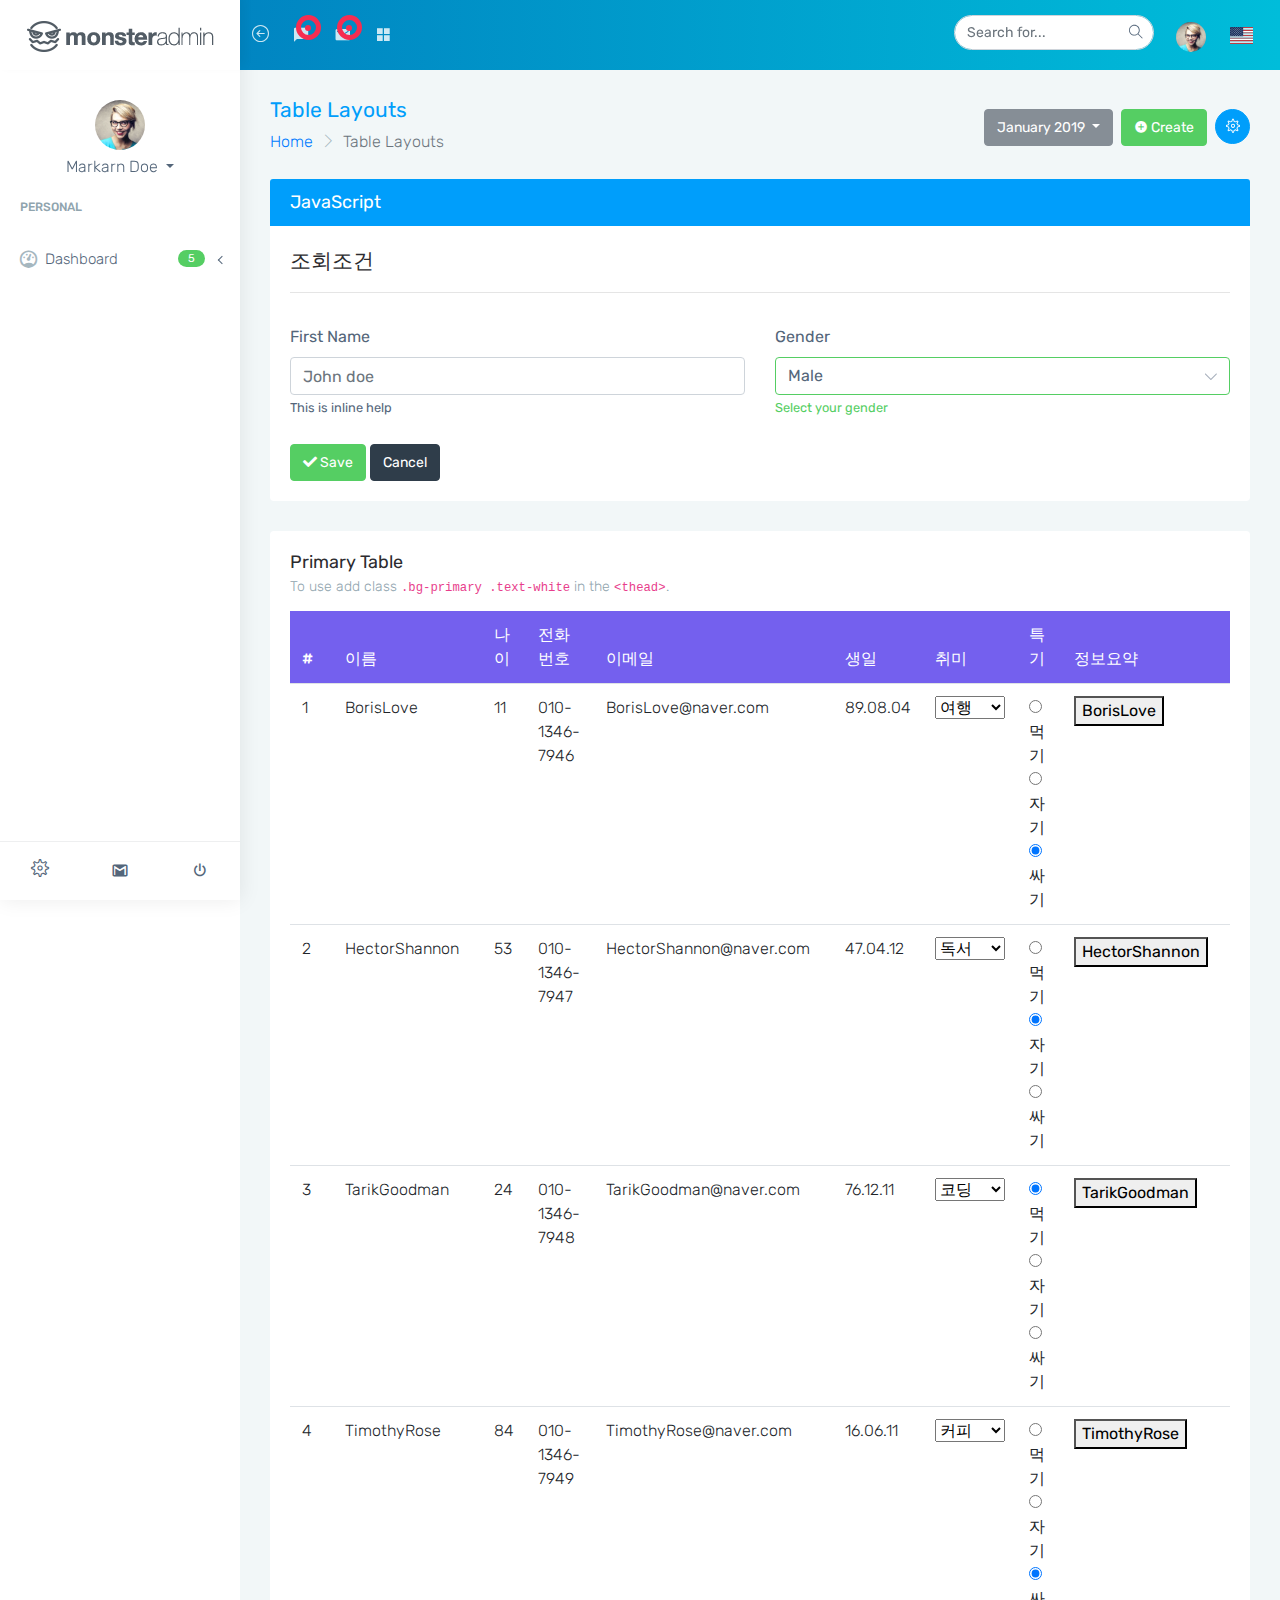
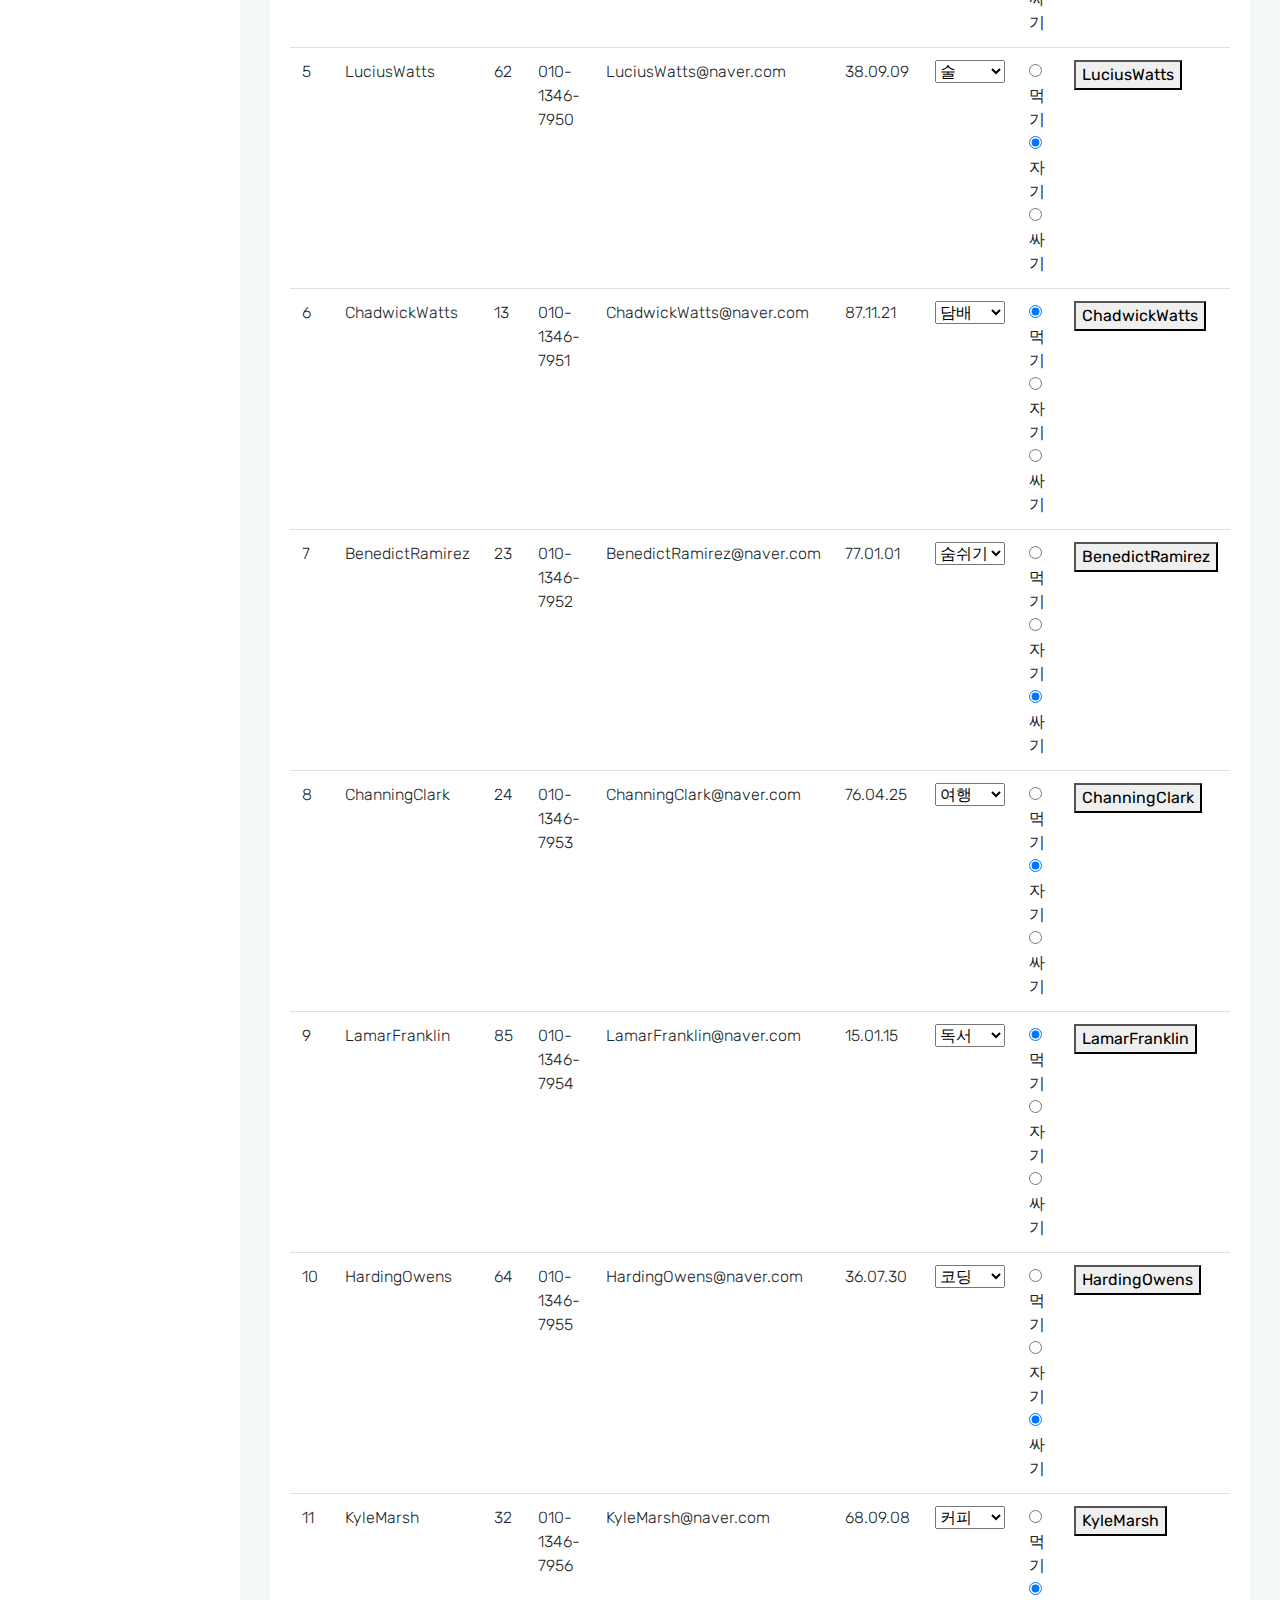
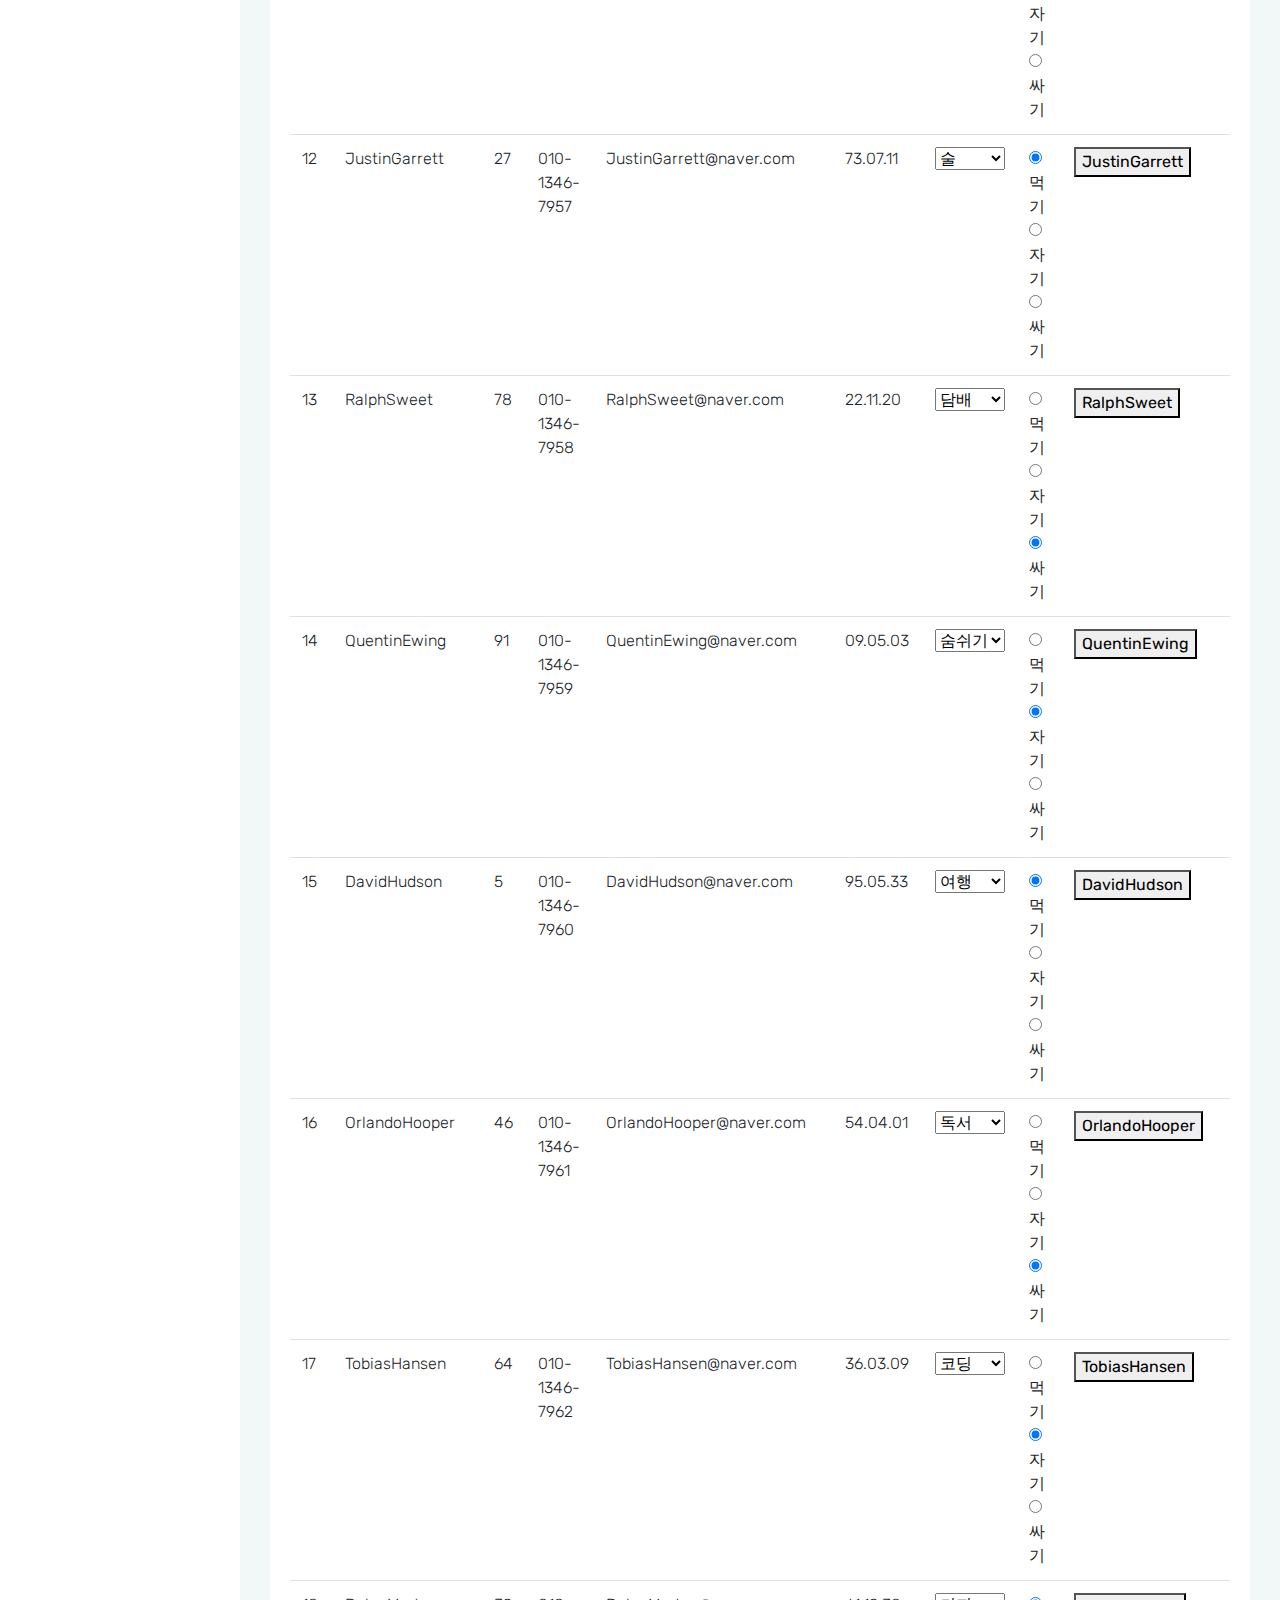
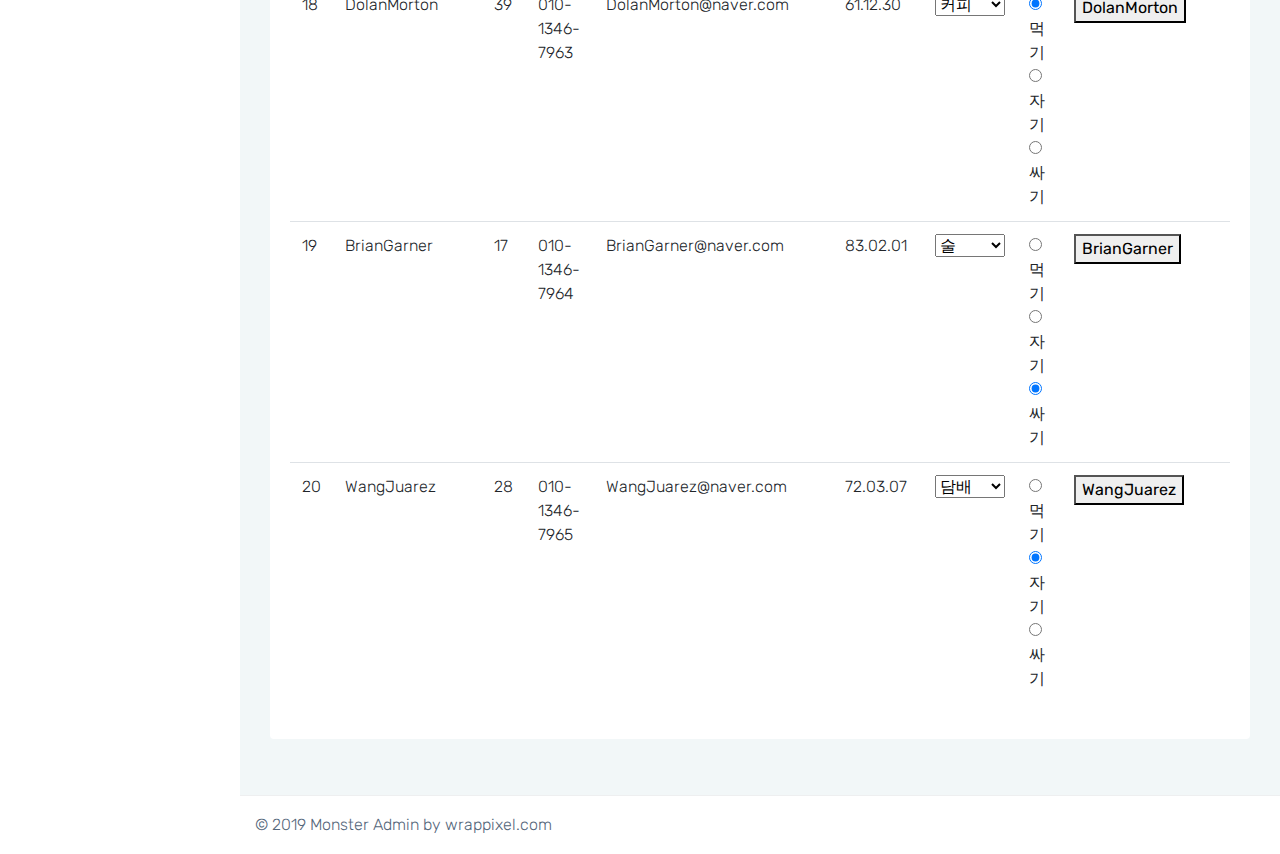
==== commit 5b1417d8: "1" ====
--- a/index_design.html
+++ b/index_design.html
@@ -405,6 +405,45 @@
                 <!-- ============================================================== -->
                 <!-- Start Page Content -->
                 <!-- ============================================================== -->
+                
+                <div class="row">
+                    <div class="col-lg-12">
+                        <div class="card card-outline-info">
+                            <div class="card-header">
+                                <h4 class="mb-0 text-white">JavaScript</h4>
+                            </div>
+                            <div class="card-body">
+                                <form action="#">
+                                    <div class="form-body">
+                                        <h3 class="card-title">조회조건</h3>
+                                        <hr>
+                                        <div class="row pt-3">
+                                            <div class="col-md-6">
+                                                <div class="form-group">
+                                                    <label class="control-label">First Name</label>
+                                                    <input type="text" id="firstName" class="form-control" placeholder="John doe">
+                                                    <small class="form-control-feedback"> This is inline help </small> </div>
+                                            </div>
+                                            <div class="col-md-6">
+                                                <div class="form-group has-success">
+                                                    <label class="control-label">Gender</label>
+                                                    <select class="form-control custom-select">
+                                                        <option value="">Male</option>
+                                                        <option value="">Female</option>
+                                                    </select>
+                                                    <small class="form-control-feedback"> Select your gender </small> </div>
+                                            </div>
+                                        </div>
+                                    </div>
+                                    <div class="form-actions">
+                                        <button type="submit" class="btn btn-success"> <i class="fa fa-check"></i> Save</button>
+                                        <button type="button" class="btn btn-inverse">Cancel</button>
+                                    </div>
+                                </form>
+                            </div>
+                        </div>
+                    </div>
+                </div>
                 <div class="row">
                     <div class="col-lg-12">
                         <div class="card">
